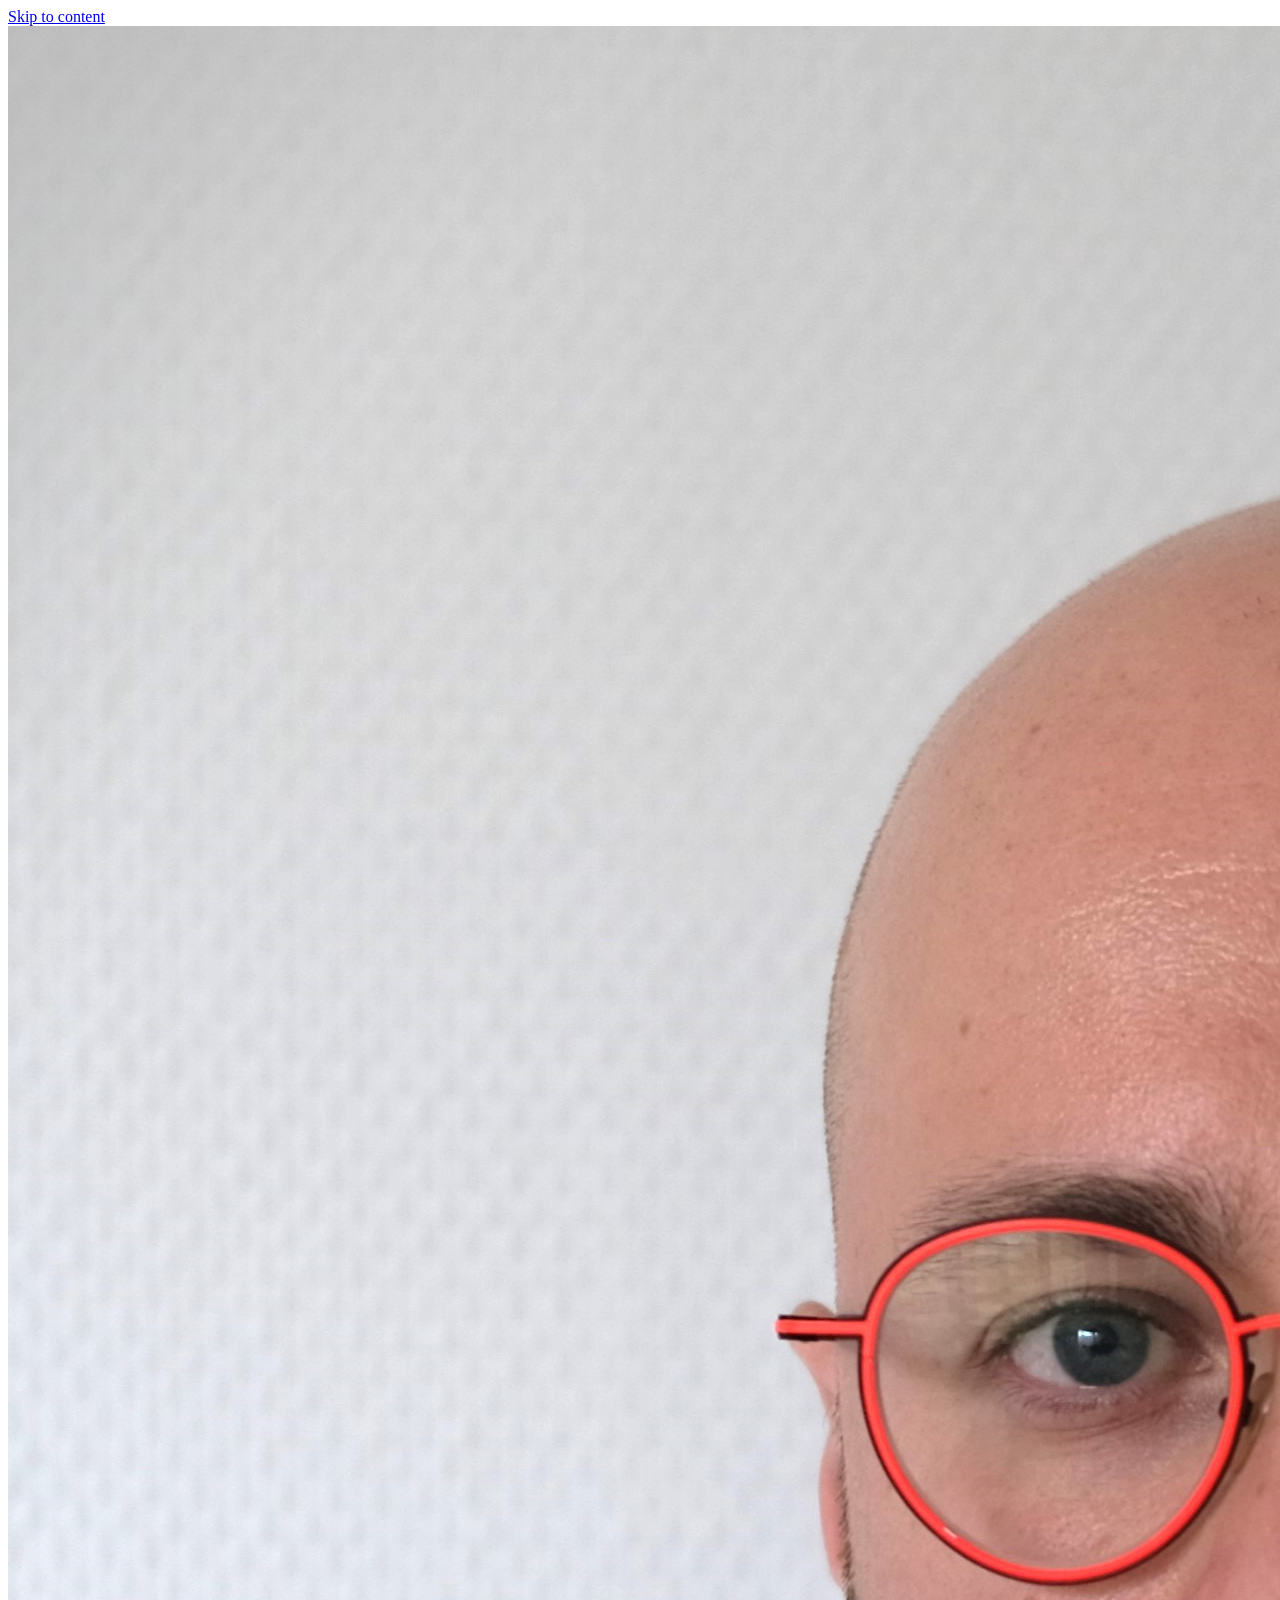
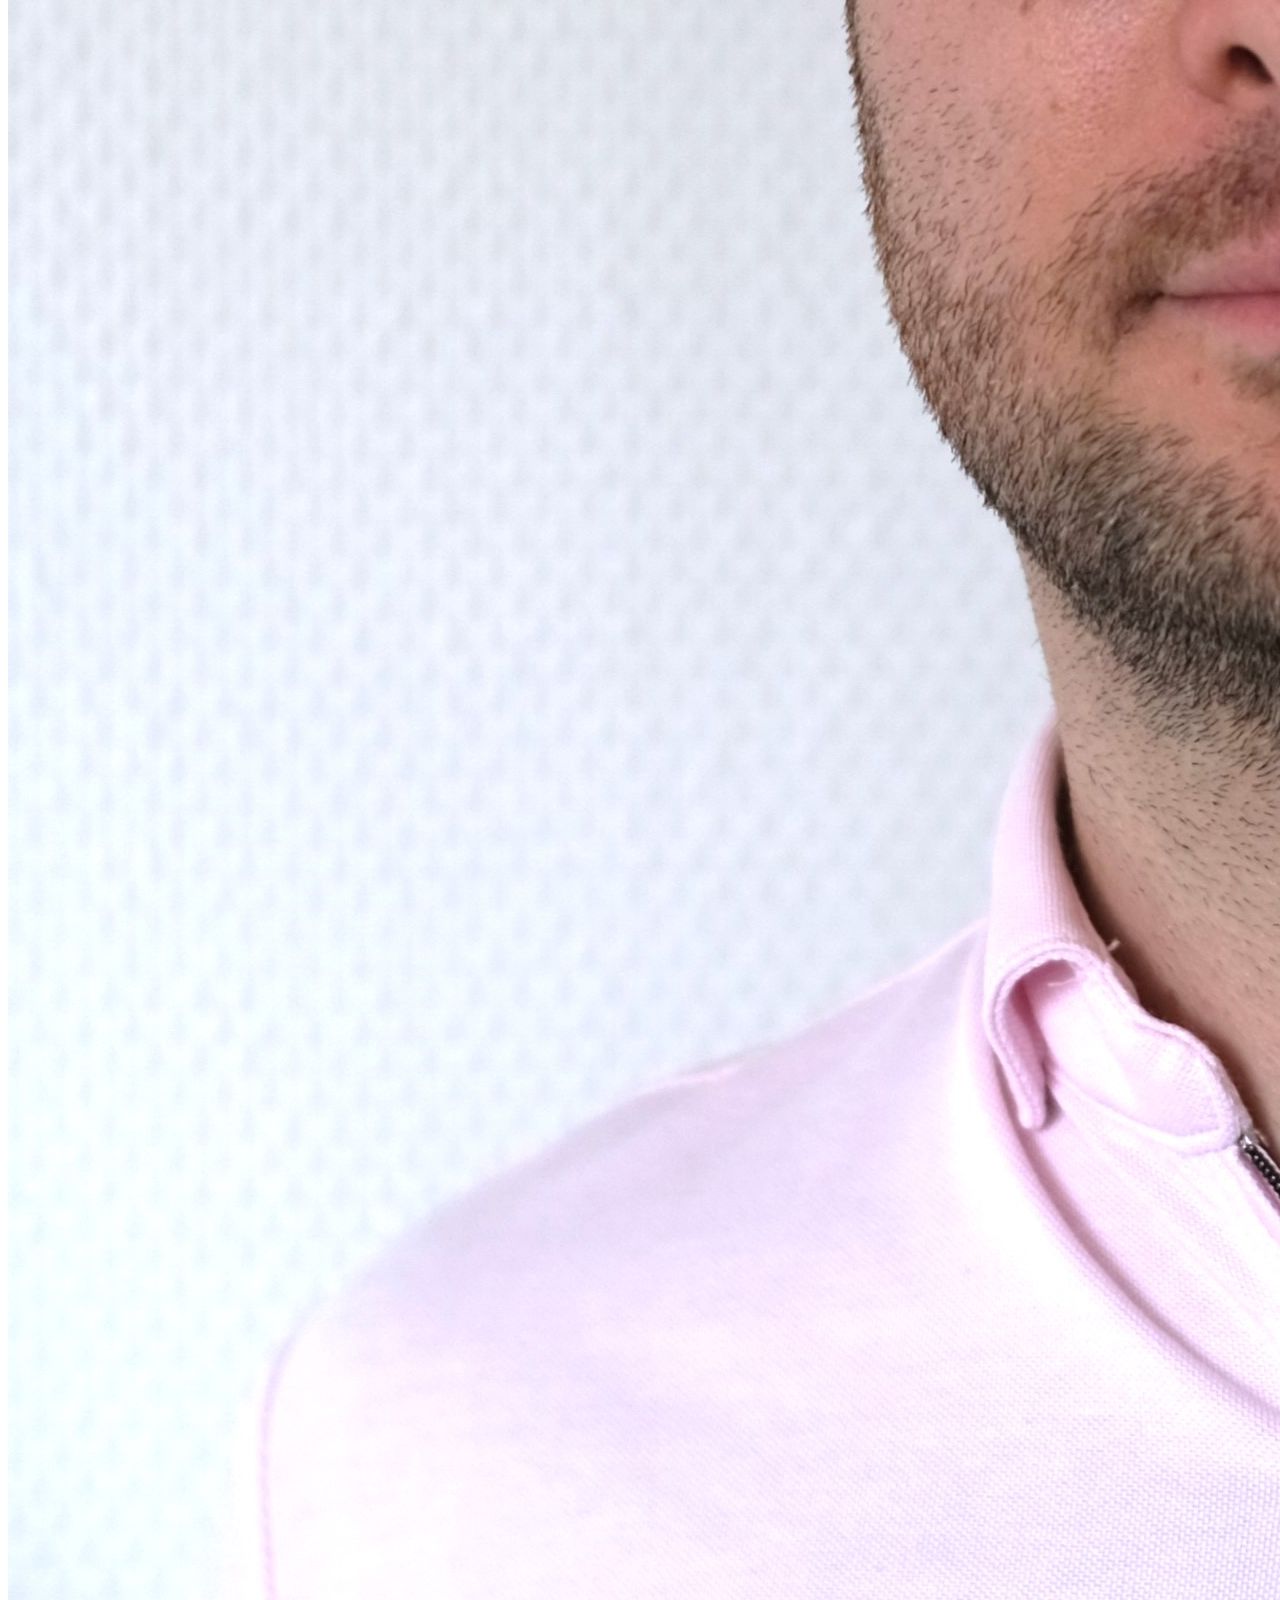
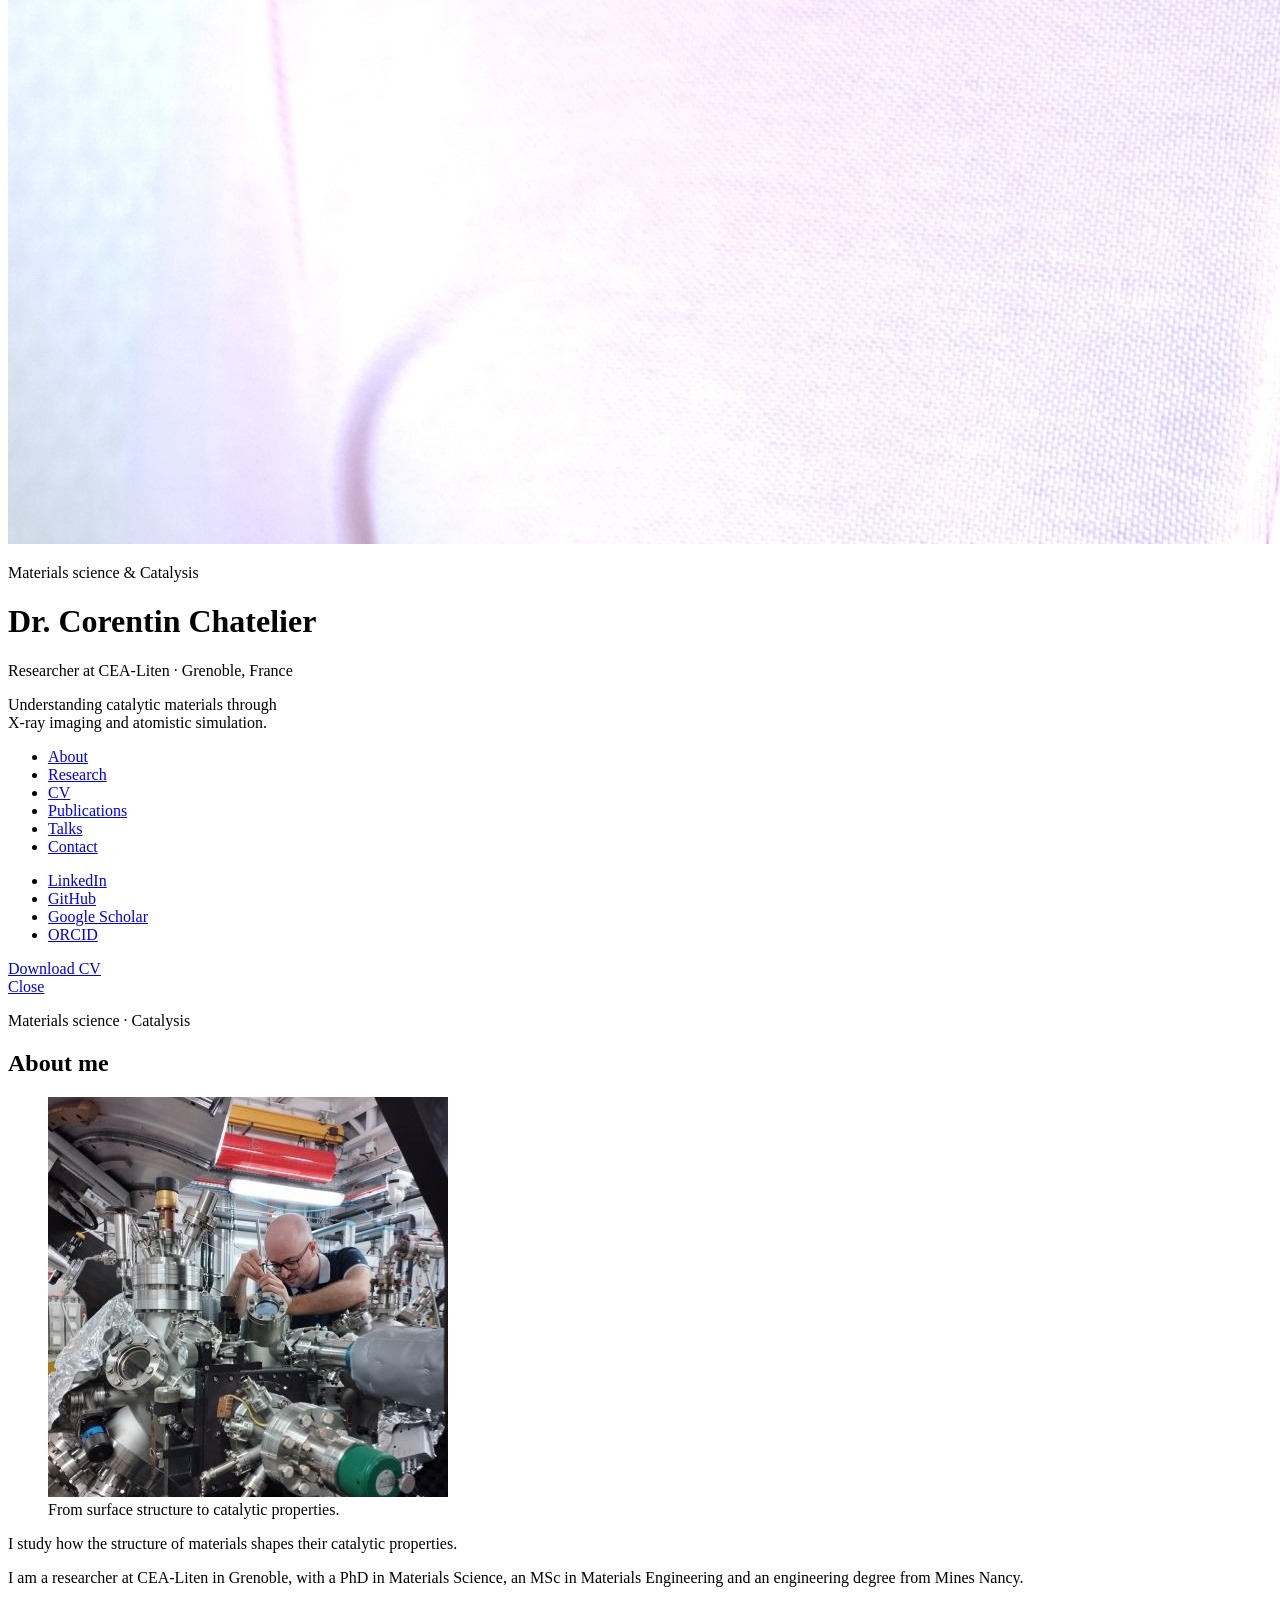
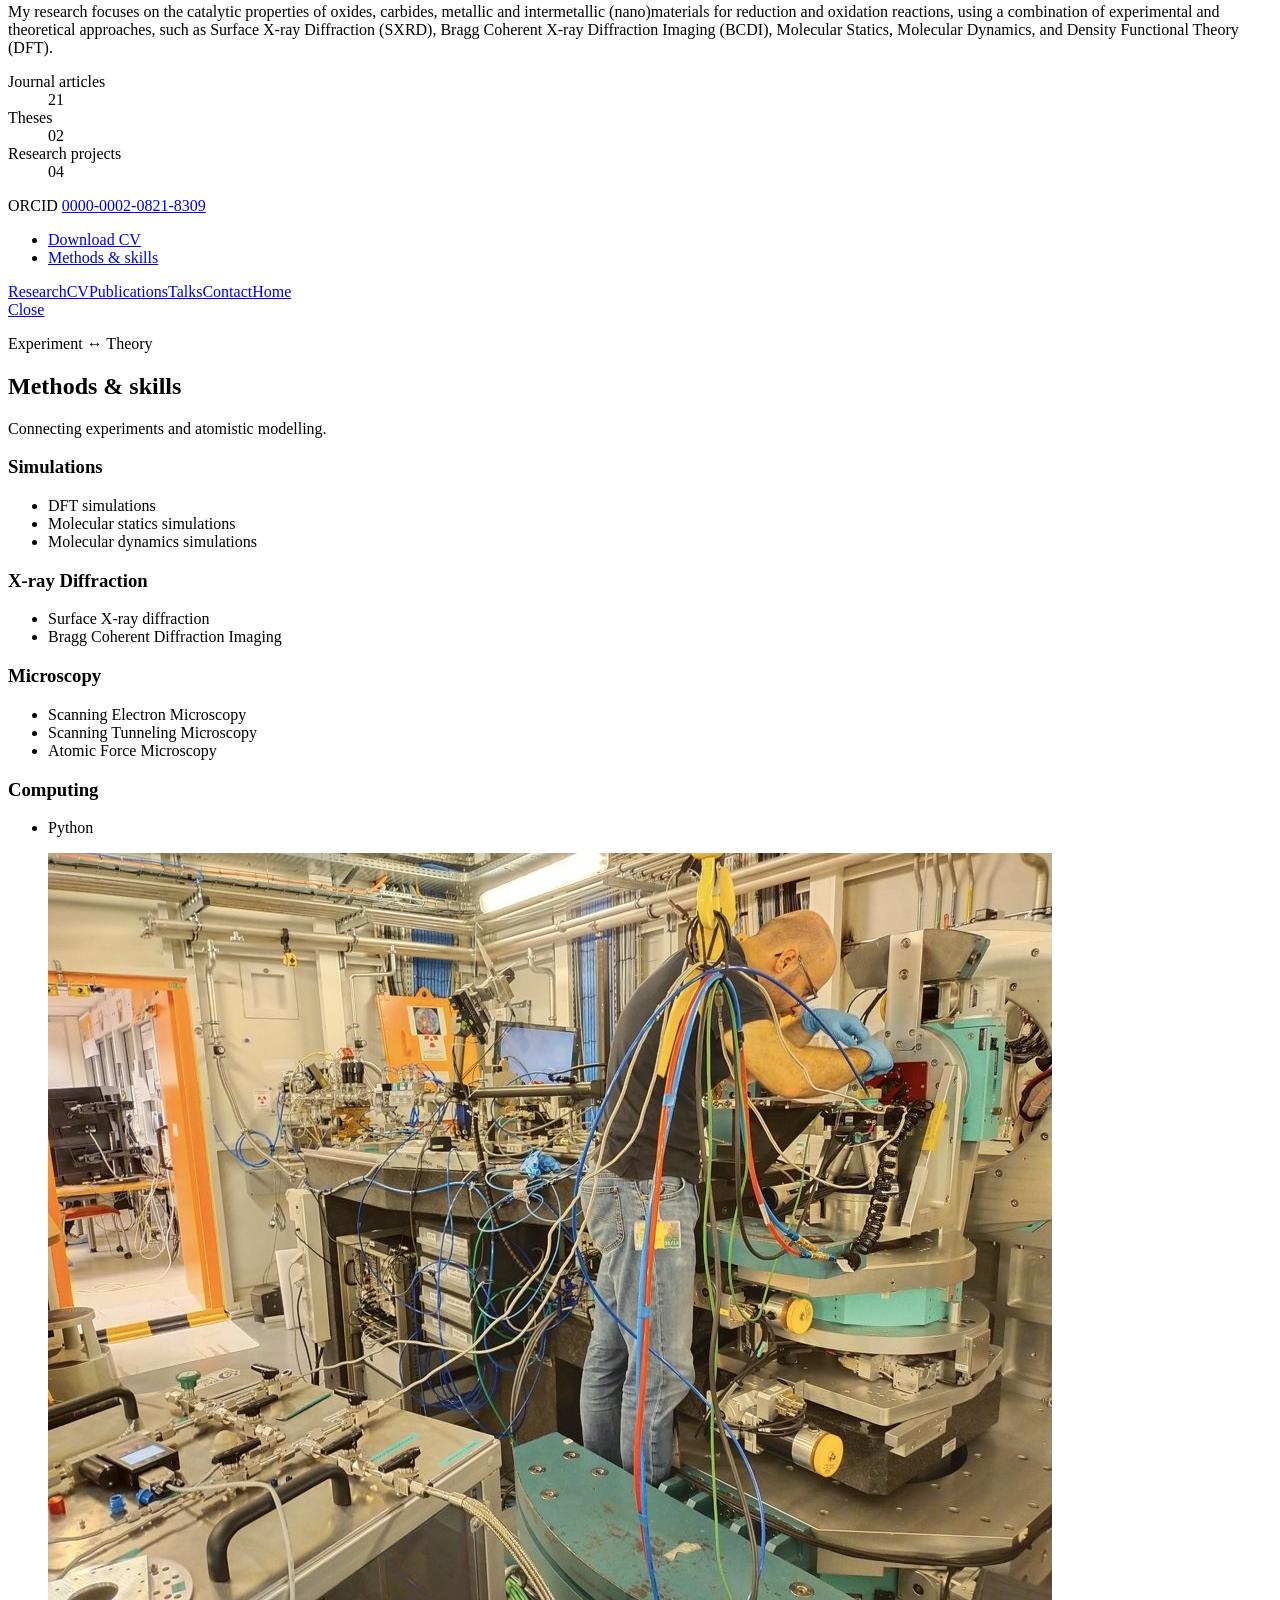
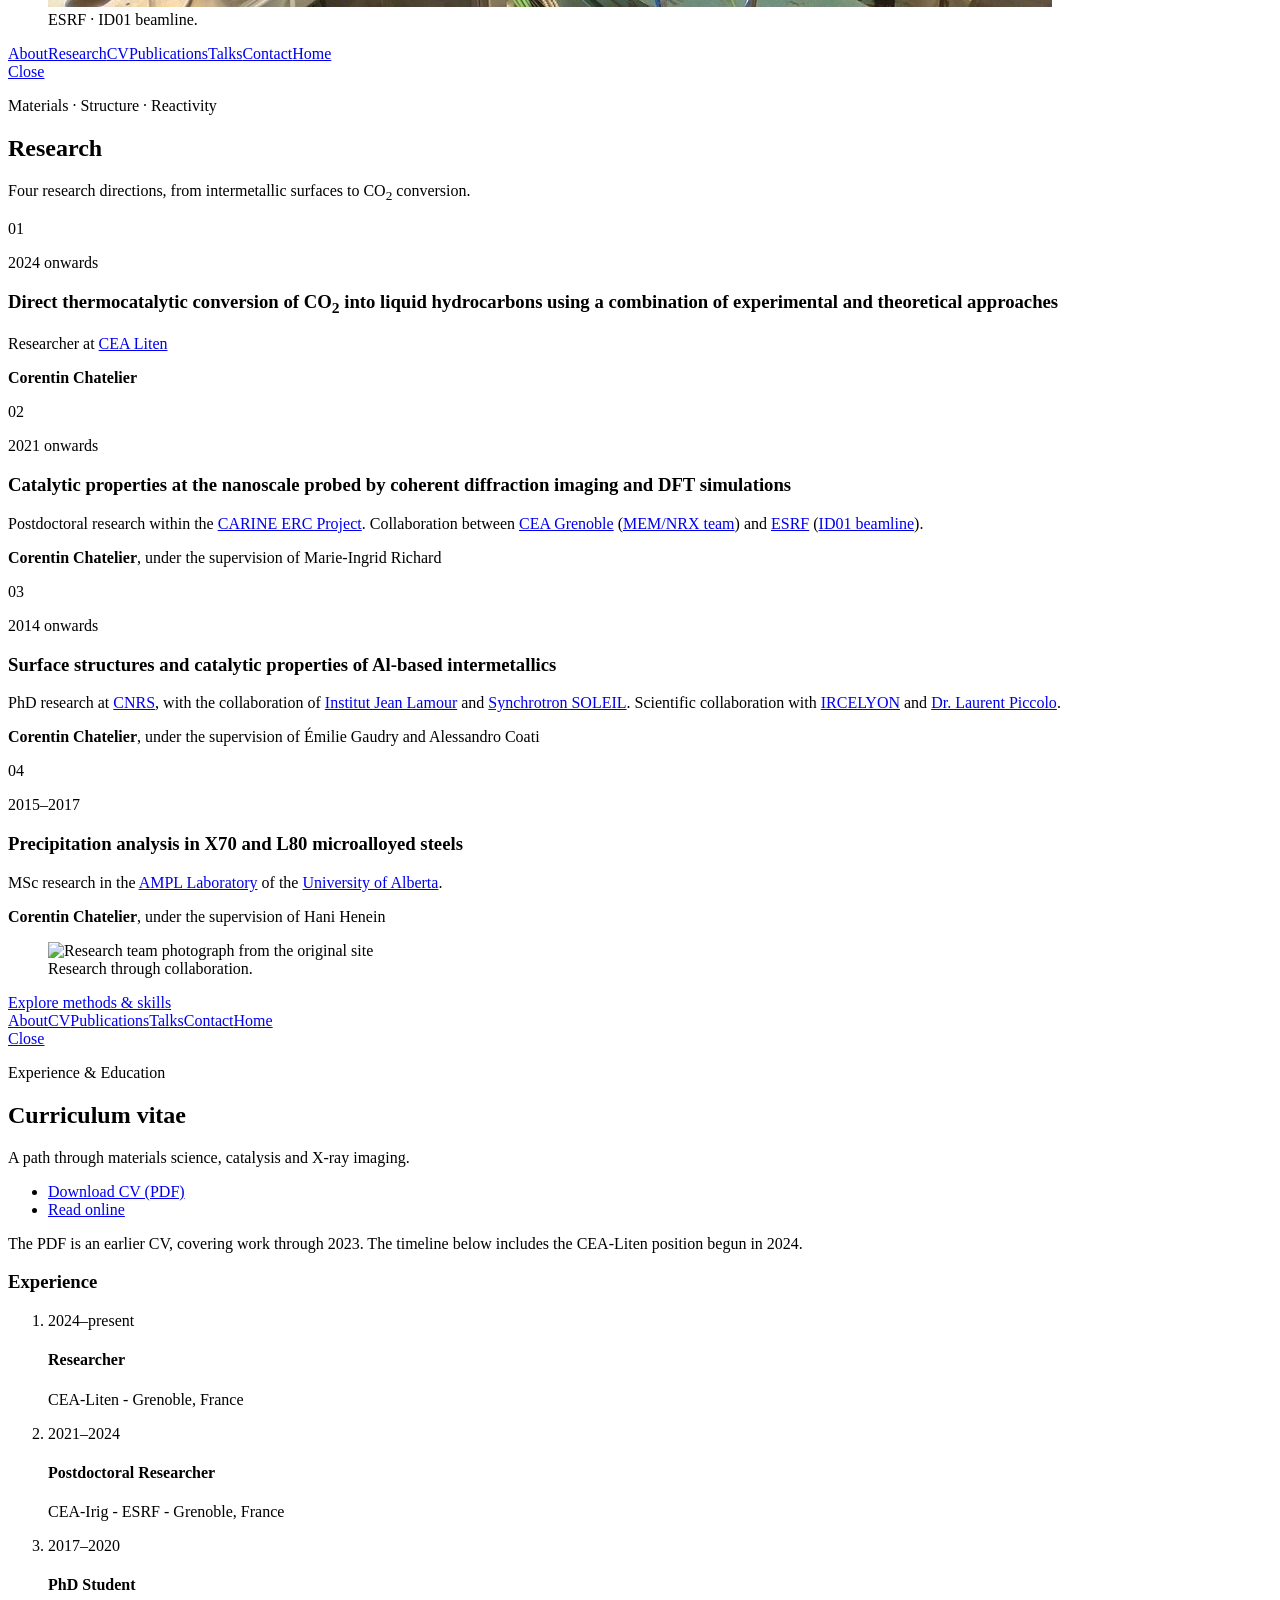
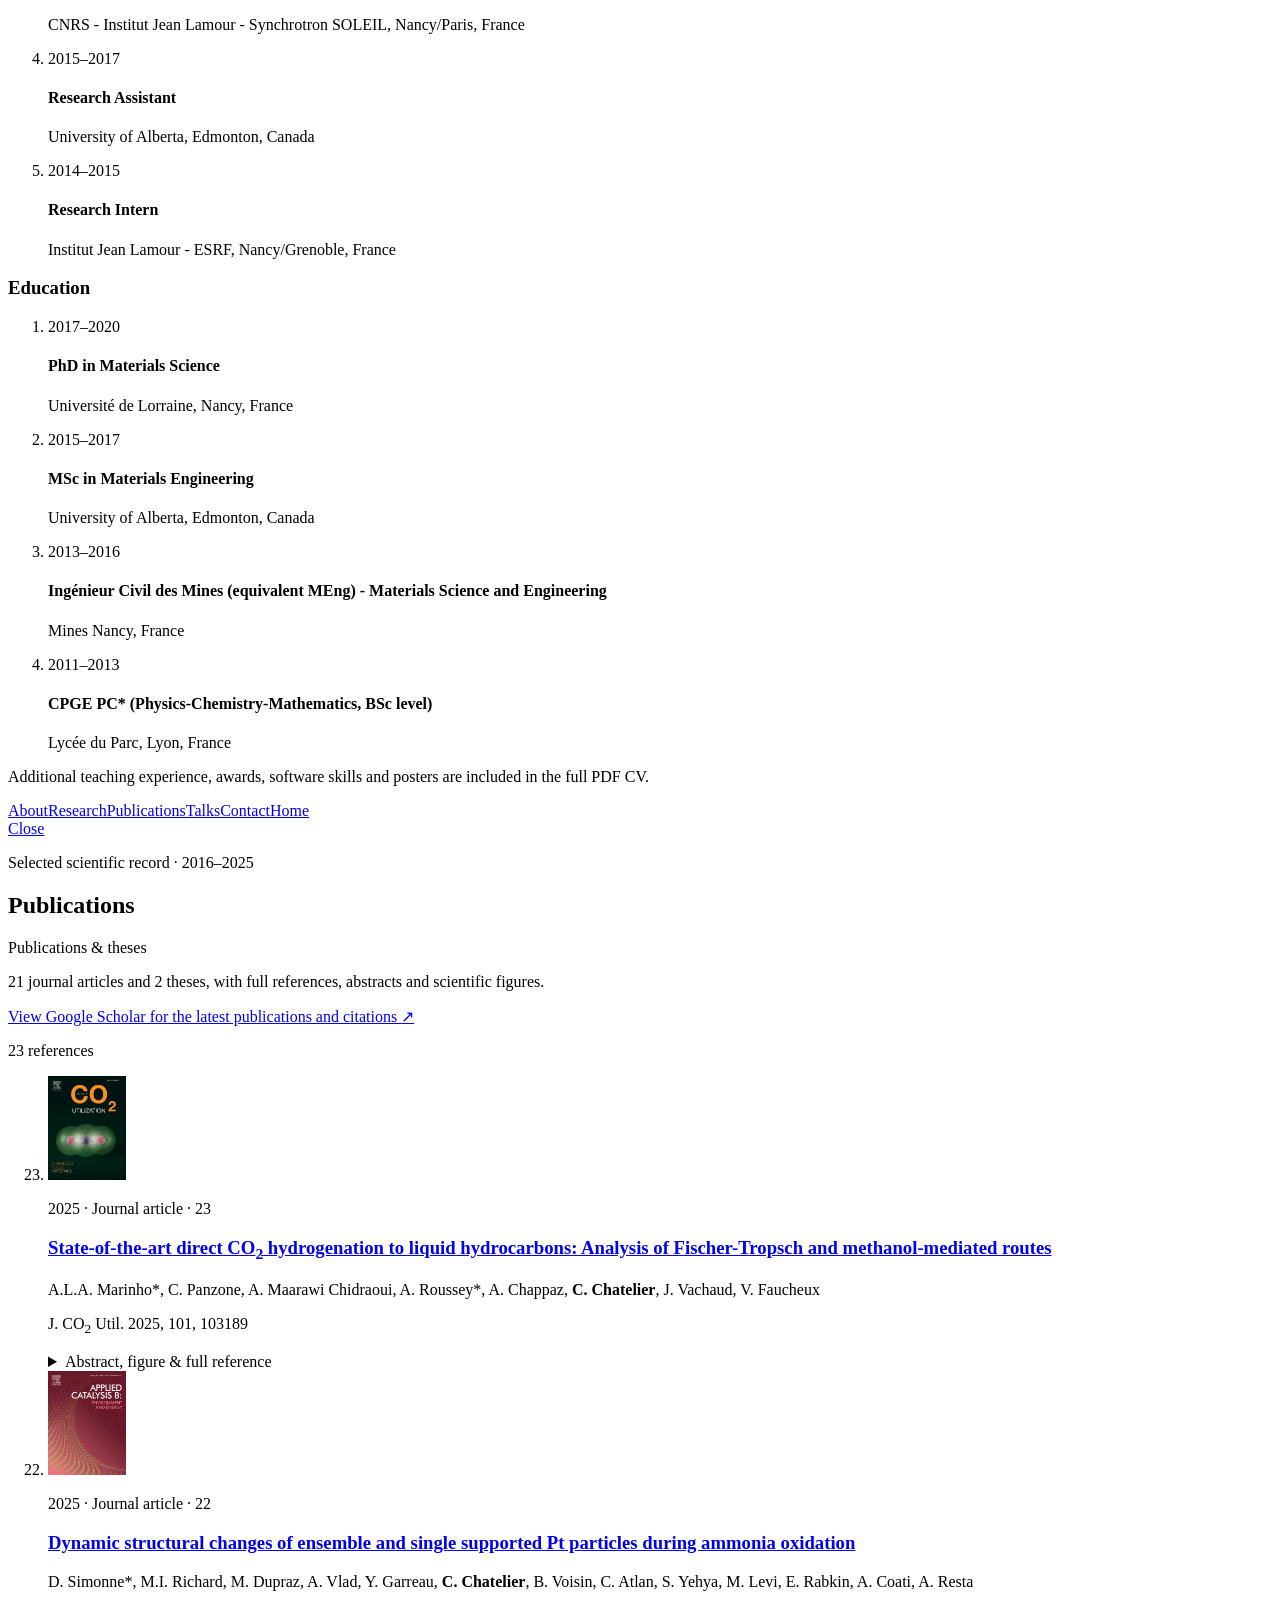
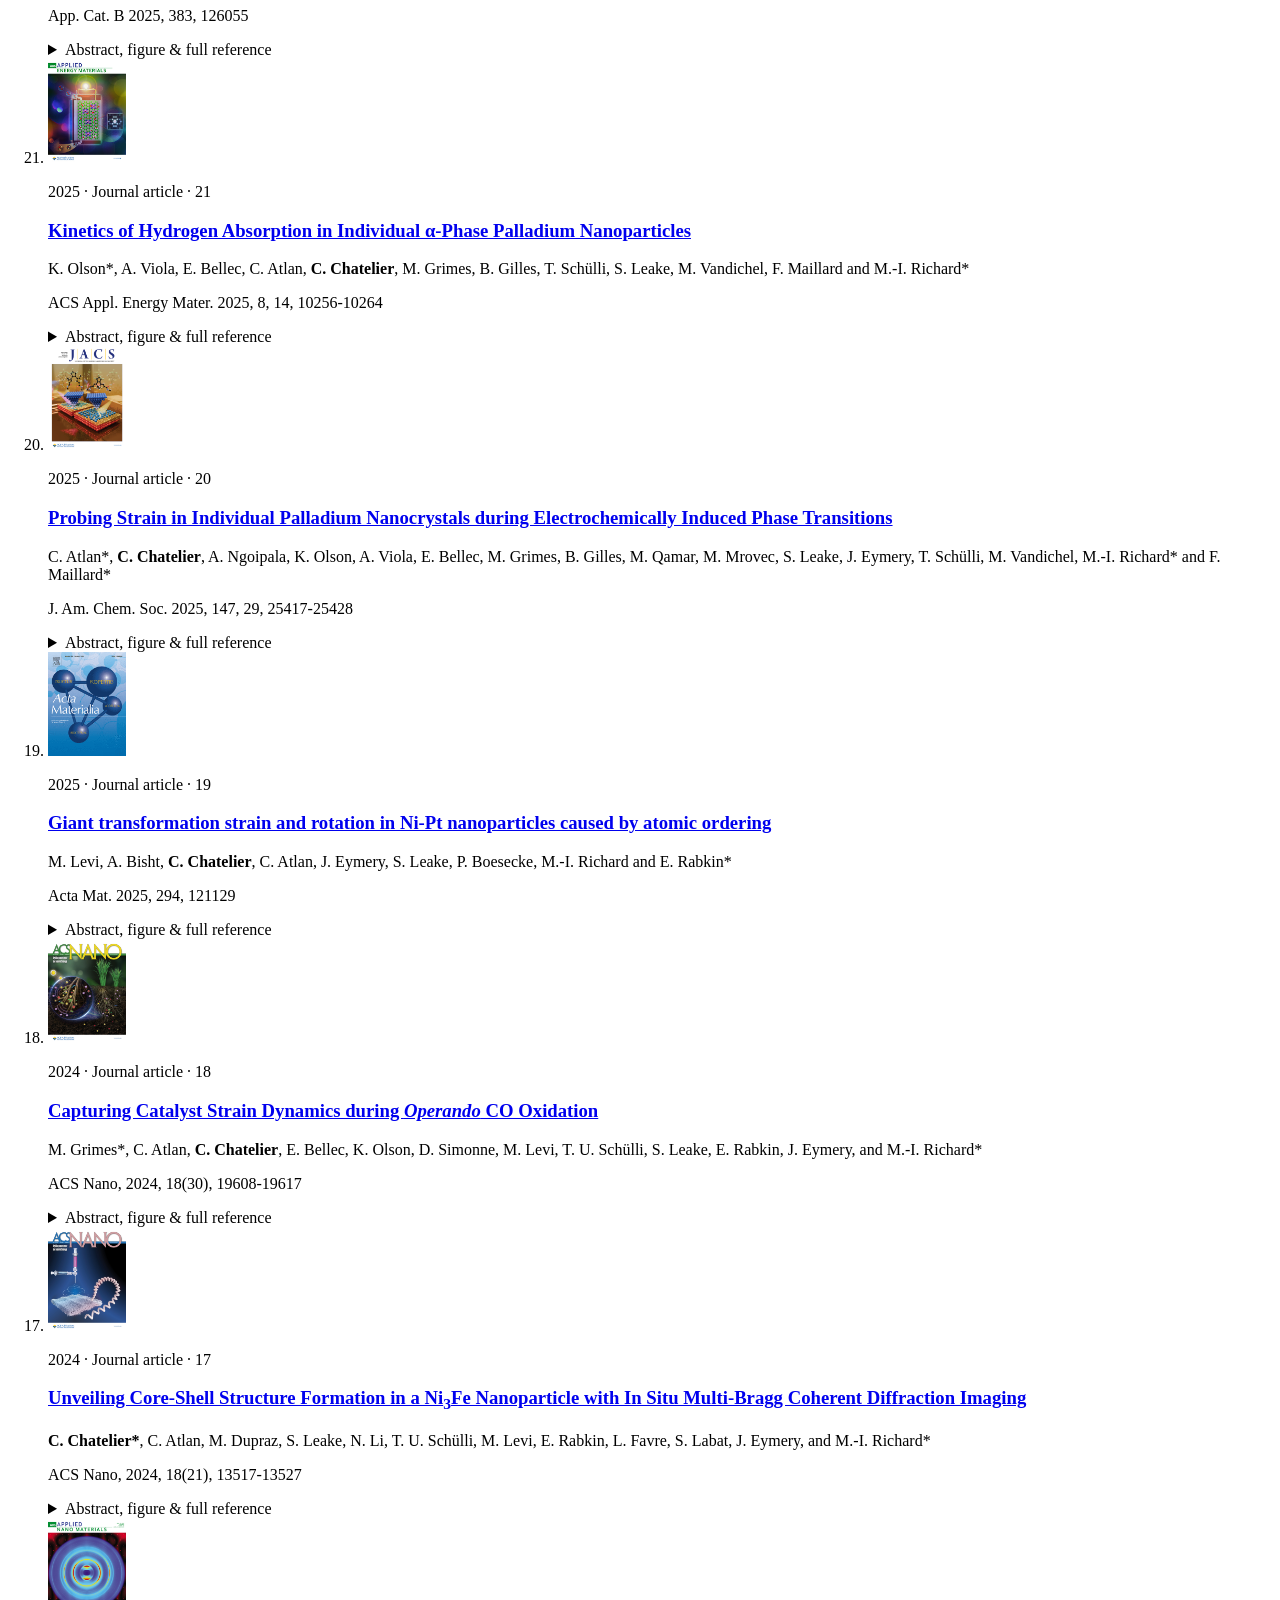
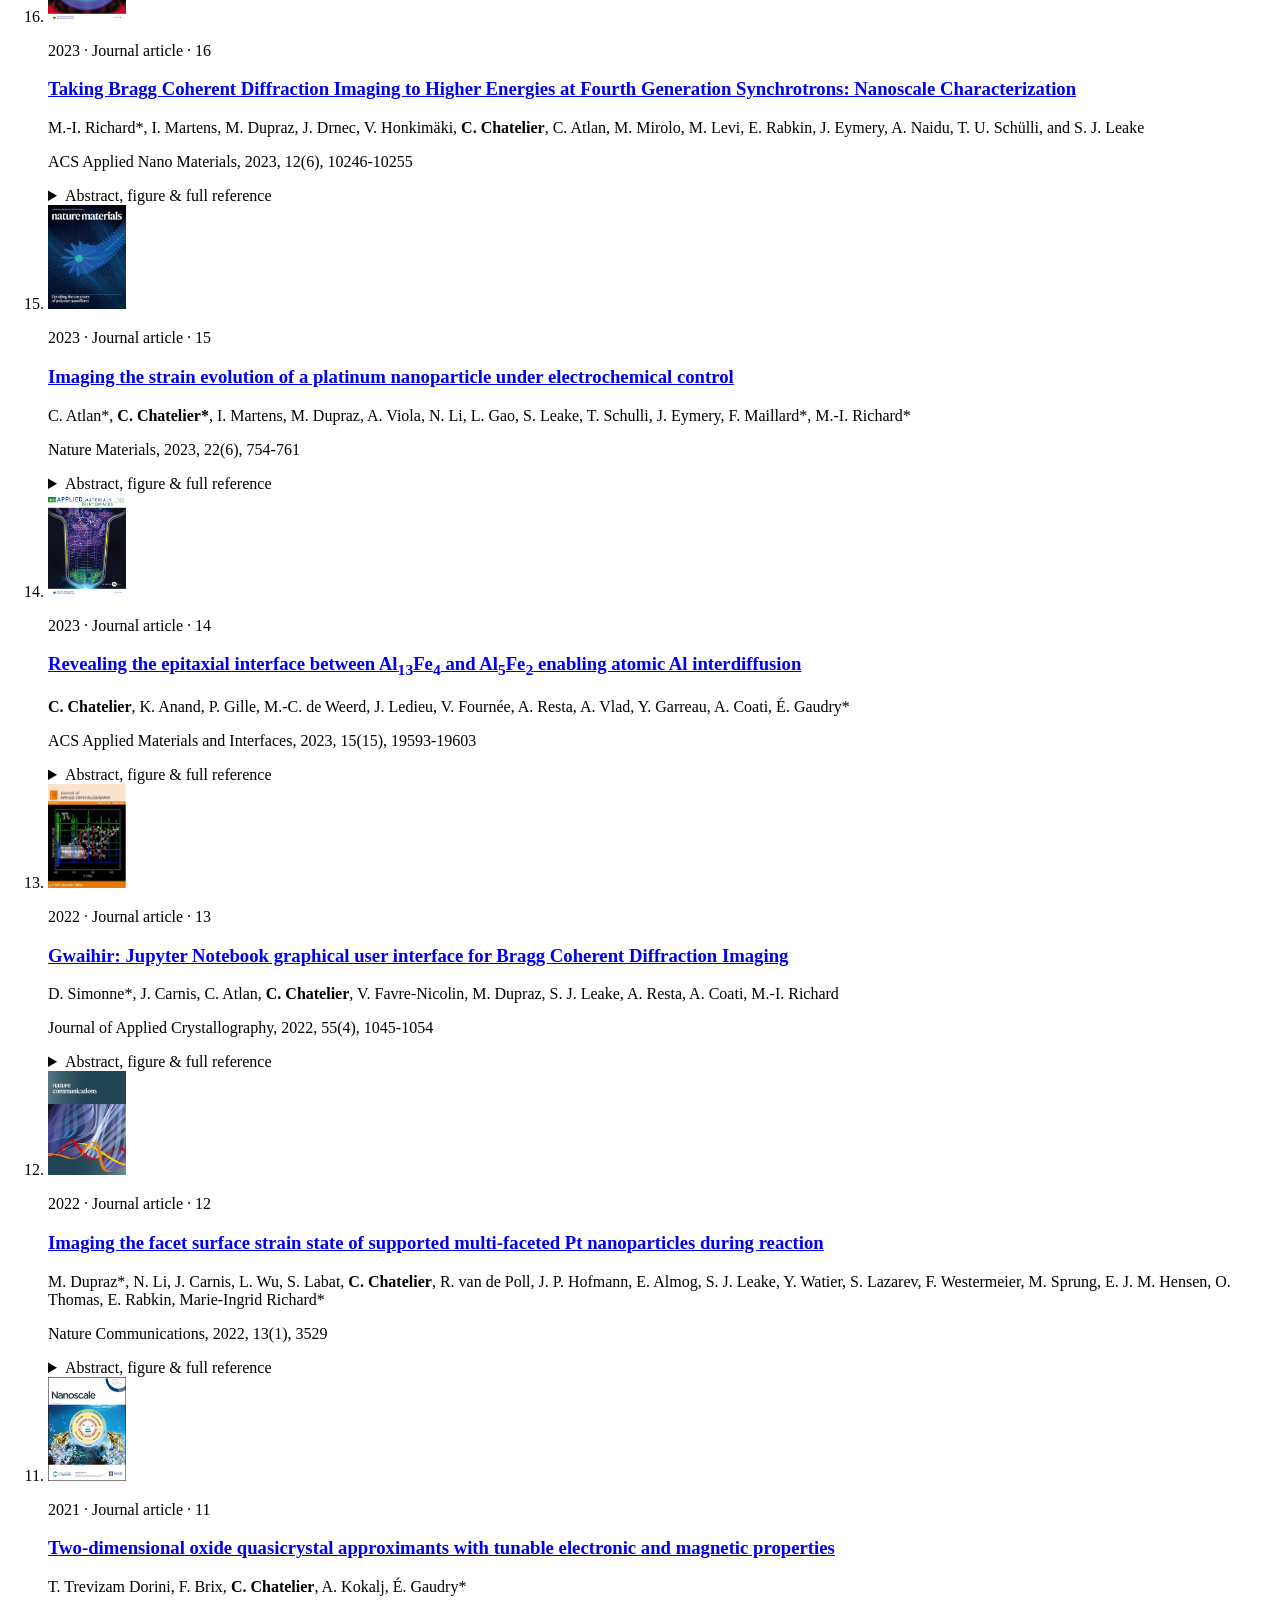
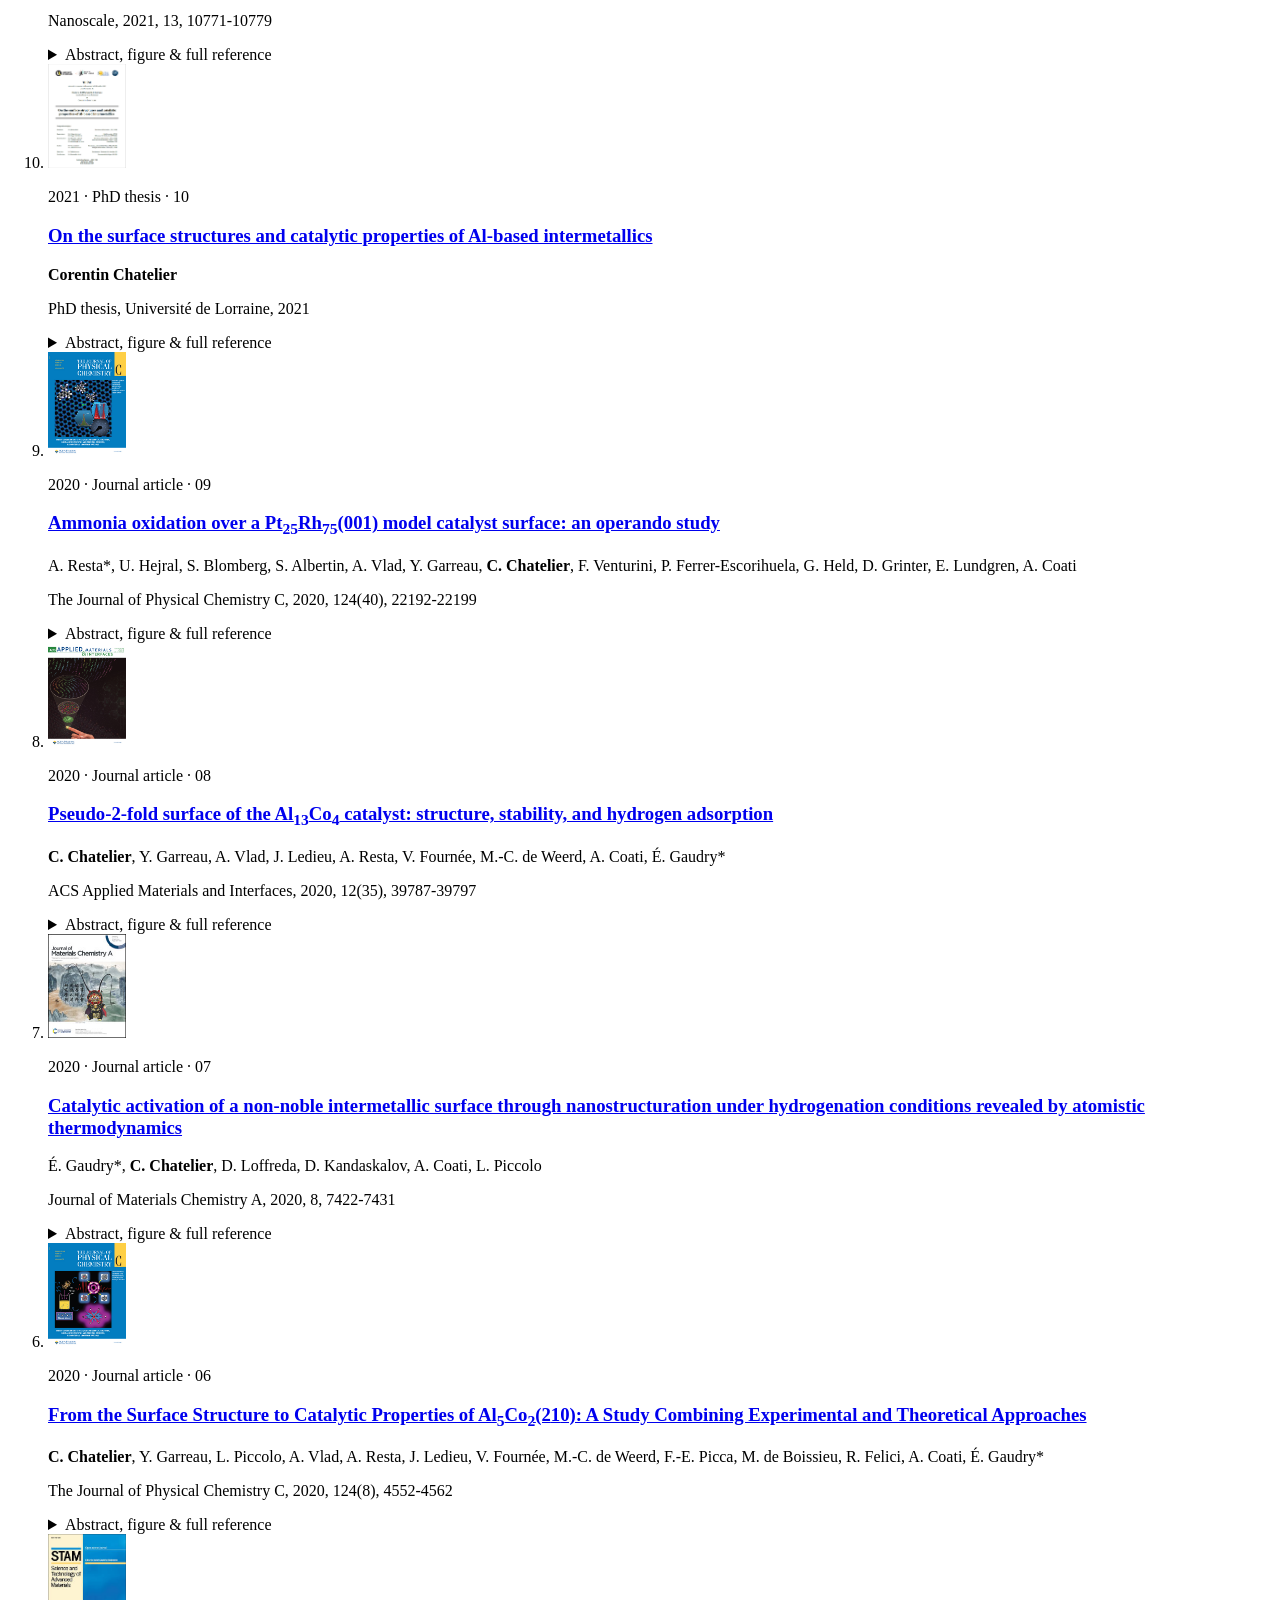
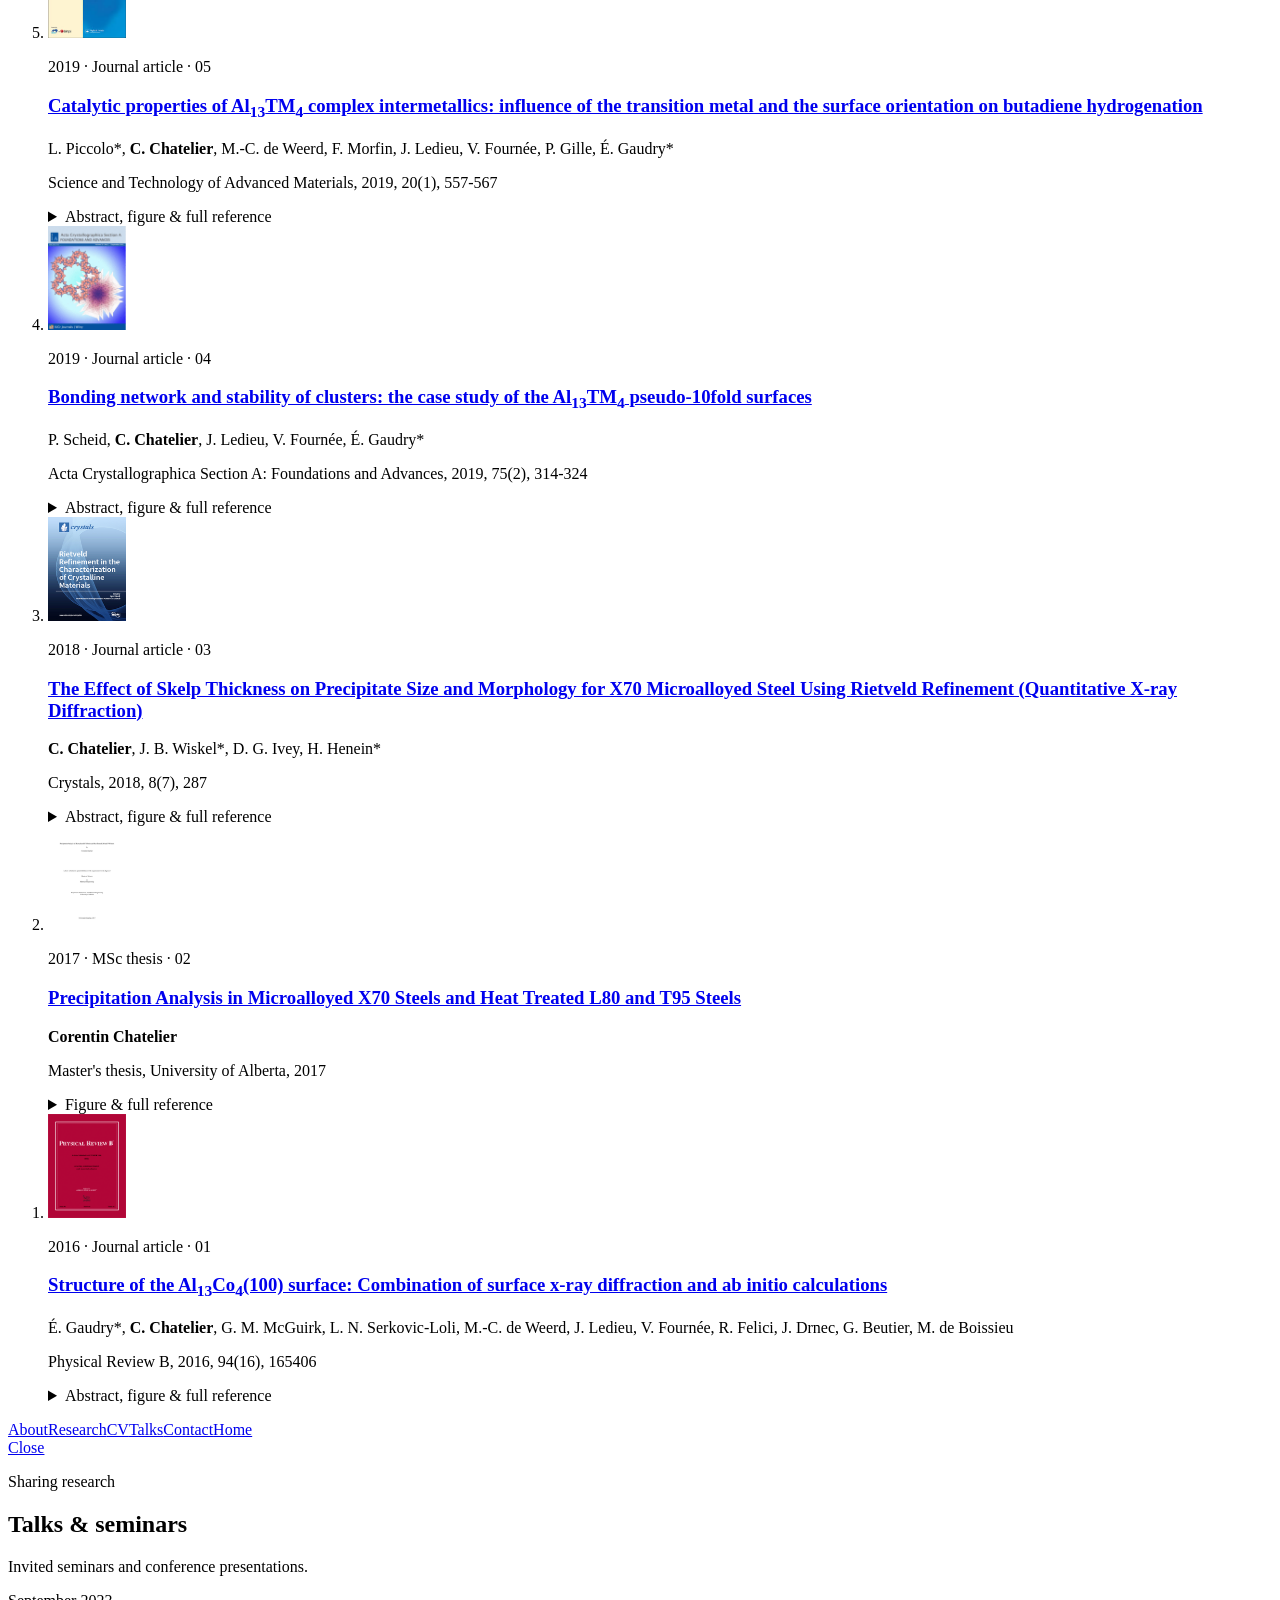
==== index.html @ 8f452206 "Initial commit Initial commit" ====
<!DOCTYPE html>
<!-- Dimension by HTML5 UP | html5up.net | @ajlkn
     Adapted for Corentin Chatelier. Template licensed under CC BY 3.0. -->
<html lang="en">
<head>
  <meta charset="utf-8">
  <meta name="viewport" content="width=device-width, initial-scale=1">
  <title>Dr. Corentin Chatelier | Materials science &amp; Catalysis</title>
  <meta name="description" content="Corentin Chatelier, researcher at CEA-Liten in Grenoble. Catalysis, X-ray diffraction and atomistic simulations. Research, publications, CV and contact.">
  <meta name="theme-color" content="#17232d">
  <meta property="og:type" content="website">
  <meta property="og:title" content="Dr. Corentin Chatelier | Materials science &amp; Catalysis">
  <meta property="og:description" content="Corentin Chatelier, researcher at CEA-Liten in Grenoble. Catalysis, X-ray diffraction and atomistic simulations. Research, publications, CV and contact.">
  <meta property="og:url" content="https://ccechatelier.github.io/">
  <meta property="og:locale" content="en_GB">
  <meta name="twitter:title" content="Dr. Corentin Chatelier | Materials science &amp; Catalysis">
  <meta name="twitter:description" content="Corentin Chatelier, researcher at CEA-Liten in Grenoble. Catalysis, X-ray diffraction and atomistic simulations. Research, publications, CV and contact.">
  <meta property="og:image" content="https://ccechatelier.github.io/images/social-card.png">
<meta property="og:image:alt" content="Dr. Corentin Chatelier — Materials science and catalysis">
<meta name="twitter:card" content="summary_large_image">
<meta name="twitter:image" content="https://ccechatelier.github.io/images/social-card.png">
  <link rel="canonical" href="https://ccechatelier.github.io/">
  <link rel="icon" href="images/favicon.svg" type="image/svg+xml">
  <link rel="stylesheet" href="assets/css/main.css">
  <link rel="stylesheet" href="assets/css/custom.css">
  <script src="assets/js/main.js" defer></script>
</head>
<body>
  <a class="skip-link" href="#about">Skip to content</a>
  <div id="wrapper">
    <header id="header">
      <div class="logo portrait"><img src="assets/img/CHATELIER_Corentin_2026.JPG" alt="Portrait of Corentin Chatelier" width="2766" height="3718" fetchpriority="high"></div>
      <div class="content"><div class="inner">
        <p class="eyebrow">Materials science &amp; Catalysis</p>
        <h1 id="home">Dr. Corentin Chatelier</h1>
        <p class="affiliation">Researcher at CEA-Liten <span aria-hidden="true">·</span> Grenoble, France</p>
        <p class="intro">Understanding catalytic materials through<br> X-ray imaging and atomistic simulation.</p>
      </div></div>
      <nav aria-label="Main navigation"><ul><li><a href="#about">About</a></li><li><a href="#projects">Research</a></li><li><a href="#vita">CV</a></li><li><a href="#publications">Publications</a></li><li><a href="#conferences">Talks</a></li><li><a href="#contact">Contact</a></li></ul></nav>
      <div class="header-links"><ul class="icons"><li><a href="https://www.linkedin.com/in/corentin-chatelier/" class="icon brands fa-linkedin-in"><span class="label">LinkedIn</span></a></li><li><a href="https://github.com/ccechatelier/" class="icon brands fa-github"><span class="label">GitHub</span></a></li><li><a href="https://scholar.google.com/citations?hl=fr&amp;user=JMdqN-sAAAAJ&amp;view_op=list_works&amp;sortby=pubdate" class="icon solid fa-graduation-cap"><span class="label">Google Scholar</span></a></li><li><a href="https://orcid.org/0000-0002-0821-8309" class="icon brands fa-orcid"><span class="label">ORCID</span></a></li></ul><a class="cv-link" href="assets/pdf/CV_eng_online_v2.pdf" download>Download CV <span class="icon solid fa-arrow-down" aria-hidden="true"></span></a></div>
    </header>
    <main id="main"><article id="about" aria-labelledby="about-title" tabindex="-1">
      <a class="close" href="#home" aria-label="Close About me and return home">Close</a>
      <p class="eyebrow">Materials science · Catalysis</p><h2 class="major" id="about-title">About me</h2>
      <div class="intro-grid"><figure><img src="assets/img/about.jpg" width="400" height="400" alt="Corentin Chatelier working with surface science equipment" loading="lazy"><figcaption>From surface structure to catalytic properties.</figcaption></figure>
<div><p class="lead">I study how the structure of materials shapes their catalytic properties.</p>
<p>I am a researcher at CEA-Liten in Grenoble, with a PhD in Materials Science, an MSc in Materials Engineering and an engineering degree from Mines Nancy.</p></div></div>
<p>My research focuses on the catalytic properties of oxides, carbides, metallic and intermetallic (nano)materials for reduction and oxidation reactions, using a combination of experimental and theoretical approaches, such as Surface X-ray Diffraction (SXRD), Bragg Coherent X-ray Diffraction Imaging (BCDI), Molecular Statics, Molecular Dynamics, and Density Functional Theory (DFT).</p>
<dl class="facts"><div><dt>Journal articles</dt><dd>21</dd></div><div><dt>Theses</dt><dd>02</dd></div><div><dt>Research projects</dt><dd>04</dd></div></dl>
<p class="muted small">ORCID <a href="https://orcid.org/0000-0002-0821-8309">0000-0002-0821-8309</a></p>
<ul class="actions"><li><a class="button primary" href="assets/pdf/CV_eng_online_v2.pdf" download>Download CV <span class="icon solid fa-download" aria-hidden="true"></span></a></li><li><a class="button" href="#skills">Methods &amp; skills</a></li></ul>
      <nav class="article-nav" aria-label="Continue exploring"><a href="#projects">Research</a><a href="#vita">CV</a><a href="#publications">Publications</a><a href="#conferences">Talks</a><a href="#contact">Contact</a><a href="#home">Home</a></nav>
    </article><article id="skills" aria-labelledby="skills-title" tabindex="-1">
      <a class="close" href="#home" aria-label="Close Methods &amp; skills and return home">Close</a>
      <p class="eyebrow">Experiment ↔ Theory</p><h2 class="major" id="skills-title">Methods &amp; skills</h2>
      <p class="lead">Connecting experiments and atomistic modelling.</p><div class="skill-grid"><section><h3>Simulations</h3><ul><li>DFT simulations</li><li>Molecular statics simulations</li><li>Molecular dynamics simulations</li></ul></section><section><h3>X-ray Diffraction</h3><ul><li>Surface X-ray diffraction</li><li>Bragg Coherent Diffraction Imaging</li></ul></section><section><h3>Microscopy</h3><ul><li>Scanning Electron Microscopy</li><li>Scanning Tunneling Microscopy</li><li>Atomic Force Microscopy</li></ul></section><section><h3>Computing</h3><ul><li>Python</li></ul></section></div><figure class="wide-image"><img src="assets/img/ID01.jpeg" width="1004" height="754" alt="Experimental equipment at the ESRF ID01 beamline" loading="lazy"><figcaption>ESRF · ID01 beamline.</figcaption></figure>
      <nav class="article-nav" aria-label="Continue exploring"><a href="#about">About</a><a href="#projects">Research</a><a href="#vita">CV</a><a href="#publications">Publications</a><a href="#conferences">Talks</a><a href="#contact">Contact</a><a href="#home">Home</a></nav>
    </article><article id="projects" aria-labelledby="projects-title" tabindex="-1">
      <a class="close" href="#home" aria-label="Close Research and return home">Close</a>
      <p class="eyebrow">Materials · Structure · Reactivity</p><h2 class="major" id="projects-title">Research</h2>
      <p class="lead">Four research directions, from intermetallic surfaces to CO<sub>2</sub> conversion.</p><div class="research-list"><section class="research-item"><span class="item-number">01</span><div><p class="eyebrow">2024 onwards</p><h3>Direct thermocatalytic conversion of CO<sub>2</sub> into liquid hydrocarbons using a combination of experimental and theoretical approaches</h3><p>Researcher at <a href="https://liten.cea.fr/cea-tech/liten">CEA Liten</a></p><p class="muted small"><b>Corentin Chatelier</b></p></div></section><section class="research-item"><span class="item-number">02</span><div><p class="eyebrow">2021 onwards</p><h3>Catalytic properties at the nanoscale probed by coherent diffraction imaging and DFT simulations</h3><p>Postdoctoral research within the <a href="http://carine-erc.eu/">CARINE ERC Project</a>. Collaboration between <a href="https://www.cea.fr/Pages/le-cea/les-centres-cea/grenoble.aspx">CEA Grenoble</a> (<a href="https://www.mem-lab.fr/Pages/NRX/Presentation.aspx">MEM/NRX team</a>) and <a href="https://www.esrf.fr/">ESRF</a> (<a href="https://www.esrf.fr/UsersAndScience/Experiments/XNP/ID01">ID01 beamline</a>).</p><p class="muted small"><b>Corentin Chatelier</b>, under the supervision of Marie-Ingrid Richard</p></div></section><section class="research-item"><span class="item-number">03</span><div><p class="eyebrow">2014 onwards</p><h3>Surface structures and catalytic properties of Al-based intermetallics</h3><p>PhD research at <a href="https://www.cnrs.fr/fr">CNRS</a>, with the collaboration of <a href="https://ijl.univ-lorraine.fr/">Institut Jean Lamour</a> and <a href="https://www.synchrotron-soleil.fr/fr">Synchrotron SOLEIL</a>. Scientific collaboration with <a href="https://www.ircelyon.univ-lyon1.fr/">IRCELYON</a> and <a href="https://sites.google.com/site/laurentcp/">Dr. Laurent Piccolo</a>.</p><p class="muted small"><b>Corentin Chatelier</b>, under the supervision of Émilie Gaudry and Alessandro Coati</p></div></section><section class="research-item"><span class="item-number">04</span><div><p class="eyebrow">2015–2017</p><h3>Precipitation analysis in X70 and L80 microalloyed steels</h3><p>MSc research in the <a href="https://sites.google.com/view/hhenein-ampl">AMPL Laboratory</a> of the <a href="https://www.ualberta.ca/index.html">University of Alberta</a>.</p><p class="muted small"><b>Corentin Chatelier</b>, under the supervision of Hani Henein</p></div></section></div><figure class="wide-image"><img src="assets/img/photo_team.svg" alt="Research team photograph from the original site" loading="lazy"><figcaption>Research through collaboration.</figcaption></figure><a class="button" href="#skills">Explore methods &amp; skills</a>
      <nav class="article-nav" aria-label="Continue exploring"><a href="#about">About</a><a href="#vita">CV</a><a href="#publications">Publications</a><a href="#conferences">Talks</a><a href="#contact">Contact</a><a href="#home">Home</a></nav>
    </article><article id="vita" aria-labelledby="vita-title" tabindex="-1">
      <a class="close" href="#home" aria-label="Close Curriculum vitae and return home">Close</a>
      <p class="eyebrow">Experience &amp; Education</p><h2 class="major" id="vita-title">Curriculum vitae</h2>
      <p class="lead">A path through materials science, catalysis and X-ray imaging.</p>
<ul class="actions"><li><a href="assets/pdf/CV_eng_online_v2.pdf" class="button primary" download>Download CV (PDF)</a></li><li><a href="assets/pdf/CV_eng_online_v2.pdf" class="button">Read online</a></li></ul>
<p class="muted small">The PDF is an earlier CV, covering work through 2023. The timeline below includes the CEA-Liten position begun in 2024.</p><section id="experience"><h3 class="section-heading">Experience</h3><ol class="timeline"><li><p class="date">2024–present</p><div><h4>Researcher</h4><p>CEA-Liten - Grenoble, France</p></div></li><li><p class="date">2021–2024</p><div><h4>Postdoctoral Researcher</h4><p>CEA-Irig - ESRF - Grenoble, France</p></div></li><li><p class="date">2017–2020</p><div><h4>PhD Student</h4><p>CNRS - Institut Jean Lamour - Synchrotron SOLEIL, Nancy/Paris, France</p></div></li><li><p class="date">2015–2017</p><div><h4>Research Assistant</h4><p>University of Alberta, Edmonton, Canada</p></div></li><li><p class="date">2014–2015</p><div><h4>Research Intern</h4><p>Institut Jean Lamour - ESRF, Nancy/Grenoble, France</p></div></li></ol></section><section id="education"><h3 class="section-heading">Education</h3><ol class="timeline"><li><p class="date">2017–2020</p><div><h4>PhD in Materials Science</h4><p>Université de Lorraine, Nancy, France</p></div></li><li><p class="date">2015–2017</p><div><h4>MSc in Materials Engineering</h4><p>University of Alberta, Edmonton, Canada</p></div></li><li><p class="date">2013–2016</p><div><h4>Ingénieur Civil des Mines (equivalent MEng) - Materials Science and Engineering</h4><p>Mines Nancy, France</p></div></li><li><p class="date">2011–2013</p><div><h4>CPGE PC* (Physics-Chemistry-Mathematics, BSc level)</h4><p>Lycée du Parc, Lyon, France</p></div></li></ol></section><p class="muted">Additional teaching experience, awards, software skills and posters are included in the full PDF CV.</p>
      <nav class="article-nav" aria-label="Continue exploring"><a href="#about">About</a><a href="#projects">Research</a><a href="#publications">Publications</a><a href="#conferences">Talks</a><a href="#contact">Contact</a><a href="#home">Home</a></nav>
    </article><article id="publications" aria-labelledby="publications-title" tabindex="-1">
      <a class="close" href="#home" aria-label="Close Publications and return home">Close</a>
      <p class="eyebrow">Selected scientific record · 2016–2025</p><h2 class="major" id="publications-title">Publications</h2>
      <p class="lead">Publications &amp; theses</p><p>21 journal articles and 2 theses, with full references, abstracts and scientific figures.</p>
<p><a href="https://scholar.google.com/citations?hl=fr&amp;user=JMdqN-sAAAAJ&amp;view_op=list_works&amp;sortby=pubdate">View Google Scholar for the latest publications and citations <span aria-hidden="true">↗</span></a></p>
<div class="publication-controls" hidden><div><label for="publication-search">Search publications</label><input type="search" id="publication-search" placeholder="Title, author, journal or keyword…" autocomplete="off"></div><div><label for="publication-year">Year</label><select id="publication-year"><option value="all">All years</option><option value="2025">2025</option><option value="2024">2024</option><option value="2023">2023</option><option value="2022">2022</option><option value="2021">2021</option><option value="2020">2020</option><option value="2019">2019</option><option value="2018">2018</option><option value="2017">2017</option><option value="2016">2016</option></select></div></div><p id="publication-count" class="muted small" role="status" aria-live="polite">23 references</p><ol class="publication-list" reversed><li id="publication-23" class="publication" data-year="2025" value="23">
<div class="publication-summary"><img class="publication-cover" src="assets/img/cover_23_jco2util.gif" alt="" loading="lazy" width="78" height="104"><div><p class="eyebrow">2025 · Journal article · 23</p><h3><a href="https://www.sciencedirect.com/science/article/pii/S2212982025001738">State-of-the-art direct CO<sub>2</sub> hydrogenation to liquid hydrocarbons: Analysis of Fischer-Tropsch and methanol-mediated routes</a></h3><p class="authors">A.L.A. Marinho*, C. Panzone, A. Maarawi Chidraoui, A. Roussey*, A. Chappaz, <b>C. Chatelier</b>, J. Vachaud, V. Faucheux</p><p class="journal">J. CO<sub>2</sub> Util. 2025, 101, 103189</p></div></div>
<details><summary>Abstract, figure &amp; full reference</summary><div class="publication-detail"><p class="authors">Andre L.A. Marinho*, Carlotta Panzone, Antoinette Maarawi Chidraoui, Arthur Roussey*, Alban Chappaz, <b>Corentin Chatelier</b>, José Vachaud, Vincent Faucheux</p><p>The CO<sub>2</sub> hydrogenation process towards the production of liquid hydrocarbons appears to be a promising path to decarbonize the aviation sector. This process usually proceeds through tandem catalysis following two main pathways: Fischer-Tropsch (CO<sub>2</sub>-FTS) and Methanol (CO<sub>2</sub>-MeOH) routes, where the pathway is dependent on the catalytic material. In this review, we explore recent progress made in both routes for the production of liquid hydrocarbons, especially in light of growing knowledge about the optimization of catalyst composition. We systematically analyze the effect of different metal dopants and promoters in the catalytic performance and evolution of catalytic properties within the solid material. We also summarize key developments in kinetic and mechanism models, as well as highlight the reactor technologies and current applications in the world. Based on the analysis of more than 300 catalytic tests results available in the literature, our critical assessment reveals that the CO<sub>2</sub>-FTS route is more suitable to the production of long-chain hydrocarbons in actual stage, reaching higher selectivity towards liquid hydrocarbons at high CO<sub>2</sub> single-pass conversion. This review presents a pioneer study of data analysis comparing both routes, meanwhile helping academics and industry in their decision-making process for developing an economically viable industrial process.</p><figure><a href="assets/toc/toc_23.jpg"><img src="assets/toc/toc_23.jpg" alt="Scientific figure for: State-of-the-art direct CO2 hydrogenation to liquid hydrocarbons: Analysis of Fischer-Tropsch and methanol-mediated routes" loading="lazy"></a></figure><p class="reference-link"><a href="https://www.sciencedirect.com/science/article/pii/S2212982025001738">10.1016/j.jcou.2025.103189 <span aria-hidden="true">↗</span></a></p></div></details></li><li id="publication-22" class="publication" data-year="2025" value="22">
<div class="publication-summary"><img class="publication-cover" src="assets/img/cover_22_appcatb.gif" alt="" loading="lazy" width="78" height="104"><div><p class="eyebrow">2025 · Journal article · 22</p><h3><a href="https://www.sciencedirect.com/science/article/abs/pii/S0926337325010380">Dynamic structural changes of ensemble and single supported Pt particles during ammonia oxidation</a></h3><p class="authors">D. Simonne*, M.I. Richard, M. Dupraz, A. Vlad, Y. Garreau, <b>C. Chatelier</b>, B. Voisin, C. Atlan, S. Yehya, M. Levi, E. Rabkin, A. Coati, A. Resta</p><p class="journal">App. Cat. B 2025, 383, 126055</p></div></div>
<details><summary>Abstract, figure &amp; full reference</summary><div class="publication-detail"><p class="authors">David Simonne*, Marie-Ingrid Richard, Maxime Dupraz, Alina Vlad, Yves Garreau, <b>Corentin Chatelier</b>, Benjamin Voisin, Clément Atlan, Sarah Yehya, Mor Levi, Eugen Rabkin, Alessandro Coati, Andrea Resta</p><p>Platinum and its alloys remain the state-of-the-art catalysts for selective nitric oxide production via ammonia oxidation. Yet improving efficiency, selectivity, and stability is a century-old challenge. Operando diffraction techniques are combined with mass spectrometry to investigate structural dynamics of ensemble and single alpha-Al<sub>2</sub>O<sub>3</sub>-supported Pt crystalline particles under realistic reaction conditions. Only by switching from ensemble averaging methods such as surface X-ray diffraction to single-particle sensitive Bragg coherent diffraction imaging can we identify distinct strain and morphology responses between particle types. Large and elongated particles exhibit annealing-induced misfit strain and a stable morphology during the reaction, while smaller, round, and low-strain particles display surface roughening and defect evolution at 400 °C, coinciding with enhanced NO selectivity. Notably, NH3 exposure at 600 °C reverses facet strain. These findings highlight the critical role of nanoscale strain and morphology in catalyst performance and demonstrate the power of multi-techniques operando approaches to guide the design of next-generation catalytic materials.</p><figure><a href="assets/toc/toc_22.jpg"><img src="assets/toc/toc_22.jpg" alt="Scientific figure for: Dynamic structural changes of ensemble and single supported Pt particles during ammonia oxidation" loading="lazy"></a></figure><p class="reference-link"><a href="https://www.sciencedirect.com/science/article/abs/pii/S0926337325010380">10.1016/j.apcatb.2025.126055 <span aria-hidden="true">↗</span></a></p></div></details></li><li id="publication-21" class="publication" data-year="2025" value="21">
<div class="publication-summary"><img class="publication-cover" src="assets/img/cover_21_acsaem.jpg" alt="" loading="lazy" width="78" height="104"><div><p class="eyebrow">2025 · Journal article · 21</p><h3><a href="https://pubs.acs.org/doi/abs/10.1021/acsaem.5c00228">Kinetics of Hydrogen Absorption in Individual α-Phase Palladium Nanoparticles</a></h3><p class="authors">K. Olson*, A. Viola, E. Bellec, C. Atlan, <b>C. Chatelier</b>, M. Grimes, B. Gilles, T. Schülli, S. Leake, M. Vandichel, F. Maillard and M.-I. Richard*</p><p class="journal">ACS Appl. Energy Mater. 2025, 8, 14, 10256-10264</p></div></div>
<details><summary>Abstract, figure &amp; full reference</summary><div class="publication-detail"><p class="authors">Kyle J. Olson*, Arnaud Viola, Ewen Bellec, Clément Atlan, <b>Corentin Chatelier</b>, Michael Grimes, Bruno Gilles, Tobias U. Schülli, Steven J. Leake, Matthias Vandichel, Frédéric Maillard and Marie-Ingrid Richard*</p><p>Palladium hydrogen is a useful model in the study of both hydrogen absorption for energy storage, and lattice gas systems for fundamental thermodynamic models. Using in situ time-resolved X-ray nanodiffraction at the fourth generation Extremely Brilliant Source of the European Synchrotron (ESRF-EBS), the kinetics of hydrogen absorption in individual α phase Pd nanoparticles is examined. Hydrogen absorption kinetics in a gas reactor and an electrochemical cell are compared. Combining the individual nanoparticle X-ray measurements with chronoamperometry measurements, the kinetics of the ensemble of Pd nanoparticles on the glassy carbon substrate is compared with kinetics at the single nanoparticle level. Hydrogen absorption in α phase Pd in the electrochemical system is found to be slower than that of the gas system. Furthermore, the absorption in the electrochemical system slows down as the electrochemical potential is lowered. This slow down is found to be directly related to the increasing hydrogen absorption per step in electrode potential. Furthermore, differences between absorbed-quantity normalized absorption times is seen between the hydrogen and deuterium absorbates. Sievert&#x27;s law of absorption is also shown to hold for individual Pd nanoparticles in the α phase.</p><figure><a href="assets/toc/toc_21.jpg"><img src="assets/toc/toc_21.jpg" alt="Scientific figure for: Kinetics of Hydrogen Absorption in Individual α-Phase Palladium Nanoparticles" loading="lazy"></a></figure><p class="reference-link"><a href="https://pubs.acs.org/doi/abs/10.1021/acsaem.5c00228">10.1021/acsaem.5c00228 <span aria-hidden="true">↗</span></a></p></div></details></li><li id="publication-20" class="publication" data-year="2025" value="20">
<div class="publication-summary"><img class="publication-cover" src="assets/img/cover_20_jacs.jpg" alt="" loading="lazy" width="78" height="104"><div><p class="eyebrow">2025 · Journal article · 20</p><h3><a href="https://pubs.acs.org/doi/10.1021/jacs.5c05102">Probing Strain in Individual Palladium Nanocrystals during Electrochemically Induced Phase Transitions</a></h3><p class="authors">C. Atlan*, <b>C. Chatelier</b>, A. Ngoipala, K. Olson, A. Viola, E. Bellec, M. Grimes, B. Gilles, M. Qamar, M. Mrovec, S. Leake, J. Eymery, T. Schülli, M. Vandichel, M.-I. Richard* and F. Maillard*</p><p class="journal">J. Am. Chem. Soc. 2025, 147, 29, 25417-25428</p></div></div>
<details><summary>Abstract, figure &amp; full reference</summary><div class="publication-detail"><p class="authors">Clément Atlan*, <b>Corentin Chatelier</b>, Apinya Ngoipala, Kyle Olson, Arnaud Viola, Ewen Bellec, Michael Grimes, Bruno Gilles, Minaam Qamar, Matous Mrovec, Steven J. Leake, Joël Eymery, Tobias U. Schülli, Matthias Vandichel, Marie-Ingrid Richard* and Frédéric Maillard*</p><p>The palladium-hydrogen system plays a crucial role in catalysis, hydrogen production and storage, hydrogen embrittlement, and sensing technologies. Understanding the transition of palladium nanocrystals (NCs) from the hydrogen-poor (α) phase to the hydrogen-rich (β) phase is crucial for elucidating hydrogen absorption/desorption mechanisms as well as related phenomena such as hydrogen trapping. In this study, we carefully minimized undesired X-ray beam effects and used in situ Bragg coherent diffraction imaging under electrochemical control to map the strain and lattice parameter distribution within individual palladium NCs across electrochemical potentials relevant to hydrogen absorption and desorption. Lattice parameter changes in both α and β phases are tracked, and reversible strain inversion during the α-to-β phase transition is observed. Through strain and reciprocal space analysis and molecular simulations, a model for the α-to-β phase transition is proposed, which includes a hydrogen-saturated subsurface shell, hydrogen depletion from the α phase during β phase nucleation, and propagation of the β phase in a spherical-cap fashion.</p><figure><a href="assets/toc/toc_20.jpg"><img src="assets/toc/toc_20.jpg" alt="Scientific figure for: Probing Strain in Individual Palladium Nanocrystals during Electrochemically Induced Phase Transitions" loading="lazy"></a></figure><p class="reference-link"><a href="https://pubs.acs.org/doi/10.1021/jacs.5c05102">10.1021/jacs.5c05102 <span aria-hidden="true">↗</span></a></p></div></details></li><li id="publication-19" class="publication" data-year="2025" value="19">
<div class="publication-summary"><img class="publication-cover" src="assets/img/cover_19_actamat.gif" alt="" loading="lazy" width="78" height="104"><div><p class="eyebrow">2025 · Journal article · 19</p><h3><a href="https://www.sciencedirect.com/science/article/pii/S1359645425004173">Giant transformation strain and rotation in Ni-Pt nanoparticles caused by atomic ordering</a></h3><p class="authors">M. Levi, A. Bisht, <b>C. Chatelier</b>, C. Atlan, J. Eymery, S. Leake, P. Boesecke, M.-I. Richard and E. Rabkin*</p><p class="journal">Acta Mat. 2025, 294, 121129</p></div></div>
<details><summary>Abstract, figure &amp; full reference</summary><div class="publication-detail"><p class="authors">Mor Levi, Anuj Bisht, <b>Corentin Chatelier</b>, Clément Atlan, Joël Eymery, Steven J. Leake, Peter Boesecke, Marie-Ingrid Richard and Eugen Rabkin*</p><p>We fabricated single crystalline faceted nanoparticles of near-stoichiometric NiPt alloy employing the solid state dewetting of Ni-Pt bilayers deposited on a sapphire substrate. The particles were annealed within the stability range of the ordered L10 phase. We uncovered recurrent changes of the fraction of disordered (100)-oriented particles, characterized by intermittent disorder-order transformations coupled with particle reorientation. The nucleation and expansion of ordered domains within the disordered (111)-oriented particles resulted in an increase of internal stresses and concomitant nucleation of twinning dislocations. Subsequent out-of-plane rotation via twinning has resulted in intermittent nanoparticles disordering due to the slip geometry in the ordered L10 phase. Notably, the re-orienting particles exhibited a macroscopic linear transformation strain reaching a value of 23 %. The discovery of ordering-induced particle rotation and reorientation in our study introduces a novel approach for engineering the functional properties of supported metal nanoparticles.</p><figure><a href="assets/toc/toc_19.jpg"><img src="assets/toc/toc_19.jpg" alt="Scientific figure for: Giant transformation strain and rotation in Ni-Pt nanoparticles caused by atomic ordering" loading="lazy"></a></figure><p class="reference-link"><a href="https://www.sciencedirect.com/science/article/pii/S1359645425004173">10.1016/j.actamat.2025.121129 <span aria-hidden="true">↗</span></a></p></div></details></li><li id="publication-18" class="publication" data-year="2024" value="18">
<div class="publication-summary"><img class="publication-cover" src="assets/img/cover_18_acsnano_true.jpg" alt="" loading="lazy" width="78" height="104"><div><p class="eyebrow">2024 · Journal article · 18</p><h3><a href="https://pubs.acs.org/doi/full/10.1021/acsnano.4c04127">Capturing Catalyst Strain Dynamics during <i>Operando</i> CO Oxidation</a></h3><p class="authors">M. Grimes*, C. Atlan, <b>C. Chatelier</b>, E. Bellec, K. Olson, D. Simonne, M. Levi, T. U. Schülli, S. Leake, E. Rabkin, J. Eymery, and M.-I. Richard*</p><p class="journal">ACS Nano, 2024, 18(30), 19608-19617</p></div></div>
<details><summary>Abstract, figure &amp; full reference</summary><div class="publication-detail"><p class="authors">Michael Grimes*, Clément Atlan, <b>Corentin Chatelier</b>, Ewen Bellec, Kyle Olson, David Simonne, Mor Levi, Tobias U. Schülli, Seven Leake, Eugen Rabkin, Joël Eymery, and Marie-Ingrid Richard*</p><p>Understanding the strain dynamic behavior of catalysts is crucial for the development of cost-effective, efficient, stable, and long-lasting catalysts. Using time-resolved Bragg coherent diffraction imaging at the fourth generation Extremely Brilliant Source of the European Synchrotron (ESRF-EBS), we achieved subsecond time resolution during operando chemical reactions. Upon investigation of Pt nanoparticles during CO oxidation, the three-dimensional strain profile highlights significant changes in the surface and subsurface regions, where localized strain is probed along the [111] direction. Notably, a rapid increase in tensile strain was observed at the top and bottom Pt {111} facets during CO adsorption. Moreover, we detected oscillatory strain changes (6.4 s period) linked to CO adsorption during oxidation, where a time resolution of 0.25 s was achieved. This approach allows for the study of adsorption dynamics of catalytic nanomaterials at the single-particle level under operando conditions, which provides insight into nanoscale catalytic mechanisms.</p><figure><a href="assets/toc/toc_18.jpeg"><img src="assets/toc/toc_18.jpeg" alt="Scientific figure for: Capturing Catalyst Strain Dynamics during Operando CO Oxidation" loading="lazy"></a></figure><p class="reference-link"><a href="https://pubs.acs.org/doi/full/10.1021/acsnano.4c04127">10.1021/acsnano.4c04127 <span aria-hidden="true">↗</span></a></p></div></details></li><li id="publication-17" class="publication" data-year="2024" value="17">
<div class="publication-summary"><img class="publication-cover" src="assets/img/cover_17_acsnano_true.jpg" alt="" loading="lazy" width="78" height="104"><div><p class="eyebrow">2024 · Journal article · 17</p><h3><a href="https://pubs.acs.org/doi/full/10.1021/acsnano.3c11534">Unveiling Core-Shell Structure Formation in a Ni<sub>3</sub>Fe Nanoparticle with In Situ Multi-Bragg Coherent Diffraction Imaging</a></h3><p class="authors"><b>C. Chatelier*</b>, C. Atlan, M. Dupraz, S. Leake, N. Li, T. U. Schülli, M. Levi, E. Rabkin, L. Favre, S. Labat, J. Eymery, and M.-I. Richard*</p><p class="journal">ACS Nano, 2024, 18(21), 13517-13527</p></div></div>
<details><summary>Abstract, figure &amp; full reference</summary><div class="publication-detail"><p class="authors"><b>Corentin Chatelier*</b>, Clément Atlan, Maxime Dupraz, Steven Leake, Ni Li, Tobias U. Schülli, Mor Levi, Eugen Rabkin, Luc Favre, Stéphane Labat, Joël Eymery, and Marie-Ingrid Richard*</p><p>Solid-state reactions play a key role in materials science. The evolution of the structure of a single 350 nm Ni<sub>3</sub>Fe nanoparticle, i.e., its morphology (facets) as well as its deformation field, has been followed by applying multireflection Bragg coherent diffraction imaging. Through this approach, we unveiled a demixing process that occurs at high temperatures (600 °C) under an Ar atmosphere. This process leads to the gradual emergence of a highly strained core-shell structure, distinguished by two distinct lattice parameters with a difference of 0.4%. Concurrently, this transformation causes the facets to vanish, ultimately yielding a rounded core-shell nanoparticle. This final structure comprises a Ni<sub>3</sub>Fe core surrounded by a 40 nm Ni-rich outer shell due to preferential iron oxidation. Providing in situ 3D imaging of the lattice parameters at the nanometer scale while varying the temperature, this study─with the support of atomistic simulations─not only showcases the power of in situ multireflection BCDI but also provides valuable insights into the mechanisms at work during a solid-state reaction characterized by a core-shell transition.</p><figure><a href="assets/toc/toc_17.jpeg"><img src="assets/toc/toc_17.jpeg" alt="Scientific figure for: Unveiling Core-Shell Structure Formation in a Ni3Fe Nanoparticle with In Situ Multi-Bragg Coherent Diffraction Imaging" loading="lazy"></a></figure><p class="reference-link"><a href="https://pubs.acs.org/doi/full/10.1021/acsnano.3c11534">10.1021/acsnano.3c11534 <span aria-hidden="true">↗</span></a></p></div></details></li><li id="publication-16" class="publication" data-year="2023" value="16">
<div class="publication-summary"><img class="publication-cover" src="assets/img/cover_16_acsanm.jpg" alt="" loading="lazy" width="78" height="104"><div><p class="eyebrow">2023 · Journal article · 16</p><h3><a href="https://pubs.acs.org/doi/full/10.1021/acsanm.3c01145">Taking Bragg Coherent Diffraction Imaging to Higher Energies at Fourth Generation Synchrotrons: Nanoscale Characterization</a></h3><p class="authors">M.-I. Richard*, I. Martens, M. Dupraz, J. Drnec, V. Honkimäki, <b>C. Chatelier</b>, C. Atlan, M. Mirolo, M. Levi, E. Rabkin, J. Eymery, A. Naidu, T. U. Schülli, and S. J. Leake</p><p class="journal">ACS Applied Nano Materials, 2023, 12(6), 10246-10255</p></div></div>
<details><summary>Abstract, figure &amp; full reference</summary><div class="publication-detail"><p class="authors">Marie-Ingrid Richard*, Isaac Martens, Maxime Dupraz, Jakub Drnec, Veijo Honkimäki, <b>Corentin Chatelier</b>, Clément Atlan, Marta Mirolo, Mor Levi, Eugen Rabkin, Joël Eymery, Akshata Naidu, Tobias U. Schülli, and Steven J. Leake</p><p>High-energy Bragg coherent diffraction imaging (BCDI) can enable three-dimensional imaging of atomic structure within individual crystallites in complex environments. Here, we show that sufficient coherent photon flux is available to extend the BCDI technique to higher energies to (1) obtain improved strain information and sensitivity at the nanoscale with higher order Bragg reflections, (2) exploit BCDI in embedded materials or complex operando environments, (3) reduce X-ray induced sample modification, and (4) minimize dynamical scattering effects. We demonstrate the nanoscale imaging technique on the same sub-micrometer sized crystal at 8.5, 19.9, and 33.4 keV by taking advantage of the brilliance and coherence of the fourth generation EBS of the ID01 beamline at ESRF.</p><figure><a href="assets/toc/toc_16.png"><img src="assets/toc/toc_16.png" alt="Scientific figure for: Taking Bragg Coherent Diffraction Imaging to Higher Energies at Fourth Generation Synchrotrons: Nanoscale Characterization" loading="lazy"></a></figure><p class="reference-link"><a href="https://pubs.acs.org/doi/full/10.1021/acsanm.3c01145">10.1021/acsanm.3c01145 <span aria-hidden="true">↗</span></a></p></div></details></li><li id="publication-15" class="publication" data-year="2023" value="15">
<div class="publication-summary"><img class="publication-cover" src="assets/img/cover_15_natmat.png" alt="" loading="lazy" width="78" height="104"><div><p class="eyebrow">2023 · Journal article · 15</p><h3><a href="https://www.nature.com/articles/s41563-023-01528-x">Imaging the strain evolution of a platinum nanoparticle under electrochemical control</a></h3><p class="authors">C. Atlan*, <b>C. Chatelier*</b>, I. Martens, M. Dupraz, A. Viola, N. Li, L. Gao, S. Leake, T. Schulli, J. Eymery, F. Maillard*, M.-I. Richard*</p><p class="journal">Nature Materials, 2023, 22(6), 754-761</p></div></div>
<details><summary>Abstract, figure &amp; full reference</summary><div class="publication-detail"><p class="authors">Clément Atlan*, <b>Corentin Chatelier</b>*, Isaac Martens, Maxime Dupraz, Arnaud Viola, Ni Li, Lu Gao, Steven Leake, Tobias Schulli, Joël Eymery, Frédéric Maillard*, Marie-Ingrid Richard*</p><p>Surface strain is widely employed in gas phase catalysis and electrocatalysis to control the binding energies of adsorbates on active sites. However, in situ or operando strain measurements are experimentally challenging, especially on nanomaterials. Here we exploit coherent diffraction at the new fourth-generation Extremely Brilliant Source of the European Synchrotron Radiation Facility to map and quantify strain within individual Pt catalyst nanoparticles under electrochemical control. Three-dimensional nanoresolution strain microscopy, together with density functional theory and atomistic simulations, show evidence of heterogeneous and potential-dependent strain distribution between highly coordinated ({100} and {111} facets) and undercoordinated atoms (edges and corners), as well as evidence of strain propagation from the surface to the bulk of the nanoparticle. These dynamic structural relationships directly inform the design of strain-engineered nanocatalysts for energy storage and conversion applications.</p><figure><a href="assets/toc/toc_15.png"><img src="assets/toc/toc_15.png" alt="Scientific figure for: Imaging the strain evolution of a platinum nanoparticle under electrochemical control" loading="lazy"></a></figure><p class="reference-link"><a href="https://www.nature.com/articles/s41563-023-01528-x">nature.com/articles/s41563-023-01528-x <span aria-hidden="true">↗</span></a></p></div></details></li><li id="publication-14" class="publication" data-year="2023" value="14">
<div class="publication-summary"><img class="publication-cover" src="assets/img/cover_14_acsami.jpg" alt="" loading="lazy" width="78" height="104"><div><p class="eyebrow">2023 · Journal article · 14</p><h3><a href="https://pubs.acs.org/doi/full/10.1021/acsami.2c22886">Revealing the epitaxial interface between Al<sub>13</sub>Fe<sub>4</sub> and Al<sub>5</sub>Fe<sub>2</sub> enabling atomic Al interdiffusion</a></h3><p class="authors"><b>C. Chatelier</b>, K. Anand, P. Gille, M.-C. de Weerd, J. Ledieu, V. Fournée, A. Resta, A. Vlad, Y. Garreau, A. Coati, É. Gaudry*</p><p class="journal">ACS Applied Materials and Interfaces, 2023, 15(15), 19593-19603</p></div></div>
<details><summary>Abstract, figure &amp; full reference</summary><div class="publication-detail"><p class="authors"><b>Corentin Chatelier</b>, Kanika Anand, Peter Gille, Marie-Cécile de Weerd, Julian Ledieu, Vincent Fournée, Andrea Resta, Alina Vlad, Yves Garreau, Alessandro Coati, Émilie Gaudry*</p><p>Steel is the most commonly manufactured material in the world. Its performances can be improved by hot-dip coating with the low weight aluminum metal. The structure of the Al∥Fe interface, which is known to contain a buffer layer made of complex intermetallic compounds such as Al<sub>5</sub>Fe<sub>2</sub> and Al<sub>13</sub>Fe<sub>4</sub>, is crucial for the properties. On the basis of surface X-ray diffraction, combined with theoretical calculations, we derive in this work a consistent model at the atomic scale for the complex Al<sub>13</sub>Fe<sub>4</sub>(010)∥Al<sub>5</sub>Fe<sub>2</sub>(001) interface. The epitaxial relationships are found to be [130]Al<sub>5</sub>Fe<sub>2</sub>∥[010]Al<sub>13</sub>Fe<sub>4</sub> and [1<span class="overline">1</span>0]Al<sub>5</sub>Fe<sub>2</sub>∥[100]Al<sub>13</sub>Fe<sub>4</sub>. Molecular dynamics simulations suggest a mechanism of Al diffusion to explain the formation of the complex Al<sub>13</sub>Fe<sub>4</sub> and Al<sub>5</sub>Fe<sub>2</sub> phases at the Al∥Fe interface.</p><figure><a href="assets/toc/toc_14.png"><img src="assets/toc/toc_14.png" alt="Scientific figure for: Revealing the epitaxial interface between Al13Fe4 and Al5Fe2 enabling atomic Al interdiffusion" loading="lazy"></a></figure><p class="reference-link"><a href="https://pubs.acs.org/doi/full/10.1021/acsami.2c22886">10.1021/acsami.2c22886 <span aria-hidden="true">↗</span></a></p></div></details></li><li id="publication-13" class="publication" data-year="2022" value="13">
<div class="publication-summary"><img class="publication-cover" src="assets/img/cover_13_jac.gif" alt="" loading="lazy" width="78" height="104"><div><p class="eyebrow">2022 · Journal article · 13</p><h3><a href="https://doi.org/10.1107/S1600576722005854">Gwaihir: Jupyter Notebook graphical user interface for Bragg Coherent Diffraction Imaging</a></h3><p class="authors">D. Simonne*, J. Carnis, C. Atlan, <b>C. Chatelier</b>, V. Favre-Nicolin, M. Dupraz, S. J. Leake, A. Resta, A. Coati, M.-I. Richard</p><p class="journal">Journal of Applied Crystallography, 2022, 55(4), 1045-1054</p></div></div>
<details><summary>Abstract, figure &amp; full reference</summary><div class="publication-detail"><p class="authors">David Simonne*, Jérôme Carnis, Clément Atlan, <b>Corentin Chatelier</b>, Vincent Favre-Nicolin, Maxime Dupraz, Steven J. Leake, Andrea Resta, Alessandro Coati, Marie-Ingrid Richard</p><p>Bragg coherent X-ray diffraction is a nondestructive method for probing material structure in three dimensions at the nanoscale, with unprecedented resolution in displacement and strain fields. This work presents Gwaihir, a user-friendly and open-source tool to process and analyze Bragg coherent X-ray diffraction data. It integrates the functionalities of the existing packages bcdi and PyNX in the same toolbox, creating a natural workflow and promoting data reproducibility. Its graphical interface, based on Jupyter Notebook widgets, combines an interactive approach for data analysis with a powerful environment designed to link large-scale facilities and scientists.</p><figure><a href="assets/toc/toc_13.png"><img src="assets/toc/toc_13.png" alt="Scientific figure for: Gwaihir: Jupyter Notebook graphical user interface for Bragg Coherent Diffraction Imaging" loading="lazy"></a></figure><p class="reference-link"><a href="https://doi.org/10.1107/S1600576722005854">10.1107/S1600576722005854 <span aria-hidden="true">↗</span></a></p></div></details></li><li id="publication-12" class="publication" data-year="2022" value="12">
<div class="publication-summary"><img class="publication-cover" src="assets/img/cover_12_natcomm.jpg" alt="" loading="lazy" width="78" height="104"><div><p class="eyebrow">2022 · Journal article · 12</p><h3><a href="https://www.nature.com/articles/s41467-022-30592-1">Imaging the facet surface strain state of supported multi-faceted Pt nanoparticles during reaction</a></h3><p class="authors">M. Dupraz*, N. Li, J. Carnis, L. Wu, S. Labat, <b>C. Chatelier</b>, R. van de Poll, J. P. Hofmann, E. Almog, S. J. Leake, Y. Watier, S. Lazarev, F. Westermeier, M. Sprung, E. J. M. Hensen, O. Thomas, E. Rabkin, Marie-Ingrid Richard*</p><p class="journal">Nature Communications, 2022, 13(1), 3529</p></div></div>
<details><summary>Abstract, figure &amp; full reference</summary><div class="publication-detail"><p class="authors">Maxime Dupraz*, Ni Li, Jérôme Carnis, Longfei Wu, Stéphane Labat, <b>Corentin Chatelier</b>, Rim van de Poll, Jan P. Hofmann, Ehud Almog, Steven J. Leake, Yves Watier, Sergey Lazarev, Fabian Westermeier, Michael Sprung, Emiel J. M. Hensen, Olivier Thomas, Eugen Rabkin, Marie-Ingrid Richard*</p><p>Nanostructures with specific crystallographic planes display distinctive physico-chemical properties because of their unique atomic arrangements, resulting in widespread applications in catalysis, energy conversion or sensing. Understanding strain dynamics and their relationship with crystallographic facets have been largely unexplored. Here, we reveal in situ, in three-dimensions and at the nanoscale, the volume, surface and interface strain evolution of single supported platinum nanocrystals during reaction using coherent x-ray diffractive imaging. Interestingly, identical {hkl} facets show equivalent catalytic response during non-stoichiometric cycles. Large strain variations are observed in localised areas, in particular in the vicinity of the substrate/particle interface, suggesting a significant influence of the substrate on the reactivity. These findings will improve the understanding of dynamic properties in catalysis and related fields.</p><figure><a href="assets/toc/toc_12.png"><img src="assets/toc/toc_12.png" alt="Scientific figure for: Imaging the facet surface strain state of supported multi-faceted Pt nanoparticles during reaction" loading="lazy"></a></figure><p class="reference-link"><a href="https://www.nature.com/articles/s41467-022-30592-1">nature.com/articles/s41467-022-30592-1 <span aria-hidden="true">↗</span></a></p></div></details></li><li id="publication-11" class="publication" data-year="2021" value="11">
<div class="publication-summary"><img class="publication-cover" src="assets/img/cover_11_nanoscale.jpg" alt="" loading="lazy" width="78" height="104"><div><p class="eyebrow">2021 · Journal article · 11</p><h3><a href="https://doi.org/10.1039/D1NR02407H">Two-dimensional oxide quasicrystal approximants with tunable electronic and magnetic properties</a></h3><p class="authors">T. Trevizam Dorini, F. Brix, <b>C. Chatelier</b>, A. Kokalj, É. Gaudry*</p><p class="journal">Nanoscale, 2021, 13, 10771-10779</p></div></div>
<details><summary>Abstract, figure &amp; full reference</summary><div class="publication-detail"><p class="authors">Thiago Trevizam Dorini, Florian Brix, <b>Corentin Chatelier</b>, Anton Kokalj, Émilie Gaudry*</p><p>Recently, the discovery of the quasiperiodic order in ultra-thin perovskite films reinvigorated the field of 2-dimensional oxides on metals, and raised the question of the reasons behind the emergence of the quasiperiodic order in these systems. The effect of size-mismatch between the two separate systems has been widely reported as a key factor governing the formation of new oxide structures on metals. Herein, we show that electronic effects can play an important role as well. To this end, the structural, thermodynamic, electronic and magnetic properties of freestanding two-dimensional oxide quasicrystalline approximants and their characteristics when deposited over metallic substrates are systematically investigated to unveil the structure-property relationships within the series. Our thermodynamic approach suggests that the formation of these aperiodic systems is likely for a wide range of compositions. This work provides well-founded general insights into the driving forces behind the emergence of the quasiperiodic order in ternary oxides grown on elemental metals and offers guidelines for the discovery of new oxide quasicrystalline ultra-thin films with interesting physical properties.</p><figure><a href="assets/toc/toc_11.png"><img src="assets/toc/toc_11.png" alt="Scientific figure for: Two-dimensional oxide quasicrystal approximants with tunable electronic and magnetic properties" loading="lazy"></a></figure><p class="reference-link"><a href="https://doi.org/10.1039/D1NR02407H">10.1039/D1NR02407H <span aria-hidden="true">↗</span></a></p></div></details></li><li id="publication-10" class="publication" data-year="2021" value="10">
<div class="publication-summary"><img class="publication-cover" src="assets/img/cover_10_ul.png" alt="" loading="lazy" width="78" height="104"><div><p class="eyebrow">2021 · PhD thesis · 10</p><h3><a href="https://hal.univ-lorraine.fr/tel-03254779">On the surface structures and catalytic properties of Al-based intermetallics</a></h3><p class="authors"><b>Corentin Chatelier</b></p><p class="journal">PhD thesis, Université de Lorraine, 2021</p></div></div>
<details><summary>Abstract, figure &amp; full reference</summary><div class="publication-detail"><p class="authors"><b>Corentin Chatelier</b></p><p>Replacing noble metal (Pd, Pt, Au) catalysts with inexpensive, environmentally harmless, active, selective, and stable substitutes is a big challenge for the chemical industry. Several aluminium-based complex intermetallic compounds have shown promises for alkynes and alkenes hydrogenation reactions, which are of interest in the chemical industry. It is the case for Al<sub>5</sub>Co<sub>2</sub>, Al<sub>13</sub>Co<sub>4</sub> and Al<sub>13</sub>Fe<sub>4</sub> quasicrystalline approximants. The study of their catalytic properties demands different approaches, both theoretical and experimental, in order to determine first their surface structures under ultra-high vacuum or reaction conditions, then their catalytic properties. The combination of surface science experiments (scanning tunneling microscopy, surface X-ray diffraction) and theoretical chemistry calculations (surface energies, adsorption energies and reaction pathways) allows for a better understanding of the key parameters behind the promising catalytic properties of these materials.</p><figure><a href="assets/toc/toc_10.png"><img src="assets/toc/toc_10.png" alt="Scientific figure for: On the surface structures and catalytic properties of Al-based intermetallics" loading="lazy"></a></figure><p class="reference-link"><a href="https://hal.univ-lorraine.fr/tel-03254779">hal.univ-lorraine.fr/tel-03254779 <span aria-hidden="true">↗</span></a></p></div></details></li><li id="publication-9" class="publication" data-year="2020" value="9">
<div class="publication-summary"><img class="publication-cover" src="assets/img/cover_9_jpcc.jpg" alt="" loading="lazy" width="78" height="104"><div><p class="eyebrow">2020 · Journal article · 09</p><h3><a href="https://doi.org/10.1021/acs.jpcc.0c07128">Ammonia oxidation over a Pt<sub>25</sub>Rh<sub>75</sub>(001) model catalyst surface: an operando study</a></h3><p class="authors">A. Resta*, U. Hejral, S. Blomberg, S. Albertin, A. Vlad, Y. Garreau, <b>C. Chatelier</b>, F. Venturini, P. Ferrer-Escorihuela, G. Held, D. Grinter, E. Lundgren, A. Coati</p><p class="journal">The Journal of Physical Chemistry C, 2020, 124(40), 22192-22199</p></div></div>
<details><summary>Abstract, figure &amp; full reference</summary><div class="publication-detail"><p class="authors">Andrea Resta*, Uta Hejral, Sara Blomberg, Stefano Albertin, Alina Vlad, Yves Garreau, <b>Corentin Chatelier</b>, Federica Venturini, Pilar Ferrer-Escorihuela, Georg Held, Dave Grinter, Edvin Lundgren, Alessandro Coati</p><p>The ammonia oxidation reaction over a PtRh binary alloy has been studied with a surface science approach by operando techniques such as near-ambient pressure X-ray photoemission spectroscopy (NAP-XPS) and surface X-ray diffraction (SXRD) combined with mass spectrometry. The article will explore the surface evolution across five different oxygen to ammonia ratios in the millibar regime for two different temperatures. The presented data set allows us to link variations in the atomic structures measured by diffraction methods and surface species information from NAP-XPS to reaction products in the gas phase. We will show that NO production coincides with significant changes of the surface structure and the formation of a RhO2 surface oxide. It was also observed that the RhO2 surface oxide only fully forms when the nitrogen signal in the N1s has disappeared.</p><figure><a href="assets/toc/toc_09.png"><img src="assets/toc/toc_09.png" alt="Scientific figure for: Ammonia oxidation over a Pt25Rh75(001) model catalyst surface: an operando study" loading="lazy"></a></figure><p class="reference-link"><a href="https://doi.org/10.1021/acs.jpcc.0c07128">10.1021/acs.jpcc.0c07128 <span aria-hidden="true">↗</span></a></p></div></details></li><li id="publication-8" class="publication" data-year="2020" value="8">
<div class="publication-summary"><img class="publication-cover" src="assets/img/cover_8_acsami.jpg" alt="" loading="lazy" width="78" height="104"><div><p class="eyebrow">2020 · Journal article · 08</p><h3><a href="https://doi.org/10.1021/acsami.0c09702">Pseudo-2-fold surface of the Al<sub>13</sub>Co<sub>4</sub> catalyst: structure, stability, and hydrogen adsorption</a></h3><p class="authors"><b>C. Chatelier</b>, Y. Garreau, A. Vlad, J. Ledieu, A. Resta, V. Fournée, M.-C. de Weerd, A. Coati, É. Gaudry*</p><p class="journal">ACS Applied Materials and Interfaces, 2020, 12(35), 39787-39797</p></div></div>
<details><summary>Abstract, figure &amp; full reference</summary><div class="publication-detail"><p class="authors"><b>Corentin Chatelier</b>, Yves Garreau, Alina Vlad, Julian Ledieu, Andrea Resta, Vincent Fournée, Marie-Cécile de Weerd, Alessandro Coati, Émilie Gaudry*</p><p>A few low-order approximants to decagonal quasicrystals have been shown to provide excellent activity and selectivity for the hydrogenation of alkenes and alkynes. It is the case for the Al<sub>13</sub>Co<sub>4</sub> compound, for which the catalytic properties of the pseudo-2-fold orientation have been revealed to be among the best. A combination of surface science studies, including surface X-ray diffraction, and calculations based on density functional theory is used here to derive an atomistic model for the pseudo-2-fold o-Al<sub>13</sub>Co<sub>4</sub> surface, whose faceted and columnar structure is found very similar to the one of the 2-fold surface of the d-Al-Ni-Co quasicrystal. Facets substantially stabilize the system, with energies in the range 1.19-1.31 J/m2, i.e., much smaller than the ones of the pseudo-10-fold (1.49-1.68 J/m2) and pseudo-2-fold (1.66 J/m2) surfaces. Faceting is also a main factor at the origin of the Al<sub>13</sub>Co<sub>4</sub> catalytic performances, as illustrated by the comparison of the pseudo-10-fold, pseudo-2-fold and facet potential energy maps for hydrogen adsorption. This work gives insights toward the design of complex intermetallic catalysts through surface nanostructuration for optimized catalytic performances.</p><figure><a href="assets/toc/toc_08.png"><img src="assets/toc/toc_08.png" alt="Scientific figure for: Pseudo-2-fold surface of the Al13Co4 catalyst: structure, stability, and hydrogen adsorption" loading="lazy"></a></figure><p class="reference-link"><a href="https://doi.org/10.1021/acsami.0c09702">10.1021/acsami.0c09702 <span aria-hidden="true">↗</span></a></p></div></details></li><li id="publication-7" class="publication" data-year="2020" value="7">
<div class="publication-summary"><img class="publication-cover" src="assets/img/cover_7_jmca.jpg" alt="" loading="lazy" width="78" height="104"><div><p class="eyebrow">2020 · Journal article · 07</p><h3><a href="https://doi.org/10.1039/D0TA01146K">Catalytic activation of a non-noble intermetallic surface through nanostructuration under hydrogenation conditions revealed by atomistic thermodynamics</a></h3><p class="authors">É. Gaudry*, <b>C. Chatelier</b>, D. Loffreda, D. Kandaskalov, A. Coati, L. Piccolo</p><p class="journal">Journal of Materials Chemistry A, 2020, 8, 7422-7431</p></div></div>
<details><summary>Abstract, figure &amp; full reference</summary><div class="publication-detail"><p class="authors">Émilie Gaudry*, <b>Corentin Chatelier</b>, David Loffreda, Dmytro Kandaskalov, Alessandro Coati, Laurent Piccolo</p><p>The unique electronic and crystallographic structure of intermetallics is known to result in excellent catalytic performances for selected chemical reactions. Moreover, owing to the specific bonding network of these compounds, a high structural stability of their surfaces is generally assumed, even under reaction conditions. Transition metal (TM = Fe and Co) aluminides of the Al<sub>13</sub>TM<sub>4</sub> stoichiometry have been previously demonstrated to exhibit high activities and selectivities in partial hydrogenation of alkynes and alkadienes. Focusing on the Al<sub>13</sub>Co<sub>4</sub>(100) surface as a model catalyst for butadiene hydrogenation, the hydrogen-rich reaction conditions are predicted - based on DFT calculations and atomistic thermodynamics - to modify the relatively flat surface structure identified under ultra-high vacuum, in the form of highly cohesive clusters emerging from the bulk lattice. This work demonstrates that a realistic description of surface structures under reaction conditions is mandatory for designing new-generation catalysts based on the complex topology of intermetallic surfaces.</p><figure><a href="assets/toc/toc_07.png"><img src="assets/toc/toc_07.png" alt="Scientific figure for: Catalytic activation of a non-noble intermetallic surface through nanostructuration under hydrogenation conditions revealed by atomistic thermodynamics" loading="lazy"></a></figure><p class="reference-link"><a href="https://doi.org/10.1039/D0TA01146K">10.1039/D0TA01146K <span aria-hidden="true">↗</span></a></p></div></details></li><li id="publication-6" class="publication" data-year="2020" value="6">
<div class="publication-summary"><img class="publication-cover" src="assets/img/cover_6_jpcc.jpg" alt="" loading="lazy" width="78" height="104"><div><p class="eyebrow">2020 · Journal article · 06</p><h3><a href="https://doi.org/10.1021/acs.jpcc.9b09675">From the Surface Structure to Catalytic Properties of Al<sub>5</sub>Co<sub>2</sub>(2<span class="overline">1</span>0): A Study Combining Experimental and Theoretical Approaches</a></h3><p class="authors"><b>C. Chatelier</b>, Y. Garreau, L. Piccolo, A. Vlad, A. Resta, J. Ledieu, V. Fournée, M.-C. de Weerd, F.-E. Picca, M. de Boissieu, R. Felici, A. Coati, É. Gaudry*</p><p class="journal">The Journal of Physical Chemistry C, 2020, 124(8), 4552-4562</p></div></div>
<details><summary>Abstract, figure &amp; full reference</summary><div class="publication-detail"><p class="authors"><b>Corentin Chatelier</b>, Yves Garreau, Laurent Piccolo, Alina Vlad, Andrea Resta, Julian Ledieu, Vincent Fournée, Marie-Cécile de Weerd, Frédéric-Emmanuel Picca, Marc de Boissieu, Roberto Felici, Alessandro Coati, Émilie Gaudry*</p><p>Replacing noble metal catalysts with inexpensive, environmentally harmless, active, selective, and stable substitutes is a great challenge for the chemical industry. In this paper, the noble metal-free Al<sub>5</sub>Co<sub>2</sub>(2<span class="overline">1</span>0) complex intermetallic surface is experimentally identified as active and selective for the semihydrogenation of butadiene. The catalyst surface structure and chemical composition are determined by experimental techniques—surface X-ray diffraction (SXRD) and scanning tunneling microscopy—combined with ab initio calculations. Theoretical investigations of the adsorption properties under reaction conditions demonstrate that the surface Co atomic density drastically impacts the thermodynamic feasibility of the hydrogenation reaction, and they provide information on the reaction mechanism. This work offers insights into the rational design of Al-based catalysts for hydrocarbon hydrogenation reactions.</p><figure><a href="assets/toc/toc_06.png"><img src="assets/toc/toc_06.png" alt="Scientific figure for: From the Surface Structure to Catalytic Properties of Al5Co2(210): A Study Combining Experimental and Theoretical Approaches" loading="lazy"></a></figure><p class="reference-link"><a href="https://doi.org/10.1021/acs.jpcc.9b09675">10.1021/acs.jpcc.9b09675 <span aria-hidden="true">↗</span></a></p></div></details></li><li id="publication-5" class="publication" data-year="2019" value="5">
<div class="publication-summary"><img class="publication-cover" src="assets/img/cover_5_stam.jpeg" alt="" loading="lazy" width="78" height="104"><div><p class="eyebrow">2019 · Journal article · 05</p><h3><a href="https://doi.org/10.1080/14686996.2019.1608792">Catalytic properties of Al<sub>13</sub>TM<sub>4</sub> complex intermetallics: influence of the transition metal and the surface orientation on butadiene hydrogenation</a></h3><p class="authors">L. Piccolo*, <b>C. Chatelier</b>, M.-C. de Weerd, F. Morfin, J. Ledieu, V. Fournée, P. Gille, É. Gaudry*</p><p class="journal">Science and Technology of Advanced Materials, 2019, 20(1), 557-567</p></div></div>
<details><summary>Abstract, figure &amp; full reference</summary><div class="publication-detail"><p class="authors">Laurent Piccolo*, <b>Corentin Chatelier</b>, Marie-Cécile de Weerd, Franck Morfin, Julian Ledieu, Vincent Fournée, Peter Gille, Émilie Gaudry*</p><p>Complex intermetallic compounds such as transition metal (TM) aluminides are promising alternatives to expensive Pd-based catalysts, in particular for the semi-hydrogenation of alkynes or alkadienes. Here, we compare the gas-phase butadiene hydrogenation performances of o-Al<sub>13</sub>Co<sub>4</sub>(100), m-Al<sub>13</sub>Fe<sub>4</sub>(010) and m-Al<sub>13</sub>Ru<sub>4</sub>(010) surfaces, whose bulk terminated structural models exhibit similar cluster-like arrangements. Moreover, the effect of the surface orientation is assessed through a comparison between o-Al<sub>13</sub>Co<sub>4</sub>(100) and o-Al<sub>13</sub>Co<sub>4</sub>(010). DFT calculations show that the activity and selectivity results can be rationalized through the determination of butadiene and butene adsorption energies; in contrast, hydrogen adsorption energies do not scale with the catalytic activities. Moreover, the calculation of projected densities of states provides an insight into the Al<sub>13</sub>TM<sub>4</sub> surface electronic structure. Isolating the TM active centers within the Al matrix induces a narrowing of the TM d-band, which leads to the high catalytic performances of Al<sub>13</sub>TM<sub>4</sub> compounds.</p><figure><a href="assets/toc/toc_05.png"><img src="assets/toc/toc_05.png" alt="Scientific figure for: Catalytic properties of Al13TM4 complex intermetallics: influence of the transition metal and the surface orientation on butadiene hydrogenation" loading="lazy"></a></figure><p class="reference-link"><a href="https://doi.org/10.1080/14686996.2019.1608792">10.1080/14686996.2019.1608792 <span aria-hidden="true">↗</span></a></p></div></details></li><li id="publication-4" class="publication" data-year="2019" value="4">
<div class="publication-summary"><img class="publication-cover" src="assets/img/cover_4_actaa.gif" alt="" loading="lazy" width="78" height="104"><div><p class="eyebrow">2019 · Journal article · 04</p><h3><a href="https://doi.org/10.1107/S2053273319000202">Bonding network and stability of clusters: the case study of the Al<sub>13</sub>TM<sub>4</sub> pseudo-10fold surfaces</a></h3><p class="authors">P. Scheid, <b>C. Chatelier</b>, J. Ledieu, V. Fournée, É. Gaudry*</p><p class="journal">Acta Crystallographica Section A: Foundations and Advances, 2019, 75(2), 314-324</p></div></div>
<details><summary>Abstract, figure &amp; full reference</summary><div class="publication-detail"><p class="authors">Philippe Scheid*, <b>Corentin Chatelier</b>, Julian Ledieu, Vincent Fournée, Émilie Gaudry</p><p>Clusters, i.e. polyhedral geometric entities, are widely used to describe the structure of complex intermetallic compounds. However, little is generally known about their physical significance. The atomic and electronic structures of the Al<sub>13</sub>TM<sub>4</sub> complex intermetallic compounds (TM = Fe, Co, Ru, Rh) have been investigated using a wide range of ab initio tools in order to examine the influence of the chemical composition on the pertinence of the bulk structure description based on 3D clusters. In addition, since surface studies were found to be a relevant approach to address the question of cluster stability in complex phases, the interplay of the cluster substructure with the 2D surface is addressed in the case of the Al<sub>13</sub>Co<sub>4</sub>(100) and Al<sub>13</sub>Fe<sub>4</sub>(010) surfaces.</p><figure><a href="assets/toc/toc_04.png"><img src="assets/toc/toc_04.png" alt="Scientific figure for: Bonding network and stability of clusters: the case study of the Al13TM4 pseudo-10fold surfaces" loading="lazy"></a></figure><p class="reference-link"><a href="https://doi.org/10.1107/S2053273319000202">10.1107/S2053273319000202 <span aria-hidden="true">↗</span></a></p></div></details></li><li id="publication-3" class="publication" data-year="2018" value="3">
<div class="publication-summary"><img class="publication-cover" src="assets/img/cover_3_crystals.jpg" alt="" loading="lazy" width="78" height="104"><div><p class="eyebrow">2018 · Journal article · 03</p><h3><a href="https://doi.org/10.3390/cryst8070287">The Effect of Skelp Thickness on Precipitate Size and Morphology for X70 Microalloyed Steel Using Rietveld Refinement (Quantitative X-ray Diffraction)</a></h3><p class="authors"><b>C. Chatelier</b>, J. B. Wiskel*, D. G. Ivey, H. Henein*</p><p class="journal">Crystals, 2018, 8(7), 287</p></div></div>
<details><summary>Abstract, figure &amp; full reference</summary><div class="publication-detail"><p class="authors"><b>Corentin Chatelier</b>, J. Barry Wiskel*, Douglas G. Ivey, Hani Henein*</p><p>Precipitates in thin-walled (11 mm) and thick-walled X70 (17 mm) microalloyed X70 pipe steel are characterized using Rietveld refinement (a.k.a. quantitative X-ray diffraction (QXRD)), inductively coupled plasma mass spectrometry (ICP), and energy-dispersive X-ray spectroscopy (EDX) analyses. Rietveld refinement is done to quantify the relative abundance, compositions, and size distribution of the precipitates. EDX and ICP analyses are undertaken to confirm Rietveld refinement analysis. The volume fraction of large precipitates (1 to 4 μm—mainly TiN rich precipitates) is determined to be twice as high in the thick-walled X70 steel (0.07%). Nano-sized precipitates (&lt; 20 nm) in the thin-walled steel exhibit a higher volume fraction (0.113%) than in the thick-walled steel (0.064%). The compositions of the nano-sized precipitates are similar for both steels.</p><figure><a href="assets/toc/toc_03.png"><img src="assets/toc/toc_03.png" alt="Scientific figure for: The Effect of Skelp Thickness on Precipitate Size and Morphology for X70 Microalloyed Steel Using Rietveld Refinement (Quantitative X-ray Diffraction)" loading="lazy"></a></figure><p class="reference-link"><a href="https://doi.org/10.3390/cryst8070287">10.3390/cryst8070287 <span aria-hidden="true">↗</span></a></p></div></details></li><li id="publication-2" class="publication" data-year="2017" value="2">
<div class="publication-summary"><img class="publication-cover" src="assets/img/cover_2_uofa.png" alt="" loading="lazy" width="78" height="104"><div><p class="eyebrow">2017 · MSc thesis · 02</p><h3><a href="https://era.library.ualberta.ca/items/878421b3-071b-43c3-a221-beeca6619cc6">Precipitation Analysis in Microalloyed X70 Steels and Heat Treated L80 and T95 Steels</a></h3><p class="authors"><b>Corentin Chatelier</b></p><p class="journal">Master&#x27;s thesis, University of Alberta, 2017</p></div></div>
<details><summary>Figure &amp; full reference</summary><div class="publication-detail"><p class="authors"><b>Corentin Chatelier</b></p><figure><a href="assets/toc/toc_02.png"><img src="assets/toc/toc_02.png" alt="Scientific figure for: Precipitation Analysis in Microalloyed X70 Steels and Heat Treated L80 and T95 Steels" loading="lazy"></a></figure><p class="reference-link"><a href="https://era.library.ualberta.ca/items/878421b3-071b-43c3-a221-beeca6619cc6">era.library.ualberta.ca/items/878421b3-071b-43c3-a221-beeca6619cc6 <span aria-hidden="true">↗</span></a></p></div></details></li><li id="publication-1" class="publication" data-year="2016" value="1">
<div class="publication-summary"><img class="publication-cover" src="assets/img/cover_1_prb.png" alt="" loading="lazy" width="78" height="104"><div><p class="eyebrow">2016 · Journal article · 01</p><h3><a href="https://journals.aps.org/prb/abstract/10.1103/PhysRevB.94.165406">Structure of the Al<sub>13</sub>Co<sub>4</sub>(100) surface: Combination of surface x-ray diffraction and ab initio calculations</a></h3><p class="authors">É. Gaudry*, <b>C. Chatelier</b>, G. M. McGuirk, L. N. Serkovic-Loli, M.-C. de Weerd, J. Ledieu, V. Fournée, R. Felici, J. Drnec, G. Beutier, M. de Boissieu</p><p class="journal">Physical Review B, 2016, 94(16), 165406</p></div></div>
<details><summary>Abstract, figure &amp; full reference</summary><div class="publication-detail"><p class="authors">Émilie Gaudry*, <b>Corentin Chatelier</b>, Gary M. McGuirk, Laura N. Serkovic-Loli, Marie-Cécile de Weerd, Julian Ledieu, Vincent Fournée, Roberto Felici, Jakub Drnec, Guillaume Beutier, Marc de Boissieu</p><p>The structure of the quasicrystalline approximant Al<sub>13</sub>Co<sub>4</sub> (100) has been determined by surface x-ray diffraction (SXRD) and complementary density-functional-theory (DFT) calculations. Thanks to the use of a two-dimensional pixel detector, which speeds up the data acquisition enormously, an exceptionally large set of experimental data, consisting of 124 crystal truncation rods, has been collected and used to refine this complex structure of large unit cell and low symmetry. Various models were considered for the SXRD analysis. The best fit is consistent with a surface termination at the puckered type of planes but with a depletion of the protruding Co atoms. The surface energy of the determined surface model was calculated using DFT, and it takes a rather low value of 1.09 J/m2. The results for the atomic relaxation of surface planes found by SXRD or DFT were in excellent agreement. This work opens up additional perspectives for the comprehension of related quasicrystalline surfaces.</p><figure><a href="assets/toc/toc_01.png"><img src="assets/toc/toc_01.png" alt="Scientific figure for: Structure of the Al13Co4(100) surface: Combination of surface x-ray diffraction and ab initio calculations" loading="lazy"></a></figure><p class="reference-link"><a href="https://journals.aps.org/prb/abstract/10.1103/PhysRevB.94.165406">10.1103/PhysRevB.94.165406 <span aria-hidden="true">↗</span></a></p></div></details></li></ol><p id="publication-empty" hidden>No publications match your search. Try another keyword or year.</p>
      <nav class="article-nav" aria-label="Continue exploring"><a href="#about">About</a><a href="#projects">Research</a><a href="#vita">CV</a><a href="#conferences">Talks</a><a href="#contact">Contact</a><a href="#home">Home</a></nav>
    </article><article id="conferences" aria-labelledby="conferences-title" tabindex="-1">
      <a class="close" href="#home" aria-label="Close Talks &amp; seminars and return home">Close</a>
      <p class="eyebrow">Sharing research</p><h2 class="major" id="conferences-title">Talks &amp; seminars</h2>
      <p class="lead">Invited seminars and conference presentations.</p><div class="talk-list"><section class="talk"><p class="eyebrow">September 2023</p><h3>Atoms to catalysis: a subtle mix of X-rays and quantum chemistry</h3><p>Invited at IRCELYON (Lyon, France) to give a seminar to the CATREN research team.</p><p class="authors"><b>Corentin Chatelier</b></p><details><summary>Read abstract</summary><div class="abstract" lang="fr"><p>Remplacer les catalyseurs à base de métaux nobles (Pd, Pt, Au) par des substituts peu coûteux, stables, sélectifs et actifs est un grand défi pour l&#x27;industrie chimique. De nouveaux catalyseurs à base d&#x27;aluminium et approximant de quasicristaux se sont révélés prometteurs. La combinaison de la diffraction de surface des rayons X et de calculs de chimie quantique a permis d&#x27;établir des modèles de surface détaillés, leurs propriétés d&#x27;adsorption et de mieux comprendre les facteurs clés à l&#x27;origine des propriétés catalytiques prometteuses de ces matériaux.</p></div></details><p class="event-link"><a href="https://www.ircelyon.univ-lyon1.fr/team/catren/">IRCELYON <span aria-hidden="true">↗</span></a></p></section><section class="talk"><p class="eyebrow">September 2023</p><h3>Unraveling Catalysis : Harnessing the Power of X-rays and Quantum Chemistry</h3><p>Invited as guest speaker at YCM1, the Young Crystallographers Meeting, Strasbourg, France.</p><p class="authors"><b>Corentin Chatelier</b></p><p class="event-link"><a href="https://www.ycm1.xyz/informations/speakers/">YCM1 <span aria-hidden="true">↗</span></a></p></section><section class="talk"><p class="eyebrow">March 2023</p><h3>Ni-rich nanoparticles in the light of Bragg CDI: CO<sub>2</sub> adsorption and core-shell volume transition</h3><p>TMS2023, The Minerals, Materials and Metals Society Annual Meeting, San Diego, California, USA.</p><p class="authors"><b>Corentin Chatelier</b>, Clément Atlan, Maxime Dupraz, David Simonne, Stéphane Labat, Tobias Schulli, Steven Leake, Joël Eymery, and Marie-Ingrid Richard</p><details><summary>Read abstract</summary><div class="abstract"><p>Every year, human activities release billions of CO<sub>2</sub> into the atmosphere, causing global climate change due its greenhouse effect. An approach to prevent this issue is the chemical recycling of CO<sub>2</sub> through its hydrogenation into value-added products. Ni-based catalysts are the most widely used due to their low-cost and high selectivity. As the thermodynamic feasibility of the conversion of CO<sub>2</sub> to methane and methanol is highly depending on the partial pressure of the reactants, it is of interest to evaluate the effect of the reaction conditions on the strain evolution. In this regard, the surface strain of a single 300 nm Ni nanocrystal is probed using in situ Bragg Coherent X-ray Imaging under different partial pressures of CO<sub>2</sub> (50 to 250 mbar) at the fourth generation Extremely Brilliant Source of ESRF. This reveals important and reversible strain signatures. This allows to gather new insights into possible adsorption and reaction mechanisms.</p></div></details><p class="event-link"><a href="https://www.tms.org/AnnualMeeting/TMS2023">TMS2023 <span aria-hidden="true">↗</span></a></p></section><section class="talk"><p class="eyebrow">January 2023</p><h3>Atoms to catalysis: a subtle mix of X-rays and quantum chemistry</h3><p>Invited at Synchrotron SOLEIL (Saclay, France) to give a seminar to the SOLEIL research community.</p><p class="authors"><b>Corentin Chatelier</b></p><details><summary>Read abstract</summary><div class="abstract" lang="fr"><p>Remplacer les catalyseurs à base de métaux nobles (Pd, Pt, Au) par des substituts peu coûteux, stables, sélectifs et actifs est un grand défi pour l&#x27;industrie chimique. De nouveaux catalyseurs à base d&#x27;aluminium et approximant de quasicristaux se sont révélés prometteurs. La combinaison de la diffraction de surface des rayons X et de calculs de chimie quantique a permis d&#x27;établir des modèles de surface détaillés, leurs propriétés d&#x27;adsorption et de mieux comprendre les facteurs clés à l&#x27;origine des propriétés catalytiques prometteuses de ces matériaux.</p></div></details><p class="event-link"><a href="https://www.synchrotron-soleil.fr/fr/evenements/seminaire-soleil-corentin-chatelier-16012023">Synchrotron SOLEIL <span aria-hidden="true">↗</span></a></p></section><section class="talk"><p class="eyebrow">September 2019</p><h3>Catalytic properties of Al<sub>13</sub>TM<sub>4</sub> complex intermetallics: influence of the transition metal and the surface orientation on butadiene hydrogenation</h3><p>IMCAT 2019, International Symposium on Intermetallic Compounds in Catalysis, Chemnitz, Germany.</p><p class="authors"><b>Corentin Chatelier</b>, Laurent Piccolo, Marie-Cécile de Weerd, Franck Morfin, Julian Ledieu, Vincent Fournée, Peter Gille, and Émilie Gaudry</p><details><summary>Read abstract</summary><div class="abstract"><p>Complex intermetallic compounds such as transition metal (TM) aluminides are promising alternatives to expensive Pd-based catalysts, in particular for the semi-hydrogenation of alkynes or alkadienes. The gas-phase butadiene hydrogenation performances of several quasicrystalline approximant surfaces, namely o-Al<sub>13</sub>Co<sub>4</sub>(100), m-Al<sub>13</sub>Fe<sub>4</sub>(010) and m-Al<sub>13</sub>Ru<sub>4</sub>(010), were investigated. In addition, two low-index surfaces [(100) and (010)] of o-Al<sub>13</sub>Co<sub>4</sub> were compared to determine effect of the surface orientation on the catalytic performances. The following room-temperature activity order is: Al<sub>13</sub>Co<sub>4</sub>(100) &lt;&lt; Al<sub>13</sub>Co<sub>4</sub>(010) &lt; Al<sub>13</sub>Ru<sub>4</sub>(010) &lt; Al<sub>13</sub>Fe<sub>4</sub>(010). Al<sub>13</sub>Co<sub>4</sub>(010) is the most active surface at 110 °C, and even more selective to butene (100%) than Al<sub>13</sub>Fe<sub>4</sub>(010). These experimental observations are further discussed in light of DFT calculations. The butadiene and butene adsorption energies are shown to be useful to rationalize the catalytic measurements. Moreover, electronic structure calculations suggest that isolating the TM active centers within the Al matrix induces a narrowing of the TM d-band, which leads to the high catalytic performances of Al<sub>13</sub>TM<sub>4</sub> compounds.</p></div></details></section><section class="talk"><p class="eyebrow">December 2018</p><h3>Al-based intermetallics as catalysts for hydrogenation: the case study of Al<sub>5</sub>Co<sub>2</sub>(2 -1 0)</h3><p>ECMetAC Days 2018, International Symposium on the Development of New Metallic Alloys and Compounds, Poznan, Poland.</p><p class="authors"><b>Corentin Chatelier</b>, Yves Garreau, Vincent Fournée, Julian Ledieu, Marie-Cécile de Weerd, Alina Vlad, Andrea Resta, Laurent Piccolo, Marc de Boissieu, Roberto Felici, Alessandro Coati, and Émilie Gaudry</p><details><summary>Read abstract</summary><div class="abstract"><p>Replacing noble metal catalysts with inexpensive substitutes is a big challenge for the chemical industry. Several complex Al-based intermetallic compounds have already been identified as promising catalysts for hydrogenation reactions. The understanding of the underlying processes requires a precise determination of the surface structure, as well as the thermodynamic quantities related to the adsorption of molecules involved in the reaction and the energy barriers of the elemental processes. In this work, a precise surface model for Al<sub>5</sub>Co<sub>2</sub> is proposed from a combination of calculations based on the Density Functional Theory and surface science techniques, including Surface X-Ray Diffraction experiments (SixS Beamline, Synchrotron SOLEIL). A thermodymamic model is built, powered by theoretical adsorption energies, in order to take into account the reaction conditions pressure and temperature for the hydrogenation of butadiene. The calculated favorable reaction conditions are then compared to the experimental conditions. This work illustrates the complementarity of experimental and theoretical approaches for the understanding of the reactivity of complex intermetallic surfaces. It also paves the way to investigations of more complex systems, like the quasicrystalline approximants Al<sub>13</sub>TM<sub>4</sub>.</p></div></details><p class="event-link"><a href="https://www.ecmetac.eu/ecmetac-days?view=seeminicontent&amp;id=25">ECMetAC Days 2018 <span aria-hidden="true">↗</span></a></p></section></div>
      <nav class="article-nav" aria-label="Continue exploring"><a href="#about">About</a><a href="#projects">Research</a><a href="#vita">CV</a><a href="#publications">Publications</a><a href="#contact">Contact</a><a href="#home">Home</a></nav>
    </article><article id="contact" aria-labelledby="contact-title" tabindex="-1">
      <a class="close" href="#home" aria-label="Close Contact and return home">Close</a>
      <p class="eyebrow">Start a conversation</p><h2 class="major" id="contact-title">Contact</h2>
      <p class="lead">Let’s keep in touch.</p><p>For scientific exchanges and collaborations, connect with me on LinkedIn or send me an email.</p>
<div class="contact-links"><a class="button primary" href="https://www.linkedin.com/in/corentin-chatelier/">Connect on LinkedIn <span class="icon brands fa-linkedin-in" aria-hidden="true"></span></a>
<a class="email-link" href="mailto:corentin.chatelier@mines-nancy.org">corentin.chatelier@mines-nancy.org <span aria-hidden="true">↗</span></a></div>
<p class="muted small">Email address listed in my downloadable CV.</p>
<dl class="contact-info"><dt>Research</dt><dd>CEA-Liten</dd><dt>Based in</dt><dd>Grenoble, France</dd><dt>ORCID</dt><dd><a href="https://orcid.org/0000-0002-0821-8309">0000-0002-0821-8309</a></dd></dl><ul class="icons"><li><a href="https://www.linkedin.com/in/corentin-chatelier/" class="icon brands fa-linkedin-in"><span class="label">LinkedIn</span></a></li><li><a href="https://github.com/ccechatelier/" class="icon brands fa-github"><span class="label">GitHub</span></a></li><li><a href="https://scholar.google.com/citations?hl=fr&amp;user=JMdqN-sAAAAJ&amp;view_op=list_works&amp;sortby=pubdate" class="icon solid fa-graduation-cap"><span class="label">Google Scholar</span></a></li><li><a href="https://orcid.org/0000-0002-0821-8309" class="icon brands fa-orcid"><span class="label">ORCID</span></a></li></ul>
      <nav class="article-nav" aria-label="Continue exploring"><a href="#about">About</a><a href="#projects">Research</a><a href="#vita">CV</a><a href="#publications">Publications</a><a href="#conferences">Talks</a><a href="#home">Home</a></nav>
    </article></main>
    <footer id="footer"><p class="copyright">&copy; Corentin Chatelier · Design: <a href="https://html5up.net/dimension">Dimension by HTML5 UP</a></p></footer>
  </div>
  <div id="bg" aria-hidden="true"></div>
</body>
</html>
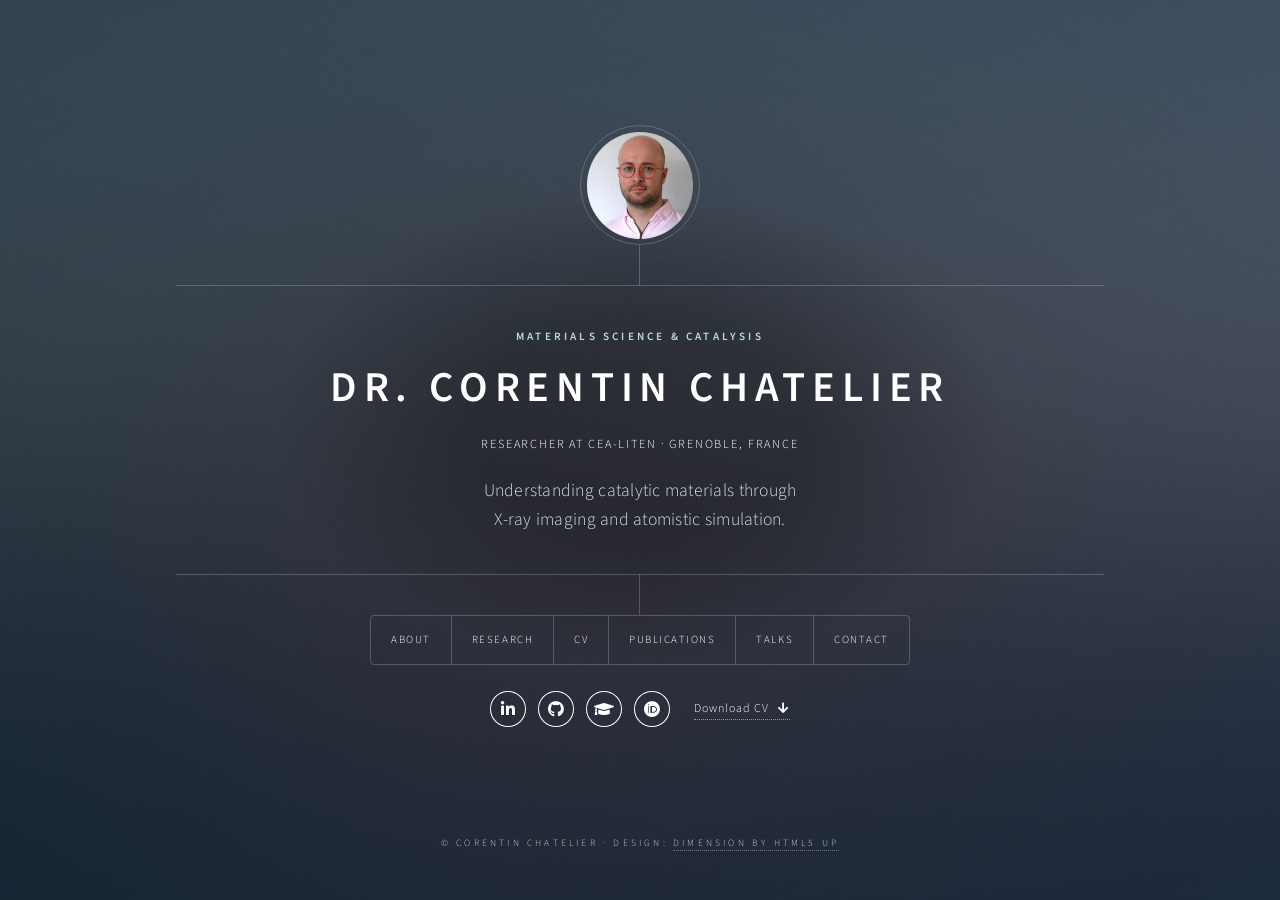
==== commit fe9ab1a5: "SVG to JPG" ====
--- a/index.html
+++ b/index.html
@@ -58,7 +58,7 @@
     </article><article id="projects" aria-labelledby="projects-title" tabindex="-1">
       <a class="close" href="#home" aria-label="Close Research and return home">Close</a>
       <p class="eyebrow">Materials · Structure · Reactivity</p><h2 class="major" id="projects-title">Research</h2>
-      <p class="lead">Four research directions, from intermetallic surfaces to CO<sub>2</sub> conversion.</p><div class="research-list"><section class="research-item"><span class="item-number">01</span><div><p class="eyebrow">2024 onwards</p><h3>Direct thermocatalytic conversion of CO<sub>2</sub> into liquid hydrocarbons using a combination of experimental and theoretical approaches</h3><p>Researcher at <a href="https://liten.cea.fr/cea-tech/liten">CEA Liten</a></p><p class="muted small"><b>Corentin Chatelier</b></p></div></section><section class="research-item"><span class="item-number">02</span><div><p class="eyebrow">2021 onwards</p><h3>Catalytic properties at the nanoscale probed by coherent diffraction imaging and DFT simulations</h3><p>Postdoctoral research within the <a href="http://carine-erc.eu/">CARINE ERC Project</a>. Collaboration between <a href="https://www.cea.fr/Pages/le-cea/les-centres-cea/grenoble.aspx">CEA Grenoble</a> (<a href="https://www.mem-lab.fr/Pages/NRX/Presentation.aspx">MEM/NRX team</a>) and <a href="https://www.esrf.fr/">ESRF</a> (<a href="https://www.esrf.fr/UsersAndScience/Experiments/XNP/ID01">ID01 beamline</a>).</p><p class="muted small"><b>Corentin Chatelier</b>, under the supervision of Marie-Ingrid Richard</p></div></section><section class="research-item"><span class="item-number">03</span><div><p class="eyebrow">2014 onwards</p><h3>Surface structures and catalytic properties of Al-based intermetallics</h3><p>PhD research at <a href="https://www.cnrs.fr/fr">CNRS</a>, with the collaboration of <a href="https://ijl.univ-lorraine.fr/">Institut Jean Lamour</a> and <a href="https://www.synchrotron-soleil.fr/fr">Synchrotron SOLEIL</a>. Scientific collaboration with <a href="https://www.ircelyon.univ-lyon1.fr/">IRCELYON</a> and <a href="https://sites.google.com/site/laurentcp/">Dr. Laurent Piccolo</a>.</p><p class="muted small"><b>Corentin Chatelier</b>, under the supervision of Émilie Gaudry and Alessandro Coati</p></div></section><section class="research-item"><span class="item-number">04</span><div><p class="eyebrow">2015–2017</p><h3>Precipitation analysis in X70 and L80 microalloyed steels</h3><p>MSc research in the <a href="https://sites.google.com/view/hhenein-ampl">AMPL Laboratory</a> of the <a href="https://www.ualberta.ca/index.html">University of Alberta</a>.</p><p class="muted small"><b>Corentin Chatelier</b>, under the supervision of Hani Henein</p></div></section></div><figure class="wide-image"><img src="assets/img/photo_team.svg" alt="Research team photograph from the original site" loading="lazy"><figcaption>Research through collaboration.</figcaption></figure><a class="button" href="#skills">Explore methods &amp; skills</a>
+      <p class="lead">Four research directions, from intermetallic surfaces to CO<sub>2</sub> conversion.</p><div class="research-list"><section class="research-item"><span class="item-number">01</span><div><p class="eyebrow">2024 onwards</p><h3>Direct thermocatalytic conversion of CO<sub>2</sub> into liquid hydrocarbons using a combination of experimental and theoretical approaches</h3><p>Researcher at <a href="https://liten.cea.fr/cea-tech/liten">CEA Liten</a></p><p class="muted small"><b>Corentin Chatelier</b></p></div></section><section class="research-item"><span class="item-number">02</span><div><p class="eyebrow">2021 onwards</p><h3>Catalytic properties at the nanoscale probed by coherent diffraction imaging and DFT simulations</h3><p>Postdoctoral research within the <a href="http://carine-erc.eu/">CARINE ERC Project</a>. Collaboration between <a href="https://www.cea.fr/Pages/le-cea/les-centres-cea/grenoble.aspx">CEA Grenoble</a> (<a href="https://www.mem-lab.fr/Pages/NRX/Presentation.aspx">MEM/NRX team</a>) and <a href="https://www.esrf.fr/">ESRF</a> (<a href="https://www.esrf.fr/UsersAndScience/Experiments/XNP/ID01">ID01 beamline</a>).</p><p class="muted small"><b>Corentin Chatelier</b>, under the supervision of Marie-Ingrid Richard</p></div></section><section class="research-item"><span class="item-number">03</span><div><p class="eyebrow">2014 onwards</p><h3>Surface structures and catalytic properties of Al-based intermetallics</h3><p>PhD research at <a href="https://www.cnrs.fr/fr">CNRS</a>, with the collaboration of <a href="https://ijl.univ-lorraine.fr/">Institut Jean Lamour</a> and <a href="https://www.synchrotron-soleil.fr/fr">Synchrotron SOLEIL</a>. Scientific collaboration with <a href="https://www.ircelyon.univ-lyon1.fr/">IRCELYON</a> and <a href="https://sites.google.com/site/laurentcp/">Dr. Laurent Piccolo</a>.</p><p class="muted small"><b>Corentin Chatelier</b>, under the supervision of Émilie Gaudry and Alessandro Coati</p></div></section><section class="research-item"><span class="item-number">04</span><div><p class="eyebrow">2015–2017</p><h3>Precipitation analysis in X70 and L80 microalloyed steels</h3><p>MSc research in the <a href="https://sites.google.com/view/hhenein-ampl">AMPL Laboratory</a> of the <a href="https://www.ualberta.ca/index.html">University of Alberta</a>.</p><p class="muted small"><b>Corentin Chatelier</b>, under the supervision of Hani Henein</p></div></section></div><figure class="wide-image"><img src="assets/img/photo_team.jpg" alt="Research team photograph from the original site" loading="lazy"><figcaption>Research through collaboration.</figcaption></figure><a class="button" href="#skills">Explore methods &amp; skills</a>
       <nav class="article-nav" aria-label="Continue exploring"><a href="#about">About</a><a href="#vita">CV</a><a href="#publications">Publications</a><a href="#conferences">Talks</a><a href="#contact">Contact</a><a href="#home">Home</a></nav>
     </article><article id="vita" aria-labelledby="vita-title" tabindex="-1">
       <a class="close" href="#home" aria-label="Close Curriculum vitae and return home">Close</a>
--- a/assets/css/main.css
+++ b/assets/css/main.css
@@ -0,0 +1,1661 @@
+@import url(fontawesome-all.min.css);
+@import url("https://fonts.googleapis.com/css?family=Source+Sans+Pro:300italic,600italic,300,600");
+
+/*
+	Dimension by HTML5 UP
+	html5up.net | @ajlkn
+	Free for personal and commercial use under the CCA 3.0 license (html5up.net/license)
+*/
+
+html, body, div, span, applet, object,
+iframe, h1, h2, h3, h4, h5, h6, p, blockquote,
+pre, a, abbr, acronym, address, big, cite,
+code, del, dfn, em, img, ins, kbd, q, s, samp,
+small, strike, strong, sub, sup, tt, var, b,
+u, i, center, dl, dt, dd, ol, ul, li, fieldset,
+form, label, legend, table, caption, tbody,
+tfoot, thead, tr, th, td, article, aside,
+canvas, details, embed, figure, figcaption,
+footer, header, hgroup, menu, nav, output, ruby,
+section, summary, time, mark, audio, video {
+	margin: 0;
+	padding: 0;
+	border: 0;
+	font-size: 100%;
+	font: inherit;
+	vertical-align: baseline;}
+
+article, aside, details, figcaption, figure,
+footer, header, hgroup, menu, nav, section {
+	display: block;}
+
+body {
+	line-height: 1;
+}
+
+ol, ul {
+	list-style: none;
+}
+
+blockquote, q {
+	quotes: none;
+}
+
+	blockquote:before, blockquote:after, q:before, q:after {
+		content: '';
+		content: none;
+	}
+
+table {
+	border-collapse: collapse;
+	border-spacing: 0;
+}
+
+body {
+	-webkit-text-size-adjust: none;
+}
+
+mark {
+	background-color: transparent;
+	color: inherit;
+}
+
+input::-moz-focus-inner {
+	border: 0;
+	padding: 0;
+}
+
+input, select, textarea {
+	-moz-appearance: none;
+	-webkit-appearance: none;
+	-ms-appearance: none;
+	appearance: none;
+}
+
+/* Basic */
+
+	@-ms-viewport {
+		width: device-width;
+	}
+
+	@media screen and (max-width: 480px) {
+
+		html, body {
+			min-width: 320px;
+		}
+
+	}
+
+	html {
+		box-sizing: border-box;
+	}
+
+	*, *:before, *:after {
+		box-sizing: inherit;
+	}
+
+	body {
+		background: #1b1f22;
+	}
+
+		body.is-preload *, body.is-preload *:before, body.is-preload *:after {
+			-moz-animation: none !important;
+			-webkit-animation: none !important;
+			-ms-animation: none !important;
+			animation: none !important;
+			-moz-transition: none !important;
+			-webkit-transition: none !important;
+			-ms-transition: none !important;
+			transition: none !important;
+		}
+
+/* Type */
+
+	html {
+		font-size: 16pt;
+	}
+
+		@media screen and (max-width: 1680px) {
+
+			html {
+				font-size: 12pt;
+			}
+
+		}
+
+		@media screen and (max-width: 736px) {
+
+			html {
+				font-size: 11pt;
+			}
+
+		}
+
+		@media screen and (max-width: 360px) {
+
+			html {
+				font-size: 10pt;
+			}
+
+		}
+
+	body, input, select, textarea {
+		color: #ffffff;
+		font-family: "Source Sans Pro", sans-serif;
+		font-weight: 300;
+		font-size: 1rem;
+		line-height: 1.65;
+	}
+
+	a {
+		-moz-transition: color 0.2s ease-in-out, background-color 0.2s ease-in-out, border-bottom-color 0.2s ease-in-out;
+		-webkit-transition: color 0.2s ease-in-out, background-color 0.2s ease-in-out, border-bottom-color 0.2s ease-in-out;
+		-ms-transition: color 0.2s ease-in-out, background-color 0.2s ease-in-out, border-bottom-color 0.2s ease-in-out;
+		transition: color 0.2s ease-in-out, background-color 0.2s ease-in-out, border-bottom-color 0.2s ease-in-out;
+		border-bottom: dotted 1px rgba(255, 255, 255, 0.5);
+		text-decoration: none;
+		color: inherit;
+	}
+
+		a:hover {
+			border-bottom-color: transparent;
+		}
+
+	strong, b {
+		color: #ffffff;
+		font-weight: 600;
+	}
+
+	em, i {
+		font-style: italic;
+	}
+
+	p {
+		margin: 0 0 2rem 0;
+	}
+
+	h1, h2, h3, h4, h5, h6 {
+		color: #ffffff;
+		font-weight: 600;
+		line-height: 1.5;
+		margin: 0 0 1rem 0;
+		text-transform: uppercase;
+		letter-spacing: 0.2rem;
+	}
+
+		h1 a, h2 a, h3 a, h4 a, h5 a, h6 a {
+			color: inherit;
+			text-decoration: none;
+		}
+
+		h1.major, h2.major, h3.major, h4.major, h5.major, h6.major {
+			border-bottom: solid 1px #ffffff;
+			width: -moz-max-content;
+			width: -webkit-max-content;
+			width: -ms-max-content;
+			width: max-content;
+			padding-bottom: 0.5rem;
+			margin: 0 0 2rem 0;
+		}
+
+	h1 {
+		font-size: 2.25rem;
+		line-height: 1.3;
+		letter-spacing: 0.5rem;
+	}
+
+	h2 {
+		font-size: 1.5rem;
+		line-height: 1.4;
+		letter-spacing: 0.5rem;
+	}
+
+	h3 {
+		font-size: 1rem;
+	}
+
+	h4 {
+		font-size: 0.8rem;
+	}
+
+	h5 {
+		font-size: 0.7rem;
+	}
+
+	h6 {
+		font-size: 0.6rem;
+	}
+
+	@media screen and (max-width: 736px) {
+
+		h1 {
+			font-size: 1.75rem;
+			line-height: 1.4;
+		}
+
+		h2 {
+			font-size: 1.25em;
+			line-height: 1.5;
+		}
+
+	}
+
+	sub {
+		font-size: 0.8rem;
+		position: relative;
+		top: 0.5rem;
+	}
+
+	sup {
+		font-size: 0.8rem;
+		position: relative;
+		top: -0.5rem;
+	}
+
+	blockquote {
+		border-left: solid 4px #ffffff;
+		font-style: italic;
+		margin: 0 0 2rem 0;
+		padding: 0.5rem 0 0.5rem 2rem;
+	}
+
+	code {
+		background: rgba(255, 255, 255, 0.075);
+		border-radius: 4px;
+		font-family: "Courier New", monospace;
+		font-size: 0.9rem;
+		margin: 0 0.25rem;
+		padding: 0.25rem 0.65rem;
+	}
+
+	pre {
+		-webkit-overflow-scrolling: touch;
+		font-family: "Courier New", monospace;
+		font-size: 0.9rem;
+		margin: 0 0 2rem 0;
+	}
+
+		pre code {
+			display: block;
+			line-height: 1.75;
+			padding: 1rem 1.5rem;
+			overflow-x: auto;
+		}
+
+	hr {
+		border: 0;
+		border-bottom: solid 1px #ffffff;
+		margin: 2.75rem 0;
+	}
+
+	.align-left {
+		text-align: left;
+	}
+
+	.align-center {
+		text-align: center;
+	}
+
+	.align-right {
+		text-align: right;
+	}
+
+/* Form */
+
+	form {
+		margin: 0 0 2rem 0;
+	}
+
+		form > :last-child {
+			margin-bottom: 0;
+		}
+
+		form > .fields {
+			display: -moz-flex;
+			display: -webkit-flex;
+			display: -ms-flex;
+			display: flex;
+			-moz-flex-wrap: wrap;
+			-webkit-flex-wrap: wrap;
+			-ms-flex-wrap: wrap;
+			flex-wrap: wrap;
+			width: calc(100% + 3rem);
+			margin: -1.5rem 0 2rem -1.5rem;
+		}
+
+			form > .fields > .field {
+				-moz-flex-grow: 0;
+				-webkit-flex-grow: 0;
+				-ms-flex-grow: 0;
+				flex-grow: 0;
+				-moz-flex-shrink: 0;
+				-webkit-flex-shrink: 0;
+				-ms-flex-shrink: 0;
+				flex-shrink: 0;
+				padding: 1.5rem 0 0 1.5rem;
+				width: calc(100% - 1.5rem);
+			}
+
+				form > .fields > .field.half {
+					width: calc(50% - 0.75rem);
+				}
+
+				form > .fields > .field.third {
+					width: calc(100%/3 - 0.5rem);
+				}
+
+				form > .fields > .field.quarter {
+					width: calc(25% - 0.375rem);
+				}
+
+		@media screen and (max-width: 480px) {
+
+			form > .fields {
+				width: calc(100% + 3rem);
+				margin: -1.5rem 0 2rem -1.5rem;
+			}
+
+				form > .fields > .field {
+					padding: 1.5rem 0 0 1.5rem;
+					width: calc(100% - 1.5rem);
+				}
+
+					form > .fields > .field.half {
+						width: calc(100% - 1.5rem);
+					}
+
+					form > .fields > .field.third {
+						width: calc(100% - 1.5rem);
+					}
+
+					form > .fields > .field.quarter {
+						width: calc(100% - 1.5rem);
+					}
+
+		}
+
+	label {
+		color: #ffffff;
+		display: block;
+		font-size: 0.8rem;
+		font-weight: 300;
+		letter-spacing: 0.2rem;
+		line-height: 1.5;
+		margin: 0 0 1rem 0;
+		text-transform: uppercase;
+	}
+
+	input[type="text"],
+	input[type="password"],
+	input[type="email"],
+	input[type="tel"],
+	select,
+	textarea {
+		-moz-appearance: none;
+		-webkit-appearance: none;
+		-ms-appearance: none;
+		appearance: none;
+		-moz-transition: border-color 0.2s ease-in-out, box-shadow 0.2s ease-in-out, background-color 0.2s ease-in-out;
+		-webkit-transition: border-color 0.2s ease-in-out, box-shadow 0.2s ease-in-out, background-color 0.2s ease-in-out;
+		-ms-transition: border-color 0.2s ease-in-out, box-shadow 0.2s ease-in-out, background-color 0.2s ease-in-out;
+		transition: border-color 0.2s ease-in-out, box-shadow 0.2s ease-in-out, background-color 0.2s ease-in-out;
+		background-color: transparent;
+		border-radius: 4px;
+		border: solid 1px #ffffff;
+		color: inherit;
+		display: block;
+		outline: 0;
+		padding: 0 1rem;
+		text-decoration: none;
+		width: 100%;
+	}
+
+		input[type="text"]:invalid,
+		input[type="password"]:invalid,
+		input[type="email"]:invalid,
+		input[type="tel"]:invalid,
+		select:invalid,
+		textarea:invalid {
+			box-shadow: none;
+		}
+
+		input[type="text"]:focus,
+		input[type="password"]:focus,
+		input[type="email"]:focus,
+		input[type="tel"]:focus,
+		select:focus,
+		textarea:focus {
+			background: rgba(255, 255, 255, 0.075);
+			border-color: #ffffff;
+			box-shadow: 0 0 0 1px #ffffff;
+		}
+
+	select {
+		background-image: url("data:image/svg+xml;charset=utf8,%3Csvg xmlns='http://www.w3.org/2000/svg' width='40' height='40' preserveAspectRatio='none' viewBox='0 0 40 40'%3E%3Cpath d='M9.4,12.3l10.4,10.4l10.4-10.4c0.2-0.2,0.5-0.4,0.9-0.4c0.3,0,0.6,0.1,0.9,0.4l3.3,3.3c0.2,0.2,0.4,0.5,0.4,0.9 c0,0.4-0.1,0.6-0.4,0.9L20.7,31.9c-0.2,0.2-0.5,0.4-0.9,0.4c-0.3,0-0.6-0.1-0.9-0.4L4.3,17.3c-0.2-0.2-0.4-0.5-0.4-0.9 c0-0.4,0.1-0.6,0.4-0.9l3.3-3.3c0.2-0.2,0.5-0.4,0.9-0.4S9.1,12.1,9.4,12.3z' fill='%23ffffff' /%3E%3C/svg%3E");
+		background-size: 1.25rem;
+		background-repeat: no-repeat;
+		background-position: calc(100% - 1rem) center;
+		height: 2.75rem;
+		padding-right: 2.75rem;
+		text-overflow: ellipsis;
+	}
+
+		select option {
+			color: #ffffff;
+			background: #1b1f22;
+		}
+
+		select:focus::-ms-value {
+			background-color: transparent;
+		}
+
+		select::-ms-expand {
+			display: none;
+		}
+
+	input[type="text"],
+	input[type="password"],
+	input[type="email"],
+	select {
+		height: 2.75rem;
+	}
+
+	textarea {
+		padding: 0.75rem 1rem;
+	}
+
+	input[type="checkbox"],
+	input[type="radio"] {
+		-moz-appearance: none;
+		-webkit-appearance: none;
+		-ms-appearance: none;
+		appearance: none;
+		display: block;
+		float: left;
+		margin-right: -2rem;
+		opacity: 0;
+		width: 1rem;
+		z-index: -1;
+	}
+
+		input[type="checkbox"] + label,
+		input[type="radio"] + label {
+			text-decoration: none;
+			-moz-user-select: none;
+			-webkit-user-select: none;
+			-ms-user-select: none;
+			user-select: none;
+			color: #ffffff;
+			cursor: pointer;
+			display: inline-block;
+			font-size: 0.8rem;
+			font-weight: 300;
+			margin: 0 0 0.5rem 0;
+			padding-left: 2.65rem;
+			padding-right: 0.75rem;
+			position: relative;
+		}
+
+			input[type="checkbox"] + label:before,
+			input[type="radio"] + label:before {
+				-moz-osx-font-smoothing: grayscale;
+				-webkit-font-smoothing: antialiased;
+				display: inline-block;
+				font-style: normal;
+				font-variant: normal;
+				text-rendering: auto;
+				line-height: 1;
+				text-transform: none !important;
+				font-family: 'Font Awesome 5 Free';
+				font-weight: 900;
+			}
+
+			input[type="checkbox"] + label:before,
+			input[type="radio"] + label:before {
+				-moz-transition: border-color 0.2s ease-in-out, box-shadow 0.2s ease-in-out, background-color 0.2s ease-in-out;
+				-webkit-transition: border-color 0.2s ease-in-out, box-shadow 0.2s ease-in-out, background-color 0.2s ease-in-out;
+				-ms-transition: border-color 0.2s ease-in-out, box-shadow 0.2s ease-in-out, background-color 0.2s ease-in-out;
+				transition: border-color 0.2s ease-in-out, box-shadow 0.2s ease-in-out, background-color 0.2s ease-in-out;
+				border-radius: 4px;
+				border: solid 1px #ffffff;
+				content: '';
+				display: inline-block;
+				height: 1.65rem;
+				left: 0;
+				line-height: 1.65rem;
+				position: absolute;
+				text-align: center;
+				top: -0.15rem;
+				width: 1.65rem;
+			}
+
+		input[type="checkbox"]:checked + label:before,
+		input[type="radio"]:checked + label:before {
+			background: #ffffff !important;
+			border-color: #ffffff !important;
+			color: #1b1f22;
+			content: '\f00c';
+		}
+
+		input[type="checkbox"]:focus + label:before,
+		input[type="radio"]:focus + label:before {
+			background: rgba(255, 255, 255, 0.075);
+			border-color: #ffffff;
+			box-shadow: 0 0 0 1px #ffffff;
+		}
+
+	input[type="checkbox"] + label:before {
+		border-radius: 4px;
+	}
+
+	input[type="radio"] + label:before {
+		border-radius: 100%;
+	}
+
+	::-webkit-input-placeholder {
+		color: rgba(255, 255, 255, 0.5) !important;
+		opacity: 1.0;
+	}
+
+	:-moz-placeholder {
+		color: rgba(255, 255, 255, 0.5) !important;
+		opacity: 1.0;
+	}
+
+	::-moz-placeholder {
+		color: rgba(255, 255, 255, 0.5) !important;
+		opacity: 1.0;
+	}
+
+	:-ms-input-placeholder {
+		color: rgba(255, 255, 255, 0.5) !important;
+		opacity: 1.0;
+	}
+
+	.formerize-placeholder {
+		color: rgba(255, 255, 255, 0.5) !important;
+		opacity: 1.0;
+	}
+
+/* Box */
+
+	.box {
+		border-radius: 4px;
+		border: solid 1px #ffffff;
+		margin-bottom: 2rem;
+		padding: 1.5em;
+	}
+
+		.box > :last-child,
+		.box > :last-child > :last-child,
+		.box > :last-child > :last-child > :last-child {
+			margin-bottom: 0;
+		}
+
+		.box.alt {
+			border: 0;
+			border-radius: 0;
+			padding: 0;
+		}
+
+/* Icon */
+
+	.icon {
+		text-decoration: none;
+		border-bottom: none;
+		position: relative;
+	}
+
+		.icon:before {
+			-moz-osx-font-smoothing: grayscale;
+			-webkit-font-smoothing: antialiased;
+			display: inline-block;
+			font-style: normal;
+			font-variant: normal;
+			text-rendering: auto;
+			line-height: 1;
+			text-transform: none !important;
+			font-family: 'Font Awesome 5 Free';
+			font-weight: 400;
+		}
+
+		.icon > .label {
+			display: none;
+		}
+
+		.icon:before {
+			line-height: inherit;
+		}
+
+		.icon.solid:before {
+			font-weight: 900;
+		}
+
+		.icon.brands:before {
+			font-family: 'Font Awesome 5 Brands';
+		}
+
+/* Image */
+
+	.image {
+		border-radius: 4px;
+		border: 0;
+		display: inline-block;
+		position: relative;
+	}
+
+		.image:before {
+			pointer-events: none;
+			background-image: url("../../images/overlay.png");
+			background-color: rgba(19, 21, 25, 0.5);
+			border-radius: 4px;
+			content: '';
+			display: block;
+			height: 100%;
+			left: 0;
+			opacity: 0.5;
+			position: absolute;
+			top: 0;
+			width: 100%;
+		}
+
+		.image img {
+			border-radius: 4px;
+			display: block;
+		}
+
+		.image.left, .image.right {
+			max-width: 40%;
+		}
+
+			.image.left img, .image.right img {
+				width: 100%;
+			}
+
+		.image.left {
+			float: left;
+			padding: 0 1.5em 1em 0;
+			top: 0.25em;
+		}
+
+		.image.right {
+			float: right;
+			padding: 0 0 1em 1.5em;
+			top: 0.25em;
+		}
+
+		.image.fit {
+			display: block;
+			margin: 0 0 2rem 0;
+			width: 100%;
+		}
+
+			.image.fit img {
+				width: 100%;
+			}
+
+		.image.main {
+			display: block;
+			margin: 2.5rem 0;
+			width: 100%;
+		}
+
+			.image.main img {
+				width: 100%;
+			}
+
+		@media screen and (max-width: 736px) {
+
+			.image.main {
+				margin: 2rem 0;
+			}
+
+		}
+
+		@media screen and (max-width: 480px) {
+
+			.image.main {
+				margin: 1.5rem 0;
+			}
+
+		}
+
+/* List */
+
+	ol {
+		list-style: decimal;
+		margin: 0 0 2rem 0;
+		padding-left: 1.25em;
+	}
+
+		ol li {
+			padding-left: 0.25em;
+		}
+
+	ul {
+		list-style: disc;
+		margin: 0 0 2rem 0;
+		padding-left: 1em;
+	}
+
+		ul li {
+			padding-left: 0.5em;
+		}
+
+		ul.alt {
+			list-style: none;
+			padding-left: 0;
+		}
+
+			ul.alt li {
+				border-top: solid 1px #ffffff;
+				padding: 0.5em 0;
+			}
+
+				ul.alt li:first-child {
+					border-top: 0;
+					padding-top: 0;
+				}
+
+	dl {
+		margin: 0 0 2rem 0;
+	}
+
+		dl dt {
+			display: block;
+			font-weight: 600;
+			margin: 0 0 1rem 0;
+		}
+
+		dl dd {
+			margin-left: 2rem;
+		}
+
+/* Actions */
+
+	ul.actions {
+		display: -moz-flex;
+		display: -webkit-flex;
+		display: -ms-flex;
+		display: flex;
+		cursor: default;
+		list-style: none;
+		margin-left: -1rem;
+		padding-left: 0;
+	}
+
+		ul.actions li {
+			padding: 0 0 0 1rem;
+			vertical-align: middle;
+		}
+
+		ul.actions.special {
+			-moz-justify-content: center;
+			-webkit-justify-content: center;
+			-ms-justify-content: center;
+			justify-content: center;
+			width: 100%;
+			margin-left: 0;
+		}
+
+			ul.actions.special li:first-child {
+				padding-left: 0;
+			}
+
+		ul.actions.stacked {
+			-moz-flex-direction: column;
+			-webkit-flex-direction: column;
+			-ms-flex-direction: column;
+			flex-direction: column;
+			margin-left: 0;
+		}
+
+			ul.actions.stacked li {
+				padding: 1.3rem 0 0 0;
+			}
+
+				ul.actions.stacked li:first-child {
+					padding-top: 0;
+				}
+
+		ul.actions.fit {
+			width: calc(100% + 1rem);
+		}
+
+			ul.actions.fit li {
+				-moz-flex-grow: 1;
+				-webkit-flex-grow: 1;
+				-ms-flex-grow: 1;
+				flex-grow: 1;
+				-moz-flex-shrink: 1;
+				-webkit-flex-shrink: 1;
+				-ms-flex-shrink: 1;
+				flex-shrink: 1;
+				width: 100%;
+			}
+
+				ul.actions.fit li > * {
+					width: 100%;
+				}
+
+			ul.actions.fit.stacked {
+				width: 100%;
+			}
+
+		@media screen and (max-width: 480px) {
+
+			ul.actions:not(.fixed) {
+				-moz-flex-direction: column;
+				-webkit-flex-direction: column;
+				-ms-flex-direction: column;
+				flex-direction: column;
+				margin-left: 0;
+				width: 100% !important;
+			}
+
+				ul.actions:not(.fixed) li {
+					-moz-flex-grow: 1;
+					-webkit-flex-grow: 1;
+					-ms-flex-grow: 1;
+					flex-grow: 1;
+					-moz-flex-shrink: 1;
+					-webkit-flex-shrink: 1;
+					-ms-flex-shrink: 1;
+					flex-shrink: 1;
+					padding: 1rem 0 0 0;
+					text-align: center;
+					width: 100%;
+				}
+
+					ul.actions:not(.fixed) li > * {
+						width: 100%;
+					}
+
+					ul.actions:not(.fixed) li:first-child {
+						padding-top: 0;
+					}
+
+					ul.actions:not(.fixed) li input[type="submit"],
+					ul.actions:not(.fixed) li input[type="reset"],
+					ul.actions:not(.fixed) li input[type="button"],
+					ul.actions:not(.fixed) li button,
+					ul.actions:not(.fixed) li .button {
+						width: 100%;
+					}
+
+						ul.actions:not(.fixed) li input[type="submit"].icon:before,
+						ul.actions:not(.fixed) li input[type="reset"].icon:before,
+						ul.actions:not(.fixed) li input[type="button"].icon:before,
+						ul.actions:not(.fixed) li button.icon:before,
+						ul.actions:not(.fixed) li .button.icon:before {
+							margin-left: -0.5em;
+						}
+
+		}
+
+/* Icons */
+
+	ul.icons {
+		cursor: default;
+		list-style: none;
+		padding-left: 0;
+	}
+
+		ul.icons li {
+			display: inline-block;
+			padding: 0 0.75em 0 0;
+		}
+
+			ul.icons li:last-child {
+				padding-right: 0;
+			}
+
+			ul.icons li a {
+				border-radius: 100%;
+				box-shadow: inset 0 0 0 1px #ffffff;
+				display: inline-block;
+				height: 2.25rem;
+				line-height: 2.25rem;
+				text-align: center;
+				width: 2.25rem;
+			}
+
+				ul.icons li a:hover {
+					background-color: rgba(255, 255, 255, 0.075);
+				}
+
+				ul.icons li a:active {
+					background-color: rgba(255, 255, 255, 0.175);
+				}
+
+/* Table */
+
+	.table-wrapper {
+		-webkit-overflow-scrolling: touch;
+		overflow-x: auto;
+	}
+
+	table {
+		margin: 0 0 2rem 0;
+		width: 100%;
+	}
+
+		table tbody tr {
+			border: solid 1px #ffffff;
+			border-left: 0;
+			border-right: 0;
+		}
+
+			table tbody tr:nth-child(2n + 1) {
+				background-color: rgba(255, 255, 255, 0.075);
+			}
+
+		table td {
+			padding: 0.75em 0.75em;
+		}
+
+		table th {
+			color: #ffffff;
+			font-size: 0.9em;
+			font-weight: 600;
+			padding: 0 0.75em 0.75em 0.75em;
+			text-align: left;
+		}
+
+		table thead {
+			border-bottom: solid 2px #ffffff;
+		}
+
+		table tfoot {
+			border-top: solid 2px #ffffff;
+		}
+
+		table.alt {
+			border-collapse: separate;
+		}
+
+			table.alt tbody tr td {
+				border: solid 1px #ffffff;
+				border-left-width: 0;
+				border-top-width: 0;
+			}
+
+				table.alt tbody tr td:first-child {
+					border-left-width: 1px;
+				}
+
+			table.alt tbody tr:first-child td {
+				border-top-width: 1px;
+			}
+
+			table.alt thead {
+				border-bottom: 0;
+			}
+
+			table.alt tfoot {
+				border-top: 0;
+			}
+
+/* Button */
+
+	input[type="submit"],
+	input[type="reset"],
+	input[type="button"],
+	button,
+	.button {
+		-moz-appearance: none;
+		-webkit-appearance: none;
+		-ms-appearance: none;
+		appearance: none;
+		-moz-transition: background-color 0.2s ease-in-out, color 0.2s ease-in-out;
+		-webkit-transition: background-color 0.2s ease-in-out, color 0.2s ease-in-out;
+		-ms-transition: background-color 0.2s ease-in-out, color 0.2s ease-in-out;
+		transition: background-color 0.2s ease-in-out, color 0.2s ease-in-out;
+		background-color: transparent;
+		border-radius: 4px;
+		border: 0;
+		box-shadow: inset 0 0 0 1px #ffffff;
+		color: #ffffff !important;
+		cursor: pointer;
+		display: inline-block;
+		font-size: 0.8rem;
+		font-weight: 300;
+		height: 2.75rem;
+		letter-spacing: 0.2rem;
+		line-height: 2.75rem;
+		outline: 0;
+		padding: 0 1.25rem 0 1.35rem;
+		text-align: center;
+		text-decoration: none;
+		text-transform: uppercase;
+		white-space: nowrap;
+	}
+
+		input[type="submit"]:hover,
+		input[type="reset"]:hover,
+		input[type="button"]:hover,
+		button:hover,
+		.button:hover {
+			background-color: rgba(255, 255, 255, 0.075);
+		}
+
+		input[type="submit"]:active,
+		input[type="reset"]:active,
+		input[type="button"]:active,
+		button:active,
+		.button:active {
+			background-color: rgba(255, 255, 255, 0.175);
+		}
+
+		input[type="submit"].icon:before,
+		input[type="reset"].icon:before,
+		input[type="button"].icon:before,
+		button.icon:before,
+		.button.icon:before {
+			margin-right: 0.5em;
+		}
+
+		input[type="submit"].fit,
+		input[type="reset"].fit,
+		input[type="button"].fit,
+		button.fit,
+		.button.fit {
+			width: 100%;
+		}
+
+		input[type="submit"].small,
+		input[type="reset"].small,
+		input[type="button"].small,
+		button.small,
+		.button.small {
+			font-size: 0.6rem;
+			height: 2.0625rem;
+			line-height: 2.0625rem;
+		}
+
+		input[type="submit"].primary,
+		input[type="reset"].primary,
+		input[type="button"].primary,
+		button.primary,
+		.button.primary {
+			background-color: #ffffff;
+			color: #1b1f22 !important;
+			font-weight: 600;
+		}
+
+		input[type="submit"].disabled, input[type="submit"]:disabled,
+		input[type="reset"].disabled,
+		input[type="reset"]:disabled,
+		input[type="button"].disabled,
+		input[type="button"]:disabled,
+		button.disabled,
+		button:disabled,
+		.button.disabled,
+		.button:disabled {
+			pointer-events: none;
+			cursor: default;
+			opacity: 0.25;
+		}
+
+	input[type="submit"],
+	input[type="reset"],
+	input[type="button"],
+	button {
+		line-height: calc(2.75rem - 2px);
+	}
+
+/* BG */
+
+	#bg {
+		-moz-transform: scale(1.0);
+		-webkit-transform: scale(1.0);
+		-ms-transform: scale(1.0);
+		transform: scale(1.0);
+		-webkit-backface-visibility: hidden;
+		position: fixed;
+		top: 0;
+		left: 0;
+		width: 100%;
+		height: 100vh;
+		z-index: 1;
+	}
+
+		#bg:before, #bg:after {
+			content: '';
+			display: block;
+			position: absolute;
+			top: 0;
+			left: 0;
+			width: 100%;
+			height: 100%;
+		}
+
+		#bg:before {
+			-moz-transition: background-color 2.5s ease-in-out;
+			-webkit-transition: background-color 2.5s ease-in-out;
+			-ms-transition: background-color 2.5s ease-in-out;
+			transition: background-color 2.5s ease-in-out;
+			-moz-transition-delay: 0.75s;
+			-webkit-transition-delay: 0.75s;
+			-ms-transition-delay: 0.75s;
+			transition-delay: 0.75s;
+			background-image: linear-gradient(to top, rgba(19, 21, 25, 0.5), rgba(19, 21, 25, 0.5)), url("../../images/overlay.png");
+			background-size: auto,+ 256px 256px;
+			background-position: center,+ center;
+			background-repeat: no-repeat,+ repeat;
+			z-index: 2;
+		}
+
+		#bg:after {
+			-moz-transform: scale(1.125);
+			-webkit-transform: scale(1.125);
+			-ms-transform: scale(1.125);
+			transform: scale(1.125);
+			-moz-transition: -moz-transform 0.325s ease-in-out, -moz-filter 0.325s ease-in-out;
+			-webkit-transition: -webkit-transform 0.325s ease-in-out, -webkit-filter 0.325s ease-in-out;
+			-ms-transition: -ms-transform 0.325s ease-in-out, -ms-filter 0.325s ease-in-out;
+			transition: transform 0.325s ease-in-out, filter 0.325s ease-in-out;
+			background-image: url("../../images/bg.jpg");
+			background-position: center;
+			background-size: cover;
+			background-repeat: no-repeat;
+			z-index: 1;
+		}
+
+		body.is-article-visible #bg:after {
+			-moz-transform: scale(1.0825);
+			-webkit-transform: scale(1.0825);
+			-ms-transform: scale(1.0825);
+			transform: scale(1.0825);
+			-moz-filter: blur(0.2rem);
+			-webkit-filter: blur(0.2rem);
+			-ms-filter: blur(0.2rem);
+			filter: blur(0.2rem);
+		}
+
+		body.is-preload #bg:before {
+			background-color: #000000;
+		}
+
+/* Wrapper */
+
+	#wrapper {
+		display: -moz-flex;
+		display: -webkit-flex;
+		display: -ms-flex;
+		display: flex;
+		-moz-flex-direction: column;
+		-webkit-flex-direction: column;
+		-ms-flex-direction: column;
+		flex-direction: column;
+		-moz-align-items: center;
+		-webkit-align-items: center;
+		-ms-align-items: center;
+		align-items: center;
+		-moz-justify-content: space-between;
+		-webkit-justify-content: space-between;
+		-ms-justify-content: space-between;
+		justify-content: space-between;
+		position: relative;
+		min-height: 100vh;
+		width: 100%;
+		padding: 4rem 2rem;
+		z-index: 3;
+	}
+
+		#wrapper:before {
+			content: '';
+			display: block;
+		}
+
+		@media screen and (max-width: 1680px) {
+
+			#wrapper {
+				padding: 3rem 2rem;
+			}
+
+		}
+
+		@media screen and (max-width: 736px) {
+
+			#wrapper {
+				padding: 2rem 1rem;
+			}
+
+		}
+
+		@media screen and (max-width: 480px) {
+
+			#wrapper {
+				padding: 1rem;
+			}
+
+		}
+
+/* Header */
+
+	#header {
+		display: -moz-flex;
+		display: -webkit-flex;
+		display: -ms-flex;
+		display: flex;
+		-moz-flex-direction: column;
+		-webkit-flex-direction: column;
+		-ms-flex-direction: column;
+		flex-direction: column;
+		-moz-align-items: center;
+		-webkit-align-items: center;
+		-ms-align-items: center;
+		align-items: center;
+		-moz-transition: -moz-transform 0.325s ease-in-out, -moz-filter 0.325s ease-in-out, opacity 0.325s ease-in-out;
+		-webkit-transition: -webkit-transform 0.325s ease-in-out, -webkit-filter 0.325s ease-in-out, opacity 0.325s ease-in-out;
+		-ms-transition: -ms-transform 0.325s ease-in-out, -ms-filter 0.325s ease-in-out, opacity 0.325s ease-in-out;
+		transition: transform 0.325s ease-in-out, filter 0.325s ease-in-out, opacity 0.325s ease-in-out;
+		background-image: -moz-radial-gradient(rgba(0, 0, 0, 0.25) 25%, rgba(0, 0, 0, 0) 55%);
+		background-image: -webkit-radial-gradient(rgba(0, 0, 0, 0.25) 25%, rgba(0, 0, 0, 0) 55%);
+		background-image: -ms-radial-gradient(rgba(0, 0, 0, 0.25) 25%, rgba(0, 0, 0, 0) 55%);
+		background-image: radial-gradient(rgba(0, 0, 0, 0.25) 25%, rgba(0, 0, 0, 0) 55%);
+		max-width: 100%;
+		text-align: center;
+	}
+
+		#header > * {
+			-moz-transition: opacity 0.325s ease-in-out;
+			-webkit-transition: opacity 0.325s ease-in-out;
+			-ms-transition: opacity 0.325s ease-in-out;
+			transition: opacity 0.325s ease-in-out;
+			position: relative;
+			margin-top: 3.5rem;
+		}
+
+			#header > *:before {
+				content: '';
+				display: block;
+				position: absolute;
+				top: calc(-3.5rem - 1px);
+				left: calc(50% - 1px);
+				width: 1px;
+				height: calc(3.5rem + 1px);
+				background: #ffffff;
+			}
+
+		#header > :first-child {
+			margin-top: 0;
+		}
+
+			#header > :first-child:before {
+				display: none;
+			}
+
+		#header .logo {
+			width: 5.5rem;
+			height: 5.5rem;
+			line-height: 5.5rem;
+			border: solid 1px #ffffff;
+			border-radius: 100%;
+		}
+
+			#header .logo .icon:before {
+				font-size: 2rem;
+			}
+
+		#header .content {
+			border-style: solid;
+			border-color: #ffffff;
+			border-top-width: 1px;
+			border-bottom-width: 1px;
+			max-width: 100%;
+		}
+
+			#header .content .inner {
+				-moz-transition: max-height 0.75s ease, padding 0.75s ease, opacity 0.325s ease-in-out;
+				-webkit-transition: max-height 0.75s ease, padding 0.75s ease, opacity 0.325s ease-in-out;
+				-ms-transition: max-height 0.75s ease, padding 0.75s ease, opacity 0.325s ease-in-out;
+				transition: max-height 0.75s ease, padding 0.75s ease, opacity 0.325s ease-in-out;
+				-moz-transition-delay: 0.25s;
+				-webkit-transition-delay: 0.25s;
+				-ms-transition-delay: 0.25s;
+				transition-delay: 0.25s;
+				padding: 3rem 2rem;
+				max-height: 40rem;
+				overflow: hidden;
+			}
+
+				#header .content .inner > :last-child {
+					margin-bottom: 0;
+				}
+
+			#header .content p {
+				text-transform: uppercase;
+				letter-spacing: 0.2rem;
+				font-size: 0.8rem;
+				line-height: 2;
+			}
+
+		#header nav ul {
+			display: -moz-flex;
+			display: -webkit-flex;
+			display: -ms-flex;
+			display: flex;
+			margin-bottom: 0;
+			list-style: none;
+			padding-left: 0;
+			border: solid 1px #ffffff;
+			border-radius: 4px;
+		}
+
+			#header nav ul li {
+				padding-left: 0;
+				border-left: solid 1px #ffffff;
+			}
+
+				#header nav ul li:first-child {
+					border-left: 0;
+				}
+
+				#header nav ul li a {
+					display: block;
+					min-width: 7.5rem;
+					height: 2.75rem;
+					line-height: 2.75rem;
+					padding: 0 1.25rem 0 1.45rem;
+					text-transform: uppercase;
+					letter-spacing: 0.2rem;
+					font-size: 0.8rem;
+					border-bottom: 0;
+				}
+
+					#header nav ul li a:hover {
+						background-color: rgba(255, 255, 255, 0.075);
+					}
+
+					#header nav ul li a:active {
+						background-color: rgba(255, 255, 255, 0.175);
+					}
+
+		#header nav.use-middle:after {
+			content: '';
+			display: block;
+			position: absolute;
+			top: 0;
+			left: calc(50% - 1px);
+			width: 1px;
+			height: 100%;
+			background: #ffffff;
+		}
+
+		#header nav.use-middle ul li.is-middle {
+			border-left: 0;
+		}
+
+		body.is-article-visible #header {
+			-moz-transform: scale(0.95);
+			-webkit-transform: scale(0.95);
+			-ms-transform: scale(0.95);
+			transform: scale(0.95);
+			-moz-filter: blur(0.1rem);
+			-webkit-filter: blur(0.1rem);
+			-ms-filter: blur(0.1rem);
+			filter: blur(0.1rem);
+			opacity: 0;
+		}
+
+		body.is-preload #header {
+			-moz-filter: blur(0.125rem);
+			-webkit-filter: blur(0.125rem);
+			-ms-filter: blur(0.125rem);
+			filter: blur(0.125rem);
+		}
+
+			body.is-preload #header > * {
+				opacity: 0;
+			}
+
+			body.is-preload #header .content .inner {
+				max-height: 0;
+				padding-top: 0;
+				padding-bottom: 0;
+				opacity: 0;
+			}
+
+		@media screen and (max-width: 980px) {
+
+			#header .content p br {
+				display: none;
+			}
+
+		}
+
+		@media screen and (max-width: 736px) {
+
+			#header > * {
+				margin-top: 2rem;
+			}
+
+				#header > *:before {
+					top: calc(-2rem - 1px);
+					height: calc(2rem + 1px);
+				}
+
+			#header .logo {
+				width: 4.75rem;
+				height: 4.75rem;
+				line-height: 4.75rem;
+			}
+
+				#header .logo .icon:before {
+					font-size: 1.75rem;
+				}
+
+			#header .content .inner {
+				padding: 2.5rem 1rem;
+			}
+
+			#header .content p {
+				line-height: 1.875;
+			}
+
+		}
+
+		@media screen and (max-width: 480px) {
+
+			#header {
+				padding: 1.5rem 0;
+			}
+
+				#header .content .inner {
+					padding: 2.5rem 0;
+				}
+
+				#header nav ul {
+					-moz-flex-direction: column;
+					-webkit-flex-direction: column;
+					-ms-flex-direction: column;
+					flex-direction: column;
+					min-width: 10rem;
+					max-width: 100%;
+				}
+
+					#header nav ul li {
+						border-left: 0;
+						border-top: solid 1px #ffffff;
+					}
+
+						#header nav ul li:first-child {
+							border-top: 0;
+						}
+
+						#header nav ul li a {
+							height: 3rem;
+							line-height: 3rem;
+							min-width: 0;
+							width: 100%;
+						}
+
+				#header nav.use-middle:after {
+					display: none;
+				}
+
+		}
+
+/* Main */
+
+	#main {
+		-moz-flex-grow: 1;
+		-webkit-flex-grow: 1;
+		-ms-flex-grow: 1;
+		flex-grow: 1;
+		-moz-flex-shrink: 1;
+		-webkit-flex-shrink: 1;
+		-ms-flex-shrink: 1;
+		flex-shrink: 1;
+		display: -moz-flex;
+		display: -webkit-flex;
+		display: -ms-flex;
+		display: flex;
+		-moz-align-items: center;
+		-webkit-align-items: center;
+		-ms-align-items: center;
+		align-items: center;
+		-moz-justify-content: center;
+		-webkit-justify-content: center;
+		-ms-justify-content: center;
+		justify-content: center;
+		-moz-flex-direction: column;
+		-webkit-flex-direction: column;
+		-ms-flex-direction: column;
+		flex-direction: column;
+		position: relative;
+		max-width: 100%;
+		z-index: 3;
+	}
+
+		#main article {
+			-moz-transform: translateY(0.25rem);
+			-webkit-transform: translateY(0.25rem);
+			-ms-transform: translateY(0.25rem);
+			transform: translateY(0.25rem);
+			-moz-transition: opacity 0.325s ease-in-out, -moz-transform 0.325s ease-in-out;
+			-webkit-transition: opacity 0.325s ease-in-out, -webkit-transform 0.325s ease-in-out;
+			-ms-transition: opacity 0.325s ease-in-out, -ms-transform 0.325s ease-in-out;
+			transition: opacity 0.325s ease-in-out, transform 0.325s ease-in-out;
+			padding: 4.5rem 2.5rem 1.5rem 2.5rem ;
+			position: relative;
+			width: 40rem;
+			max-width: 100%;
+			background-color: rgba(27, 31, 34, 0.85);
+			border-radius: 4px;
+			opacity: 0;
+		}
+
+			#main article.active {
+				-moz-transform: translateY(0);
+				-webkit-transform: translateY(0);
+				-ms-transform: translateY(0);
+				transform: translateY(0);
+				opacity: 1;
+			}
+
+			#main article .close {
+				display: block;
+				position: absolute;
+				top: 0;
+				right: 0;
+				width: 4rem;
+				height: 4rem;
+				cursor: pointer;
+				text-indent: 4rem;
+				overflow: hidden;
+				white-space: nowrap;
+			}
+
+				#main article .close:before {
+					-moz-transition: background-color 0.2s ease-in-out;
+					-webkit-transition: background-color 0.2s ease-in-out;
+					-ms-transition: background-color 0.2s ease-in-out;
+					transition: background-color 0.2s ease-in-out;
+					content: '';
+					display: block;
+					position: absolute;
+					top: 0.75rem;
+					left: 0.75rem;
+					width: 2.5rem;
+					height: 2.5rem;
+					border-radius: 100%;
+					background-position: center;
+					background-image: url("data:image/svg+xml;charset=utf8,%3Csvg xmlns='http://www.w3.org/2000/svg' xmlns:xlink='http://www.w3.org/1999/xlink' width='20px' height='20px' viewBox='0 0 20 20' zoomAndPan='disable'%3E%3Cstyle%3Eline %7B stroke: %23ffffff%3B stroke-width: 1%3B %7D%3C/style%3E%3Cline x1='2' y1='2' x2='18' y2='18' /%3E%3Cline x1='18' y1='2' x2='2' y2='18' /%3E%3C/svg%3E");
+					background-size: 20px 20px;
+					background-repeat: no-repeat;
+				}
+
+				#main article .close:hover:before {
+					background-color: rgba(255, 255, 255, 0.075);
+				}
+
+				#main article .close:active:before {
+					background-color: rgba(255, 255, 255, 0.175);
+				}
+
+		@media screen and (max-width: 736px) {
+
+			#main article {
+				padding: 3.5rem 2rem 0.5rem 2rem ;
+			}
+
+				#main article .close:before {
+					top: 0.875rem;
+					left: 0.875rem;
+					width: 2.25rem;
+					height: 2.25rem;
+					background-size: 14px 14px;
+				}
+
+		}
+
+		@media screen and (max-width: 480px) {
+
+			#main article {
+				padding: 3rem 1.5rem 0.5rem 1.5rem ;
+			}
+
+		}
+
+/* Footer */
+
+	#footer {
+		-moz-transition: -moz-transform 0.325s ease-in-out, -moz-filter 0.325s ease-in-out, opacity 0.325s ease-in-out;
+		-webkit-transition: -webkit-transform 0.325s ease-in-out, -webkit-filter 0.325s ease-in-out, opacity 0.325s ease-in-out;
+		-ms-transition: -ms-transform 0.325s ease-in-out, -ms-filter 0.325s ease-in-out, opacity 0.325s ease-in-out;
+		transition: transform 0.325s ease-in-out, filter 0.325s ease-in-out, opacity 0.325s ease-in-out;
+		width: 100%;
+		max-width: 100%;
+		margin-top: 2rem;
+		text-align: center;
+	}
+
+		#footer .copyright {
+			letter-spacing: 0.2rem;
+			font-size: 0.6rem;
+			opacity: 0.75;
+			margin-bottom: 0;
+			text-transform: uppercase;
+		}
+
+		body.is-article-visible #footer {
+			-moz-transform: scale(0.95);
+			-webkit-transform: scale(0.95);
+			-ms-transform: scale(0.95);
+			transform: scale(0.95);
+			-moz-filter: blur(0.1rem);
+			-webkit-filter: blur(0.1rem);
+			-ms-filter: blur(0.1rem);
+			filter: blur(0.1rem);
+			opacity: 0;
+		}
+
+		body.is-preload #footer {
+			opacity: 0;
+		}
--- a/assets/css/custom.css
+++ b/assets/css/custom.css
@@ -0,0 +1,161 @@
+/* Corentin Chatelier — adaptation of Dimension by HTML5 UP. */
+:root { color-scheme: dark; --accent: #b8dedb; --muted: #b9c3cc; --line: rgba(216,231,238,.24); --panel: rgba(23,33,43,.96); }
+html { scroll-behavior: smooth; }
+body, input, select, textarea, button { font-family: 'Source Sans Pro', 'Segoe UI', sans-serif; }
+body { background: #17232d; }
+[hidden] { display: none !important; }
+a { text-underline-offset: .2em; }
+a:hover { color: var(--accent); }
+:focus-visible { outline: 2px solid var(--accent); outline-offset: 5px; }
+p { margin-bottom: 1.4rem; }
+figure { margin: 0; }
+img { display: block; max-width: 100%; height: auto; }
+figcaption { margin-top: .65rem; font-size: .8rem; color: var(--muted); }
+.eyebrow { color: var(--accent); font-size: .7rem; letter-spacing: .16em; text-transform: uppercase; font-weight: 600; }
+.lead { font-size: 1.3rem; line-height: 1.55; }
+.muted, .authors { color: var(--muted); }
+.small { font-size: .88rem; }
+.overline { text-decoration: overline; }
+#wrapper { padding: 3rem 2rem; min-height: 100svh; gap: 2rem; }
+#header { width: 58rem; }
+#header > * { margin-top: 2.5rem; }
+#header > *::before { top: calc(-2.5rem - 1px); height: calc(2.5rem + 1px); background: var(--line); }
+#header .logo.portrait { width: 7.5rem; height: 7.5rem; padding: .35rem; border-color: var(--line); line-height: normal; }
+.portrait img { width: 100%; height: 100%; object-fit: cover; object-position: 50% 38%; border-radius: 50%; }
+#header .content { border-color: var(--line); width: 100%; }
+#header .content .inner { padding: 2.5rem 1.25rem; max-height: none; }
+#header h1 { font-size: clamp(1.55rem, 4vw, 2.65rem); letter-spacing: .16em; margin: .7rem 0 1rem; }
+#header .content .eyebrow { color: var(--accent); font-size: .7rem; margin-bottom: .75rem; }
+#header .content .affiliation { letter-spacing: .15em; font-size: .77rem; margin-bottom: 1.2rem; }
+#header .content .intro { text-transform: none; letter-spacing: .015em; font-size: 1.1rem; line-height: 1.65; color: #d7e0e6; }
+#header nav { max-width: 100%; }
+#header nav ul { border-color: var(--line); }
+#header nav ul li { border-color: var(--line); }
+#header nav ul li a { min-width: 0; padding: 0 1.25rem; height: 3rem; line-height: 3rem; font-size: .68rem; letter-spacing: .14em; }
+#header .header-links { margin-top: 1.65rem; display: flex; align-items: center; justify-content: center; gap: 1.5rem; }
+#header .header-links::before { display: none; }
+.header-links .icons { margin: 0; }
+.header-links .cv-link { font-size: .75rem; letter-spacing: .08em; }
+.header-links .cv-link span { margin-left: .4rem; }
+.icons a { border-color: var(--line) !important; }
+#bg:before { background-image: linear-gradient(130deg,rgba(13,30,39,.76),rgba(22,29,44,.62)),url('../../images/overlay.png'); }
+#main { display: block; width: 54rem; }
+#main article { opacity: 1; transform: none; width: 54rem; padding: 3.5rem; margin: 3rem 0; background: var(--panel); border: 1px solid var(--line); }
+#main article h2.major { max-width: calc(100% - 1rem); font-size: clamp(1.2rem,3vw,1.75rem); letter-spacing: .16em; line-height: 1.4; margin-bottom: 2rem; padding-bottom: 1rem; overflow-wrap: anywhere; }
+#main article h3:not(.section-heading), #main article h4 { text-transform: none; letter-spacing: 0; }
+#main article .close { border: 0; }
+#main article > .eyebrow { margin-bottom: .6rem; }
+body.is-article-visible #wrapper { justify-content: flex-start; }
+body.is-article-visible #wrapper::before { display: none; }
+.js #main article { margin: 0; }
+.js #main article.active { animation: reveal .26s ease-out; }
+@keyframes reveal { from { opacity: 0; transform: translateY(.5rem); } to { opacity: 1; transform: none; } }
+.intro-grid { display: grid; grid-template-columns: 12rem 1fr; gap: 2rem; align-items: center; margin-bottom: 2rem; }
+.intro-grid img { border-radius: 3px; }
+.intro-grid p:last-child { margin-bottom: 0; }
+.facts { display: grid; grid-template-columns: repeat(3,1fr); gap: 1rem; padding: 1.8rem 0; margin: 0 0 1.5rem; border-block: 1px solid var(--line); }
+.facts > div { display: flex; flex-direction: column-reverse; gap: .35rem; }
+.facts dt { font-size: .75rem; font-weight: 300; color: var(--muted); }
+.facts dd { margin: 0; font-size: 2rem; font-weight: 600; line-height: 1; }
+.actions { flex-wrap: wrap; gap: .7rem; margin: 1.5rem 0; }
+ul.actions li { padding: 0; }
+.button { font-size: .68rem; letter-spacing: .1em; }
+.button.primary { background: #d7edeb; color: #14222c !important; }
+.article-nav { border-top: 1px solid var(--line); padding-top: 1.5rem; margin-top: 3rem; display: flex; gap: .8rem 1.2rem; flex-wrap: wrap; font-size: .78rem; }
+.skill-grid { display: grid; grid-template-columns: repeat(2,1fr); gap: 1.5rem 2rem; margin: 2rem 0; }
+.skill-grid section { border-top: 1px solid var(--line); padding-top: 1.25rem; }
+.skill-grid ul { padding-left: 1rem; margin-bottom: 0; font-size: .95rem; }
+.wide-image { margin: 2rem 0; }
+.wide-image img { width: 100%; border-radius: 3px; }
+.research-item { display: grid; grid-template-columns: 2rem 1fr; gap: 1.3rem; padding: 2rem 0; border-top: 1px solid var(--line); }
+.item-number { color: var(--accent); font-size: .75rem; padding-top: .1rem; }
+.research-item h3 { font-size: 1.22rem; line-height: 1.5; }
+.research-item .eyebrow { margin-bottom: .7rem; }
+.research-item p:last-child { margin-bottom: 0; }
+.section-heading { font-size: .85rem; letter-spacing: .15em; margin: 2.5rem 0 1.5rem; }
+.timeline { list-style: none; padding: 0; }
+.timeline li { display: grid; grid-template-columns: 7rem 1fr; gap: 1.5rem; padding: 1.3rem 0; border-top: 1px solid var(--line); }
+.timeline .date { color: var(--accent); font-size: .85rem; }
+.timeline h4 { font-size: 1.05rem; margin: 0 0 .4rem; }
+.timeline p { margin: 0; }
+.publication-controls { display: grid; grid-template-columns: 1fr 8rem; gap: 1rem; margin: 2rem 0 1rem; }
+.publication-controls label { letter-spacing: .1em; font-size: .65rem; }
+.publication-controls input { width: 100%; font-size: .95rem; }
+.publication-controls select { font-size: .9rem; }
+.publication-list { list-style: none; padding: 0; }
+.publication { padding: 1.8rem 0; border-top: 1px solid var(--line); }
+.publication-summary { display: grid; grid-template-columns: 4.8rem 1fr; gap: 1.4rem; }
+.publication-cover { width: 4.8rem; height: 6.4rem; object-fit: contain; object-position: top; background: white; border-radius: 2px; }
+.publication h3 { font-size: 1.07rem; line-height: 1.5; margin-bottom: .65rem; }
+.publication h3 a { border-bottom: 0; }
+.publication .eyebrow { font-size: .6rem; margin: 0 0 .6rem; }
+.authors { font-size: .83rem; line-height: 1.6; margin-bottom: .6rem; }
+.journal { color: var(--accent); font-size: .87rem; margin: 0; }
+details { margin: 1rem 0 0; }
+summary { cursor: pointer; font-size: .82rem; color: var(--accent); padding: .4rem 0; display: list-item; }
+.publication > details { margin-left: 6.2rem; }
+.publication-detail, .abstract { padding-top: 1rem; font-size: .94rem; }
+.publication-detail figure { margin: 1.4rem 0; background: white; padding: .5rem; border-radius: 3px; }
+.publication-detail figure img { max-height: 34rem; width: 100%; object-fit: contain; }
+.reference-link { overflow-wrap: anywhere; font-size: .8rem; }
+.talk { border-top: 1px solid var(--line); padding: 1.8rem 0; }
+.talk h3 { font-size: 1.16rem; line-height: 1.5; }
+.talk .eyebrow { margin-bottom: .65rem; }
+.event-link { margin: 1rem 0 0; font-size: .82rem; }
+.contact-links { display: flex; align-items: flex-start; gap: 1.5rem; flex-direction: column; margin: 2rem 0 1rem; }
+.email-link { overflow-wrap: anywhere; max-width: 100%; }
+.contact-info { display: grid; grid-template-columns: 5rem 1fr; gap: .75rem 1rem; margin: 2rem 0; }
+.contact-info dt { color: var(--muted); font-size: .85rem; }
+.contact-info dd { margin: 0; overflow-wrap: anywhere; }
+.skip-link { position: fixed; top: .5rem; left: .5rem; transform: translateY(-200%); z-index: 10; background: #17232d; padding: .75rem; }
+.skip-link:focus { transform: none; }
+.js .skip-link[hidden] { display: none; }
+@media (max-width: 736px) {
+  #wrapper { padding: 2rem 1rem; }
+  #header nav ul { display: grid; grid-template-columns: repeat(3,1fr); }
+  #header nav ul li { border: 0; }
+  #header nav ul li + li { border-left: 1px solid var(--line); }
+  #header nav ul li:nth-child(4) { border-left: 0; }
+  #header nav ul li:nth-child(n+4) { border-top: 1px solid var(--line); }
+  #header nav ul li a { padding: 0 .9rem; }
+  #main article { padding: 3rem 1.5rem 1.5rem; }
+  .intro-grid { grid-template-columns: 8rem 1fr; gap: 1.2rem; }
+  .lead { font-size: 1.15rem; }
+  .timeline li { grid-template-columns: 6rem 1fr; gap: 1rem; }
+}
+@media (max-width: 480px) {
+  #wrapper { padding: 1.25rem .8rem; gap: 1.5rem; }
+  #header { padding: .5rem 0; }
+  #header > * { margin-top: 1.7rem; }
+  #header > *::before { top: calc(-1.7rem - 1px); height: calc(1.7rem + 1px); }
+  #header .logo.portrait { width: 6rem; height: 6rem; }
+  #header .content .inner { padding: 1.7rem .5rem; }
+  #header h1 { letter-spacing: .11em; font-size: 1.65rem; }
+  #header .content .affiliation { font-size: .66rem; }
+  #header .content .intro { font-size: 1rem; }
+  #header nav ul li a { font-size: .61rem; letter-spacing: .09em; padding: 0 .7rem; }
+  #header .header-links { flex-direction: column; gap: .8rem; }
+  #main article { padding: 3rem 1.1rem 1.25rem; }
+  .intro-grid { display: block; }
+  .intro-grid figure { max-width: 12rem; margin-bottom: 1.5rem; }
+  .skill-grid { grid-template-columns: 1fr; }
+  .timeline li { grid-template-columns: 1fr; gap: .4rem; }
+  .publication-controls { grid-template-columns: 1fr; }
+  .publication-summary { grid-template-columns: 3rem 1fr; gap: .9rem; }
+  .publication-cover { width: 3rem; height: 4rem; }
+  .publication > details { margin-left: 0; }
+  .research-item { grid-template-columns: 1.2rem 1fr; gap: .8rem; }
+  .facts { gap: .5rem; }
+  .facts dt { font-size: .7rem; }
+}
+@media (prefers-reduced-motion: reduce) {
+  *, *::before, *::after { animation: none !important; transition: none !important; scroll-behavior: auto !important; }
+}
+@media print {
+  body { background: white; color: black; }
+  #bg, #header, #footer, .close, .article-nav, .publication-controls, .skip-link { display: none !important; }
+  #wrapper, #main { display: block !important; padding: 0; width: 100%; }
+  #main article { display: block !important; color: black; background: white; border: 0; padding: 1rem 0; margin: 0; break-after: page; }
+  h1,h2,h3,h4,p,a,.muted,.eyebrow,.authors,.journal, .timeline .date, .facts dt { color: black !important; }
+  .publication { break-inside: avoid; }
+}
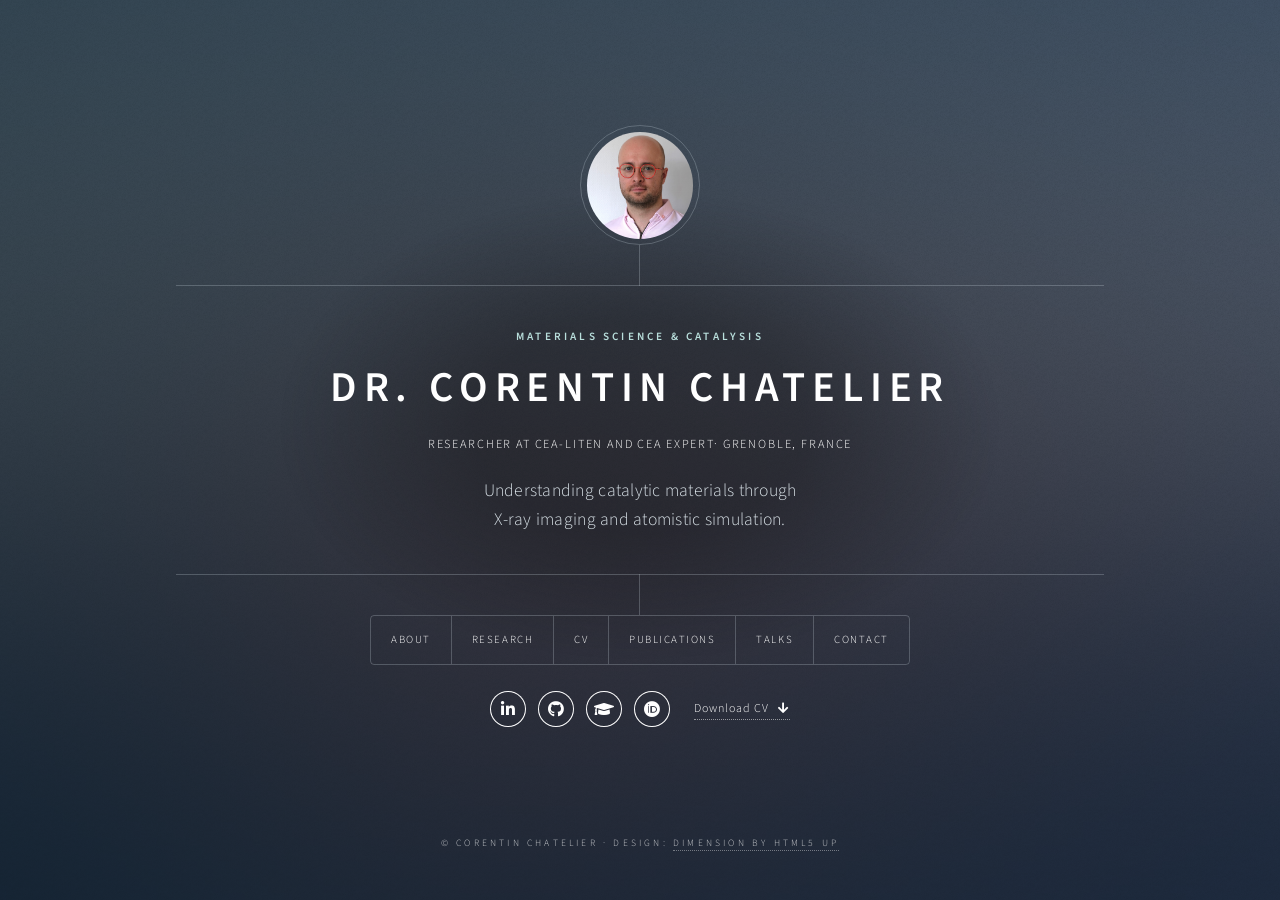
==== commit 6b2c7051: "Change intro" ====
--- a/index.html
+++ b/index.html
@@ -33,7 +33,7 @@
       <div class="content"><div class="inner">
         <p class="eyebrow">Materials science &amp; Catalysis</p>
         <h1 id="home">Dr. Corentin Chatelier</h1>
-        <p class="affiliation">Researcher at CEA-Liten <span aria-hidden="true">·</span> Grenoble, France</p>
+        <p class="affiliation">Researcher at CEA-Liten and CEA Expert<span aria-hidden="true">·</span> Grenoble, France</p>
         <p class="intro">Understanding catalytic materials through<br> X-ray imaging and atomistic simulation.</p>
       </div></div>
       <nav aria-label="Main navigation"><ul><li><a href="#about">About</a></li><li><a href="#projects">Research</a></li><li><a href="#vita">CV</a></li><li><a href="#publications">Publications</a></li><li><a href="#conferences">Talks</a></li><li><a href="#contact">Contact</a></li></ul></nav>
@@ -53,7 +53,7 @@
     </article><article id="skills" aria-labelledby="skills-title" tabindex="-1">
       <a class="close" href="#home" aria-label="Close Methods &amp; skills and return home">Close</a>
       <p class="eyebrow">Experiment ↔ Theory</p><h2 class="major" id="skills-title">Methods &amp; skills</h2>
-      <p class="lead">Connecting experiments and atomistic modelling.</p><div class="skill-grid"><section><h3>Simulations</h3><ul><li>DFT simulations</li><li>Molecular statics simulations</li><li>Molecular dynamics simulations</li></ul></section><section><h3>X-ray Diffraction</h3><ul><li>Surface X-ray diffraction</li><li>Bragg Coherent Diffraction Imaging</li></ul></section><section><h3>Microscopy</h3><ul><li>Scanning Electron Microscopy</li><li>Scanning Tunneling Microscopy</li><li>Atomic Force Microscopy</li></ul></section><section><h3>Computing</h3><ul><li>Python</li></ul></section></div><figure class="wide-image"><img src="assets/img/ID01.jpeg" width="1004" height="754" alt="Experimental equipment at the ESRF ID01 beamline" loading="lazy"><figcaption>ESRF · ID01 beamline.</figcaption></figure>
+      <p class="lead">Connecting experiments and atomistic modelling.</p><div class="skill-grid"><section><h3>Simulations</h3><ul><li>DFT simulations</li><li>Molecular statics simulations</li><li>Molecular dynamics simulations</li></ul></section><section><h3>X-ray Diffraction</h3><ul><li>Surface X-ray diffraction</li><li>Bragg Coherent Diffraction Imaging</li></ul></section><section><h3>Microscopy</h3><ul><li>Scanning Electron Microscopy</li><li>Scanning Tunneling Microscopy</li><li>Atomic Force Microscopy</li></ul></section><section><h3>Computing</h3><ul><li>Data processing</li><li>Python</li><li>Machine learning</li></ul></section></div><figure class="wide-image"><img src="assets/img/ID01.jpeg" width="1004" height="754" alt="Experimental equipment at the ESRF ID01 beamline" loading="lazy"><figcaption>ESRF · ID01 beamline.</figcaption></figure>
       <nav class="article-nav" aria-label="Continue exploring"><a href="#about">About</a><a href="#projects">Research</a><a href="#vita">CV</a><a href="#publications">Publications</a><a href="#conferences">Talks</a><a href="#contact">Contact</a><a href="#home">Home</a></nav>
     </article><article id="projects" aria-labelledby="projects-title" tabindex="-1">
       <a class="close" href="#home" aria-label="Close Research and return home">Close</a>
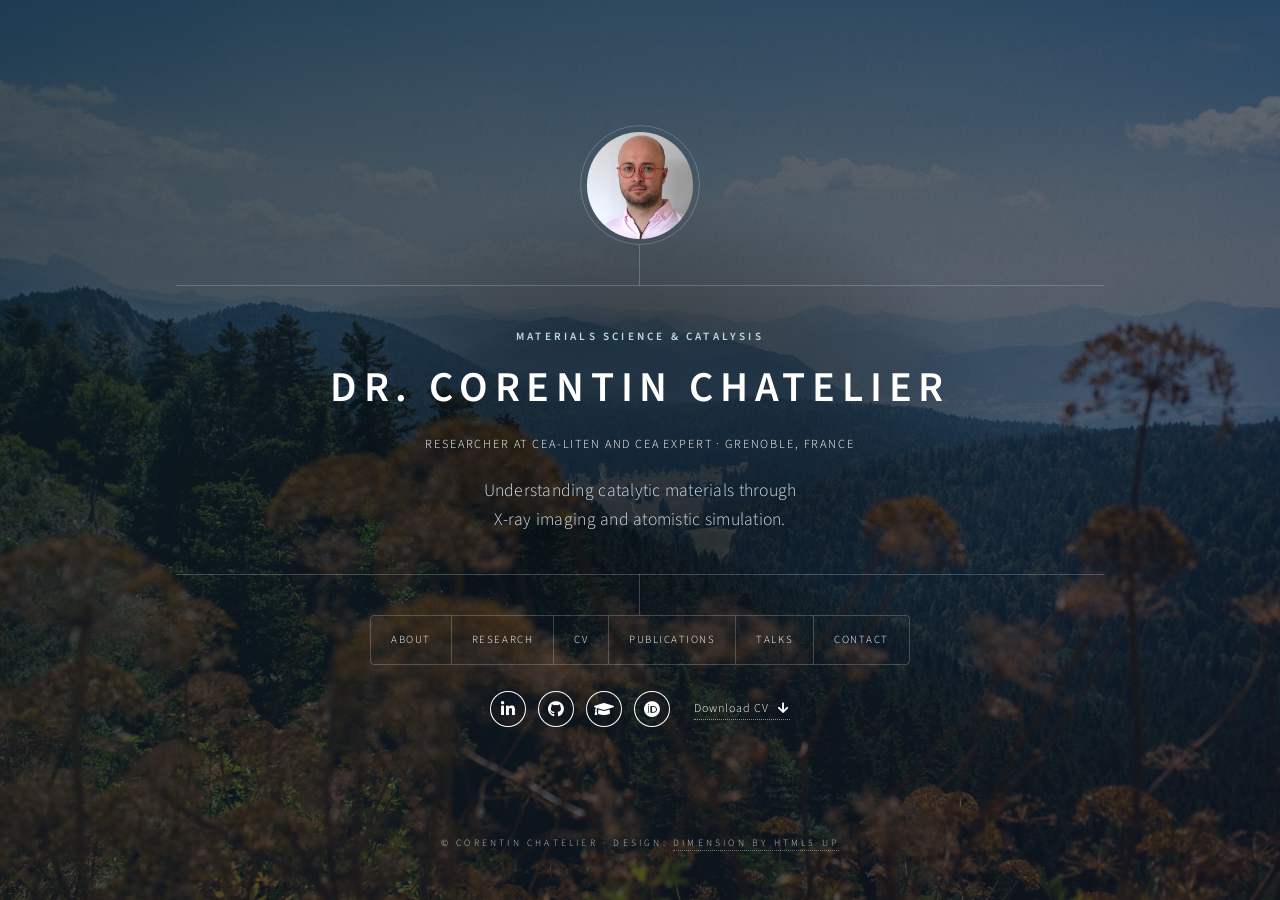
==== commit fb3ce60b: "Small fix" ====
--- a/index.html
+++ b/index.html
@@ -33,7 +33,7 @@
       <div class="content"><div class="inner">
         <p class="eyebrow">Materials science &amp; Catalysis</p>
         <h1 id="home">Dr. Corentin Chatelier</h1>
-        <p class="affiliation">Researcher at CEA-Liten and CEA Expert<span aria-hidden="true">·</span> Grenoble, France</p>
+        <p class="affiliation">Researcher at CEA-Liten and CEA Expert <span aria-hidden="true">·</span> Grenoble, France</p>
         <p class="intro">Understanding catalytic materials through<br> X-ray imaging and atomistic simulation.</p>
       </div></div>
       <nav aria-label="Main navigation"><ul><li><a href="#about">About</a></li><li><a href="#projects">Research</a></li><li><a href="#vita">CV</a></li><li><a href="#publications">Publications</a></li><li><a href="#conferences">Talks</a></li><li><a href="#contact">Contact</a></li></ul></nav>
